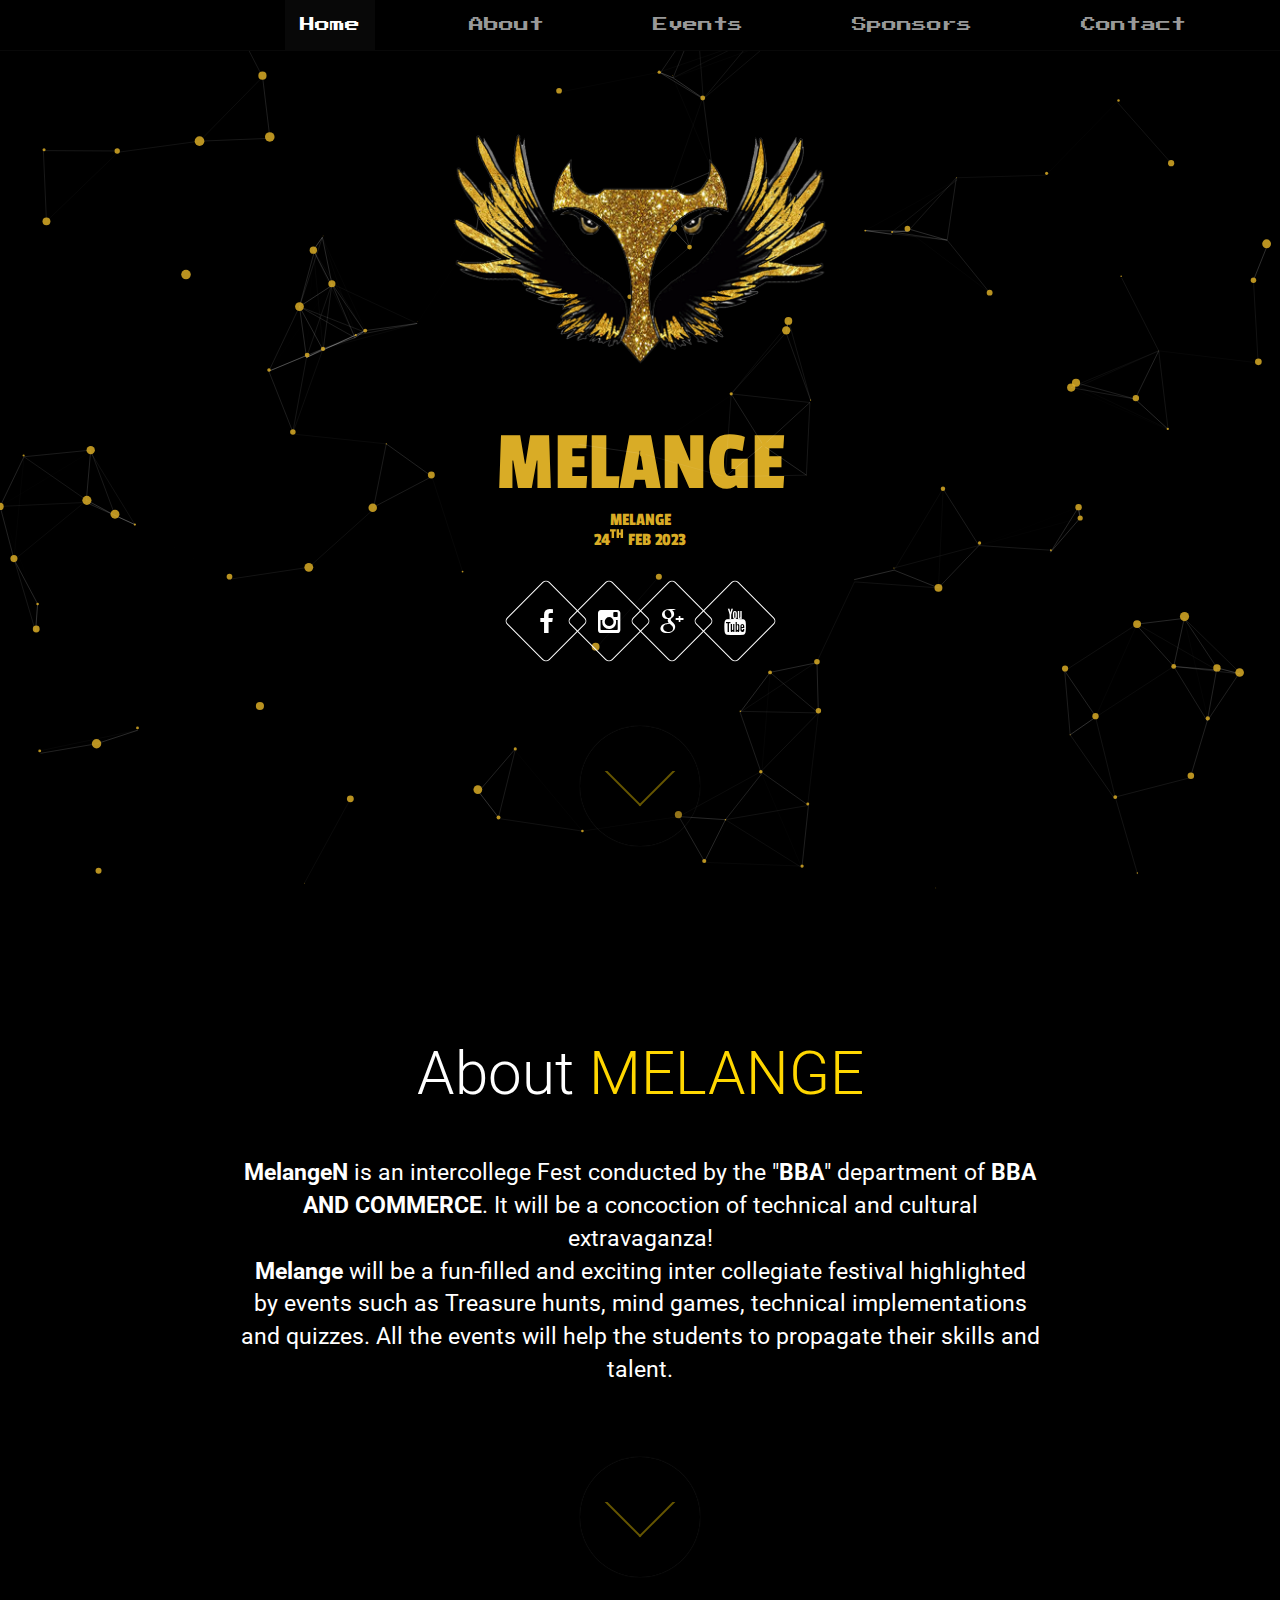
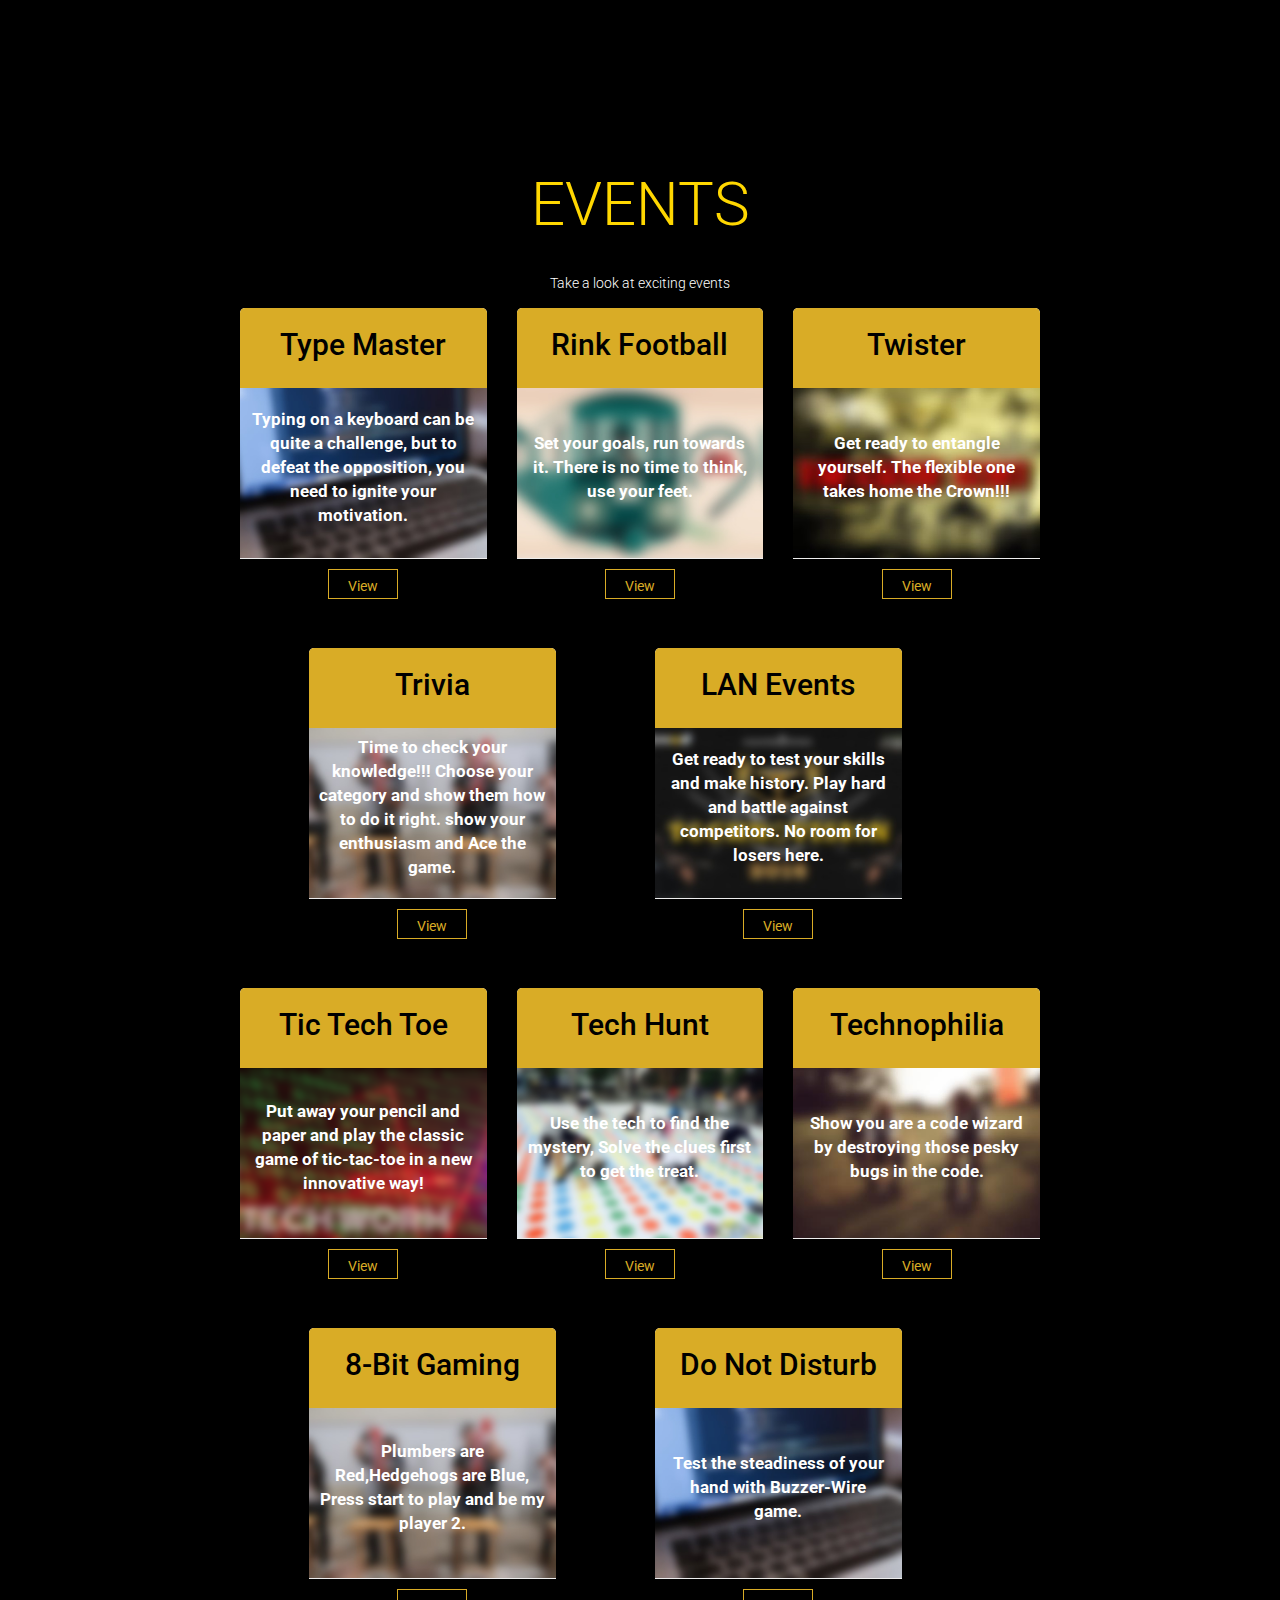
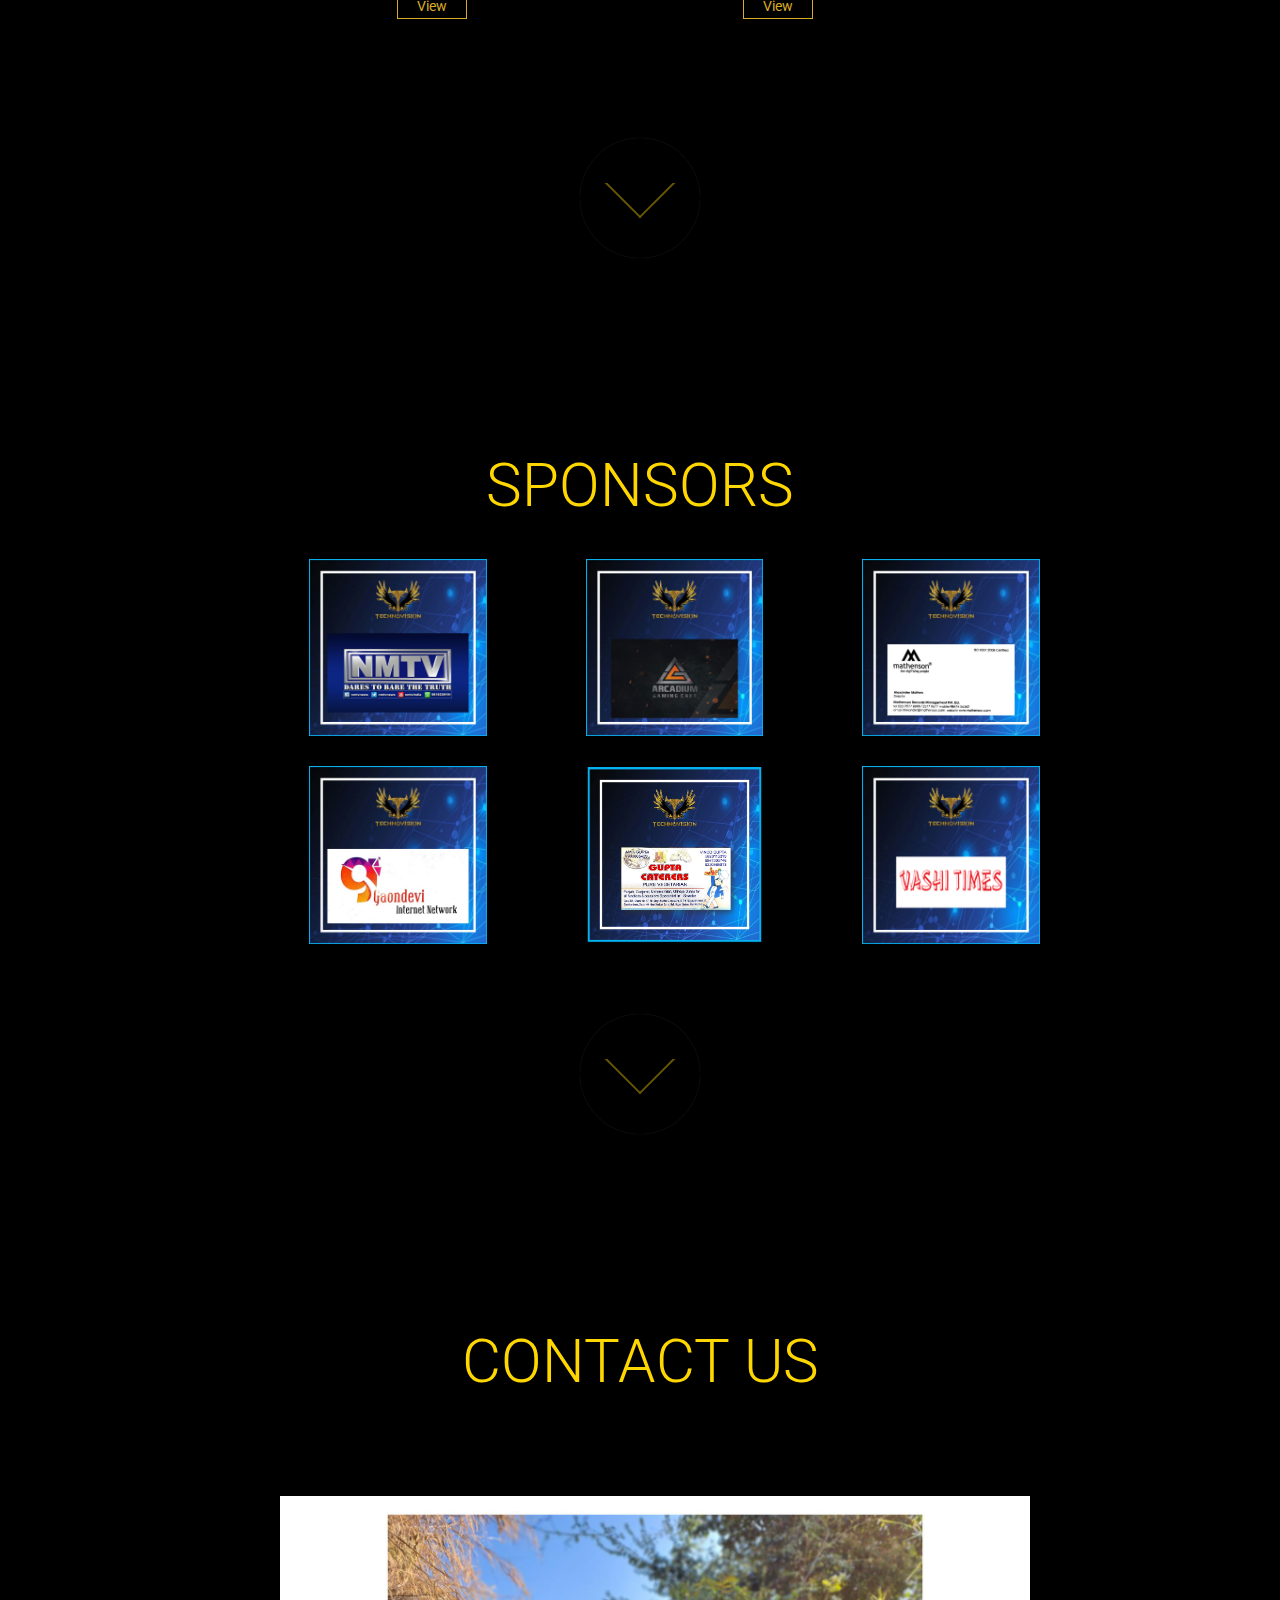
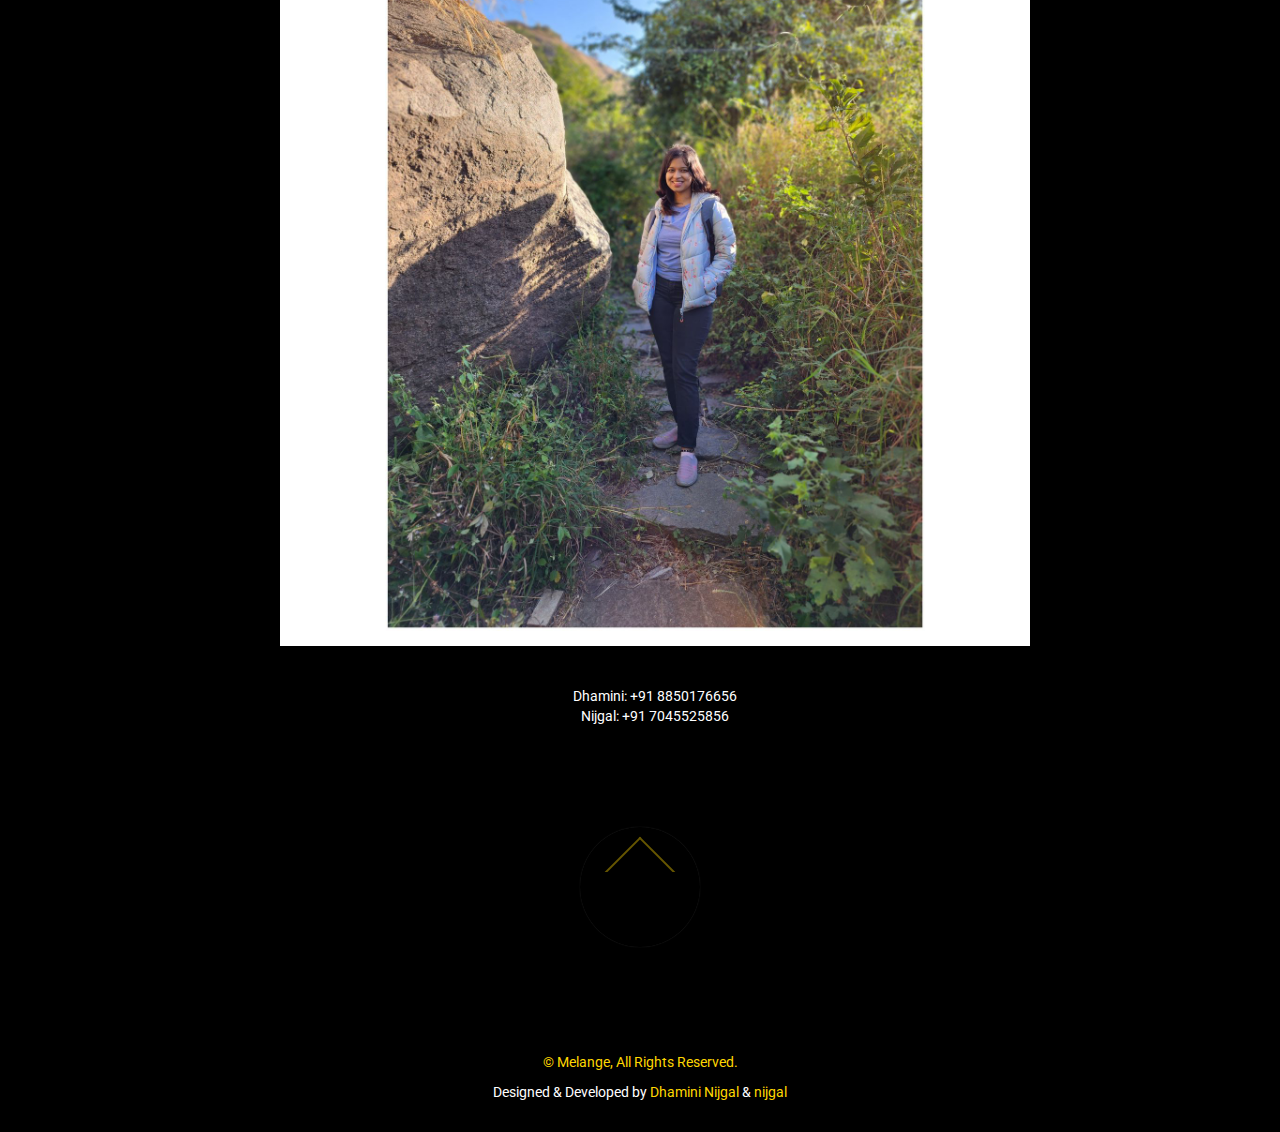
==== index.html @ e67d627a "Update index.html" ====
<!DOCTYPE html>
<html>
  <head>
    <meta charset="UTF-8">
    <title> Technovision</title>
    <link rel="icon" href="images/icon.gif">
    <meta name="description" content="Melange">
    <meta name="author" content="Techno">
    
    <!-- Mobile Specific Meta -->
    <meta name="viewport" content="width=device-width, initial-scale=1">

    <!--[if IE]>
        <meta http-equiv='X-UA-Compatible' content='IE=edge,chrome=1'>
    <![endif]-->

    <!-- Bootstrap  -->
    <link href="assets/css/bootstrap.min.css" rel="stylesheet">

    <!-- icon fonts font Awesome -->
    <link href="assets/css/font-awesome.min.css" rel="stylesheet">
    <link href='https://fonts.googleapis.com/css?family=PT+Sans+Narrow' rel='stylesheet' type='text/css'>
    <link href='https://fonts.googleapis.com/css?family=Press+Start+2P' rel='stylesheet' type='text/css'>
    <link href='https://fonts.googleapis.com/css?family=Passion+One' rel='stylesheet' type='text/css'>

    <!-- Custom Styles -->
    <link href="assets/css/style.css" rel="stylesheet">
    <link rel="stylesheet" type="text/css" href="assets/css/partical-animation.css">

    <!--[if lt IE 9]>
    <script src="assets/js/html5shiv.js"></script>
    <![endif]-->

    <!-- navigation bar old -->
    <!-- <nav class="navbar navbar-inverse navbar-fixed-top">
      <div class="container-fluid">

        <ul id="ul" class="nav navbar-nav navbar-right topnav">
          <li id="li"><a href="#page-top" class="scrollable">Home</a></li>
          <li id="li"><a href="#about" class="scrollable">About</a></li>
          <li id="li"><a href="#events" class=" scrollable ">Events</a></li> -->
          <!-- <li id="li"><a href="#gallery" class="scrollable">Gallery</a></li> -->
         <!--  <li id="li"><a href="#contact" class="scrollable">Contact</a></li> -->
  
             <!--  <button class="mobilemenu">&#8801;</button>
            <button class="cross">&#735;</button> -->
        <!-- </ul>
      </div>
    </nav> -->
    <!--Navigation bar old end-->

<!-- <header>

</header>

<div class="menu">
  <ul>
    <a href="#page-top"><li>Home</li></a>
    <a href="#about"><li>About</li></a>
    <a href="#events"><li>Events</li></a>
    <a href="#contact"><li>Contact</li></a>
    
  </ul>
</div>  -->

  </head>
  <body data-spy="scroll" data-target="#main-nav" data-offset="50">

   
    <!-- new nav by @sorinr-->
    <nav class="navbar navbar-inverse navbar-fixed-top" id="main-nav">
      <div class="container-fluid">
        <!-- Brand and toggle get grouped for better mobile display -->
        <div class="navbar-header">
          <button type="button" class="navbar-toggle collapsed" data-toggle="collapse" data-target="#main-navigation" aria-expanded="false">
            <span class="sr-only">Toggle navigation</span>
            <span class="icon-bar"></span>
            <span class="icon-bar"></span>
            <span class="icon-bar"></span>
          </button>
        </div>

        <!-- Collect the nav links, forms, and other content for toggling -->
        <div class="collapse navbar-collapse" id="main-navigation">
          <ul class="nav navbar-nav navbar-right topnav">
                <li><a href="#page-top" class="scrollable">Home</a></li>
                <li><a href="#about" class="scrollable">About</a></li>
                <li><a href="#events" class="scrollable">Events</a></li>
                <li><a href="#sponsors" class="scrollable">Sponsors</a></li>
                <li><a href="#contact" class="scrollable">Contact</a></li>
          </ul>
        </div><!-- /.navbar-collapse -->
      </div><!-- /.container-fluid -->
    </nav>
    <!-- end new nav -->













    <!-- Preloader -->
    <!--<div id="preloader">
      <div id="loader">
        <div class="dot"></div>
        <div class="dot"></div>
        <div class="dot"></div>
        <div class="dot"></div>
        <div class="dot"></div>
        <div class="dot"></div>
        <div class="dot"></div>
        <div class="dot"></div>
        <div class="lading"></div>
      </div>
    </div> -->

    <!-- Preloader End-->
    <!-- /#preloader -->

    <!-- Page Top Section -->
    <section id="page-top" class="section-style">
      <div id="particles-js"> </div>
      <div class="pattern height-resize">
        <div class="container">
          <h3 class="section-name">
              <span>
                <img src="images/icon1.png" alt="logo" 	height="300" width = "390" class="img-responsive" />
              </span>
            </h3>
          <!-- /.section-name -->

          <h2 class="section-title" id="h2">
        Melange
        <p class="text-center tagline"> Melange
        <br />
        24<sup>th</sup> feb 2023 </p>
      </h2>
          

          <div class="social-btn-container">
            <span class="social-btn-box">
                <a href="https://www.facebook.com/" class="facebook-btn" target="_blank">
                  <i class="fa fa-facebook"></i></a>
                </span>

<!-- /.social-btn-box -->
<!-- 
<span class="social-btn-box">
<a href="#" class="twitter-btn" target="_blank"><i class="fa fa-twitter"></i></a>
</span> 
-->
<!-- /.social-btn-box -->

            <span class="social-btn-box">
                  <a href="https://www.instagram.com/" class="instagram-btn" target="_blank"><i class="fa fa-instagram"></i></a>
                </span>

            <!-- /.social-btn-box -->

            <span class="social-btn-box">
                  <a href="https://plus.google.com/u/1/" class="google-plus-btn" target="_blank"><i class="fa fa-google-plus"></i></a>
                </span>

            <!-- /.social-btn-box -->

            <span class="social-btn-box">
                  <a href="https://www.youtube.com/" class="youtube-btn" target="_blank"><i class="fa fa-youtube"></i></a>
                </span>

            <!-- /.social-btn-box -->
          </div>
          <div class="next-section">
            <a class="go-to-about"><span></span></a>
          </div>
          <!-- /.next-section -->
        </div>
        <!-- /.container -->
      </div>
      <!-- /.pattern -->
    </section>
    <!-- /#page-top -->

    <!-- Page Top Section End -->
    <!-- About Us Section -->

    <section id="about" class="section-style">
      <div class="pattern height-resize">
        <div class="container">
          <!-- 
            <h3 class="section-name">
              <span>
                About Technovision
              </span>
            </h3 
          -->
          <!-- /.section-name -->
          <h2 class="section-title">
        About  <span id="abouttechnovision">Melange</span>
      </h2>
          <!-- /.Section-title  -->
          <div id="aboutdesc" class="text-center ">
            <b>MelangeN</b> is an intercollege Fest conducted by the "<b>BBA</b>" department of <b>BBA AND COMMERCE</b>. It will be a concoction of technical and cultural extravaganza!
            <br>
           
            
            <b>Melange</b> will be a fun-filled and exciting inter collegiate festival highlighted by events such as Treasure hunts, mind games, technical implementations and quizzes.  All the events will help the students to propagate their skills and talent.
           
          </div>
          <!-- /.section-description -->
          <div class="next-section">
            <a class="go-to-events"><span></span></a>
          </div>
          <!-- /.next-section -->
        </div>
        <!-- /.container -->
      </div>
      <!-- /.pattern -->
    </section>
    <!-- /#about -->
    <!-- About Us Section End -->

    <!-- events Section -->
    <section id="events" class="section-style">
      <div class="pattern height-resize">
        <div class="container">
          <!-- 
            <h3 class="section-name">
              <span>
                Events
              </span>
            </h3> 
          -->
          <!-- /.section-name -->
          <h2 class="section-title">
        <span id="eventheading">Events</span> 
      </h2>
          <!-- /.Section-title  -->
          <p class="section-description">
            Take a look at exciting events
          </p>
          <!-- /.section-description -->
         



 <!-- new events ui -->
          <div class="row">
            <div class="col-sm-12 col-md-4">
              <div class="sr-card-container">
                <div class="sr-card-title text-center">
                  <h2>Type Master</h2>
                </div>
                <div class="sr-card-info" id="ct">
                  <p>Typing on a keyboard can be quite a challenge, but to defeat the opposition, you need to ignite your motivation. </p>
                </div>
                <hr>
                <div class="sr-card-action">
                  <a href="codeathon.html" class="btn button" role="button" >View</a>
                </div>
              </div>
            </div>


            <div class="col-sm-12 col-md-4">
              <div class="sr-card-container">
                <div class="sr-card-title text-center">
                  <h2>Rink Football</h2>
                </div>
                <div class="sr-card-info" id="gd">
                  <p>Set your goals, run towards it. There is no time to think, use your feet.</p>
                </div>
                <hr>
                <div class="sr-card-action">
                  <a href="googledoodle.html" class="btn button" role="button" >View</a>
                </div>
              </div>
            </div>
            <div class="col-sm-12 col-md-4">
              <div class="sr-card-container">
                <div class="sr-card-title text-center">
                  <h2>Twister</h2>
                </div>
                <div class="sr-card-info" id="th">
                  <p>Get ready to entangle yourself. The flexible one takes home the Crown!!!</p>
                </div>
                <hr>
                <div class="sr-card-action">
                  <a href="tthunt.html" class="btn button" role="button" >View</a>
                </div>
              </div>
            </div>

          </div>
            <br>
           <div class="row">

            <div class="col-sm-12 col-md-4 col-md-offset-1 ">
              <div class="sr-card-container">
                <div class="sr-card-title text-center">
                  <h2>Trivia</h2>
                </div>
                <div class="sr-card-info" id="jm">
                  <p>Time to check your knowledge!!! Choose your category and show them how to do it right. show your enthusiasm and Ace the game.
</p>
                </div>
                <hr>
                <div class="sr-card-action">
                  <a href="jam.html" class="btn button" role="button" >View</a>
                </div>
              </div>
            </div>

            

            <div class="col-sm-12 col-md-4 col-md-offset-1 ">
              <div class="sr-card-container">
                <div class="sr-card-title text-center">
                  <h2>LAN Events</h2>
                </div>
                <div class="sr-card-info" id="ln">
                  <p>Get ready to test your skills and make history. Play hard and battle against competitors. No room for losers here.</p>
                </div>
                <hr>
                <div class="sr-card-action">
                  <a href="lan.html" class="btn button" role="button">View</a>
                </div>
              </div>
            </div>
           

          </div>
            <br>
          
          
           
         
          
           <div class="row">
            <div class="col-sm-12 col-md-4">
              <div class="sr-card-container">
                <div class="sr-card-title text-center">
                  <h2>Tic Tech Toe</h2>
                </div>
                <div class="sr-card-info" id="techworm">
                  <p> Put away your pencil and paper and play the classic game of tic-tac-toe in a new innovative way! </p>
                </div>
                <hr>
                <div class="sr-card-action">
                  <a href="techworm.html" class="btn button" role="button" >View</a>
                </div>
              </div>
            </div>


            <div class="col-sm-12 col-md-4">
              <div class="sr-card-container">
                <div class="sr-card-title text-center">
                  <h2>Tech Hunt</h2>
                </div>
                <div class="sr-card-info" id="tw">
                  <p>Use the tech to find the mystery, Solve the clues first to get the treat.
</p>
                </div>
                <hr>
                <div class="sr-card-action">
                  <a href="twister.html" class="btn button" role="button" >View</a>
                </div>
              </div>
            </div>
             
            <div class="col-sm-12 col-md-4">
              <div class="sr-card-container">
                <div class="sr-card-title text-center">
                  <h2>Technophilia</h2>
                </div>
                <div class="sr-card-info" id="sr">
                  <p>Show you are a code wizard by destroying those pesky bugs in the code.</p>
                </div>
                <hr>
                <div class="sr-card-action">
                  <a href="slowroll.html" class="btn button" role="button" >View</a>
                </div>
              </div>
            </div>
          </div>
<br>
             
             <div class="row">

            <div class="col-sm-12 col-md-4 col-md-offset-1 ">
              <div class="sr-card-container">
                <div class="sr-card-title text-center">
                  <h2>8-Bit Gaming</h2>
                </div>
                <div class="sr-card-info" id="jm">
                  <p>Plumbers are Red,Hedgehogs are Blue, Press start to play and be my player 2.
</p>
                </div>
                <hr>
                <div class="sr-card-action">
                  <a href="8bitgame.html" class="btn button" role="button" >View</a>
                </div>
              </div>
            </div>

             <div class="col-sm-12 col-md-4 col-md-offset-1">
              <div class="sr-card-container">
                <div class="sr-card-title text-center">
                  <h2>Do Not Disturb</h2>
                </div>
                <div class="sr-card-info" id="ct">
                  <p>Test the steadiness of your hand with Buzzer-Wire game. </p>
                </div>
                <hr>
                <div class="sr-card-action">
                  <a href="dnd.html" class="btn button" role="button" >View</a>
                </div>
              </div>
            </div>
            

          </div>
            <br>
          
             
          </div>
          <!-- end new events ui -->






          <div class="next-section">
            <a class="go-to-sponsors"><span></span></a>
          </div>
          <!-- /.next-section -->
        </div>
        <!-- /.container -->
      </div>
      <!-- /.pattern -->
    </section>
    <!-- /#subscribe -->
    <!-- Subscribe Section End -->
    <!-- Heads Section -->
    <!-- About Us Section End -->
    <!-- Contact Section -->
    <!-- data-background-image="images/background/contact.jpg" -->

<section id="sponsors" class="section-style">
<div class="pattern height-resize">
  <div class="container">

   <h3 class="section-title text-center" id="abouttechnovision">SPONSORS</h3>
    <div class="row centered mt mb">


      <div class="col-lg-3 col-md-3 col-sm-3 col-md-offset-1 gallery">
        <img src="assets/images/NMTV.jpg" class="img-responsive" >
      </div>

      <div class="col-lg-3 col-md-3 col-sm-3 col-md-offset-1 gallery">
        <img src="assets/images/gaming.jpg" class="img-responsive">
      </div>

      <div class="col-lg-3 col-md-3 col-sm-3 col-md-offset-1 gallery">
        <img src="assets/images/MATHENSON.jpg" class="img-responsive">
      </div>
    </div>
 <div class="row centered mt mb">
      <div class="col-lg-3 col-md-3 col-sm-3 col-md-offset-1 gallery">
       <img src="assets/images/gaondevi.jpg" class="img-responsive">
       </div>

   <div class="col-lg-3 col-md-3 col-sm-3 col-md-offset-1 gallery">
       <img src="assets/images/Picture1.png" class="img-responsive">
       </div>
   
    <div class="col-lg-3 col-md-3 col-sm-3 col-md-offset-1 gallery">
       <img src="assets/images/vashitime.png" class="img-responsive">
       </div>

   
 </div> 

<div class="next-section">
            <a class="go-to-contact"><span></span></a>
          </div>
          <!-- /.next-section -->
     
    </div>  <!-- container -->
  </div><!-- pattern -->

</section>
















    <section id="contact" class="section-style">
      <div class="pattern height-resize">
        <div class="container">
          <!-- 
            <h3 class="section-name">
              <span>
                Contact Us
              </span>
            </h3> 
          -->
          <!-- /.section-name -->
          <!-- 
            <h2 class="section-title" id="abouttechnovision">
              Contact Us
            </h2> 
          -->
          <div class="col-lg-12 text-center contacthead">
            <h3 class="section-title" id="abouttechnovision">Contact Us</h3>
          </div>
          
          <div id="team">
            <div class="container">
              <div id="contact"></div>
              <div class="row">
                <div class="col-lg-12 text-center">
                  <!-- <h3 class="section-heading">Contact Us</h3> -->
                </div>
              </div>
              <div class="row">
  <!--              <div class="col-md-offset-1">
                  <div class="col-md-4 col-xs-12 col-sm-4">        -->
                    <div class="card">
                      <div class="card-image">
                        <a href="https://www.facebook.com" target="_blank">
                          <img class="img-responsive" src="images/team/chairperson.jpg" alt="chairperson">
                        </a>
                      </div>
                      <!-- card image -->
                      <div class="card-content text-center">
                        <!--<center> -->
                        <span class="card-title">Dhamini: +91 8850176656 <br> Nijgal: +91 7045525856 </span>
  <!--                      <p class="card-info">ChairPerson</p> 
                        <!-- </center>  -->
                      </div>
<!--                      <div class="card-action text-center">
                        <!--<center>-->
 <!--                       <span>+918655740131</span><br>
  <!--                      <a href="mailto:jeyshreev@gmail.com" target="_top" style="text-decoration:none;color: gold">Jeyshreev@gmail.com</a>
                        <!--</center>-->
                        <div class="card-reveal">
                          <button type="button" class="close" data-dismiss="modal" aria-label="Close"><span aria-hidden="true">×</span></button>
                          <p class="text-muted"></p>
                        </div>
                      </div>
 <!--                   </div>
                 </div>
<!--                  <div class="col-md-4 col-xs-12 col-sm-4">
                    <div class="card">
                      <div class="card-image">
                        <a href="https://www.facebook.com/pratik.shinde.733" target="_blank">
                          <img class="img-responsive" src="images/team/pratik.jpg" alt="pratik">
                        </a>
                      </div>
                      <!-- card image -->

<!--                      <div class="card-content text-center">
                        <!--<center>-->
<!--                        <span class="card-title">PRATIK SHINDE</span>
                        <p class="card-info">ChairPerson</p>
                        <!--</center>-->
                      </div>
<!--                      <div class="card-action text-center">
                        <!-- <center> -->
<!--                        <span>+918552072099</span><br>
                        <a href="mailto:pratik.shinde1997@gmail.com" target="_top" style="text-decoration:none;color: gold">pratik.shinde1997@gmail.com</a>
                        <!-- </center> -->
 <!--                       <div class="card-reveal">
                          <button type="button" class="close" data-dismiss="modal" aria-label="Close"><span aria-hidden="true">×</span></button>
                          <p class="text-muted"></p>
                        </div>
                      </div>
                    </div>
                  </div>
                  <div class="col-md-4 col-xs-12 col-sm-4">
                    <div class="card">
                      <div class="card-image">
                        <a target="_blank" href="https://www.facebook.com/shruti.chavan.9081?tsid=0.05933550512418151&source=typeahead">
                          <img class="img-responsive" src="images/team/shruti.jpg" alt="Shruti">
                        </a>
                      </div>
                      <div class="card-content text-center">
                        <!---<center>-->
 <!--                       <span class="card-title">SHRUTI CHAVAN</span>
                        <p class="card-info">ChairPerson</p>
                        <!-- </center>-->
<!--                      </div>
                      <div class="card-action text-center">
                        <!--<center>-->
<!--                        <span>+918767081654</span><br>
                        <a href="mailto:shrutichavan98@gmail.com" target="_top" style="text-decoration:none; color: gold">shrutichavan98@gmail.com</a>
                        <!-- </center> -->
 <!--                       <div class="card-reveal">
                          <button type="button" class="close" data-dismiss="modal" aria-label="Close"><span aria-hidden="true">×</span></button>
                          <p class="text-muted"></p>
                        </div>
                      </div>
                    </div>
                  </div>          -->
                </div>
              </div>
            </div>
          </div>
          <!-- /#contact-form -->

          <div class="next-section">
            <a class="go-to-page-top"><span></span></a>
          </div>
          <!-- /.next-section -->

        </div>
        <!-- /.container -->
      </div>
      <!-- /.pattern -->
    </section>
    <!-- /#contact -->
    <!-- Contact Section End -->

    <!-- Footer Section -->
    <footer id="footer-section">
      <p class="copyright">
        <span id="footer-text">&copy;  Melange, All Rights Reserved. </span><br> <span id="footer1-text">Designed  & Developed by </span>
        <span id="footer-text">Dhamini Nijgal</span>
        <span id="footer1-text"> & </span>
        <span id="footer-text">nijgal</span>
      </p>
    </footer>
    <!-- Footer Section End -->

    <!-- jQuery Library -->
    <script type="text/javascript" src="assets/js/jquery-2.1.0.min.js"></script>
    <!-- Bootstrap.js  -->
    <script src="https://maxcdn.bootstrapcdn.com/bootstrap/3.3.7/js/bootstrap.min.js" integrity="sha384-Tc5IQib027qvyjSMfHjOMaLkfuWVxZxUPnCJA7l2mCWNIpG9mGCD8wGNIcPD7Txa" crossorigin="anonymous"></script>
    <!-- Modernizr js -->
    <script type="text/javascript" src="assets/js/modernizr-2.8.0.min.js"></script>
    <!-- Plugins -->
    <script type="text/javascript" src="assets/js/plugins.js"></script>
    <!-- Custom JavaScript Functions -->
    <script type="text/javascript" src="assets/js/functions.js"></script>
    <!-- Custom JavaScript Functions -->
    <script type="text/javascript" src="assets/js/jquery.ajaxchimp.min.js"></script>
    <!-- Main.js  -->
    <script type="text/javascript" src="assets/js/main.js"></script>

    <!-- [ PARTICLE SCRIPT ] -->
    <script src="assets/js/particles.min.js"></script>
    <script src="assets/js/partical-animation.js"></script>

  </body>
</html>
---- assets/css/style.css ----
/* Table of contents
---------------------------------------------------------------------- /
*
*  1 - Import Google Font
*  2 - Global Style
*    2.1 - Next Section
*    2.2 - Social Button
*    2.3 - Placeholder color
*    2.4 - Height Resize
*  3 - Main Menu 
*  4 - Page Top Section   
*  5 - About Us Section
*  6 - Subscribe Section
*  7 - Contact Section
*  8 - Footer Section  
*  9 - Media Query 
*    9.1 - media screen and (max-width: 992px)
*    9.2 - media screen and (max-width: 768px)
*    9.3 - media screen and (max-width: 1170px) 
*  10 - Preloader
*
---------------------------------------------------------------------- */


/* 1 - Import Google Font
---------------------------------------------------------------------- */

@import url(http://fonts.googleapis.com/css?family=Pacifico);
@import url(http://fonts.googleapis.com/css?family=Roboto:400,300,400italic,700);

/* 1 - Import Google Font End 
---------------------------------------------------------------------- */


/* 2 - Global Style
---------------------------------------------------------------------- */

body {
	font-family: 'Roboto', sans-serif;
	color: #fff;
	-webkit-font-smoothing: antialiased;
	-moz-osx-font-smoothing: grayscale;
}

a {
	color: #3498db;
}

a:focus {
	outline: none;
	outline-offset: inherit;
}

.section-style {
	background-attachment: inherit;
	background-position: 50% 0;
	background-repeat: no-repeat;
	margin: 0 auto;
	width: 100%;
	background-size: cover;
	background-color: black;
}

.pattern {
	background: rgba(0, 0, 0, .5) url(../images/pattern.png);
	padding-top: 100px;
}

.container {
	overflow: hidden;
}

.icon-pos span {}

.section-name {
	font-weight: 700;
	text-align: center;
	text-transform: uppercase;
	margin: 0px;
}

.section-name span {
	display: inline-block;
	position: relative;
	padding-bottom: 0px;
}

.section-name span:before,
.section-name span:after {
	content: "";
	width: 100%;
	height: 10px;
	border-bottom: 1px double #fff;
	position: absolute;
	left: 0;
}

.section-name span:before {
	bottom: 0;
}

.section-name span:after {
	bottom: 0px;
}

.section-title {
	text-align: center;
	/*	text-transform:uppercase;
*/
	font-weight: 300;
	font-size: 60px;
}

.section-description {
	font-weight: 300;
	text-align: center;
	line-height: 30px;
	padding-top: 20px;
}

.form-control {
	padding: 6px 30px;
}

.form-control,
.btn {
	background-color: transparent;
	-webkit-border-radius: 0;
	-moz-border-radius: 0;
	-ms-border-radius: 0;
	-o-border-radius: 0;
	border-radius: 0;
	-webkit-transition: all .25s;
	-moz-transition: all .25s;
	-ms-transition: all .25s;
	-o-transition: all .25s;
	transition: all .25s;
}

.btn:focus,
.btn:active:focus,
.btn.active:focus {
	outline: none;
	color: #ffffff;
}

.form-control,
.form-control:focus {
	border-color: #fff;
	color: #fff;
	-webkit-box-shadow: none;
	-moz-box-shadow: none;
	-ms-box-shadow: none;
	-o-box-shadow: none;
	box-shadow: none;
}


/* 2.1 - Next Section
------------------------------------------ */

. {
	text-align: center;
}

.next-section {
	margin: 0 auto;
	width: 120px;
}

.next-section a {
	cursor: pointer;
	display: inline-block;
	width: 120px;
	height: 120px;
	-webkit-border-radius: 100%;
	-moz-border-radius: 100%;
	-ms-border-radius: 100%;
	-o-border-radius: 100%;
	border-radius: 100%;
	background-color: rgba(0, 0, 0, .2);
	box-shadow: 0 0 1px rgba(255, 255, 255, .2);
	margin: 70px 0;
	padding-top: 45px;
	position: relative;
}

.next-section a span {
	display: inline-block;
	width: 50px;
	height: 50px;
	border: 2px solid gold;
	border-left-color: transparent;
	border-top-color: transparent;
	position: absolute;
	top: 20px;
	left: 35px;
	-webkit-transform: rotate(45deg);
	-moz-transform: rotate(45deg);
	-ms-transform: rotate(45deg);
	-o-transform: rotate(45deg);
	transform: rotate(45deg);
	opacity: .4;
	-webkit-transition: all .25s;
	-moz-transition: all .25s;
	-ms-transition: all .25s;
	-o-transition: all .25s;
	transition: all .25s;
}

.next-section .go-to-page-top span {
	border: 2px solid gold;
	border-bottom-color: transparent;
	border-right-color: transparent;
}

.next-section .go-to-page-top a {
	height: 40px;
}

.next-section a:hover span {
	opacity: 1;
}


/* 2.1 - Next Section
------------------------------------------ */


/* 2.2 - Social Button
------------------------------------------ */

.social-btn-container {
	text-align: center;
	margin: 0px auto 0 auto;
}

.social-btn-container .social-btn-box {
	display: inline-block;
	width: 60px;
	height: 60px;
	-webkit-transform: rotate(45deg);
	-moz-transform: rotate(45deg);
	-ms-transform: rotate(45deg);
	-o-transform: rotate(45deg);
	transform: rotate(45deg);
	border: 1px solid #fff;
	-webkit-border-radius: 5px;
	-moz-border-radius: 5px;
	-ms-border-radius: 5px;
	-o-border-radius: 5px;
	border-radius: 5px;
	margin: 0px;
	position: relative;
	overflow: hidden;
}

.social-btn-container .social-btn-box a {
	color: #fff;
	font-size: 26px;
	line-height: 80px;
	display: inline-block;
	width: 80px;
	height: 80px;
	position: absolute;
	top: -10px;
	left: -10px;
	-webkit-transform: rotate(-45deg);
	-moz-transform: rotate(-45deg);
	-ms-transform: rotate(-45deg);
	-o-transform: rotate(-45deg);
	transform: rotate(-45deg);
}

.social-btn-box,
.social-btn-box a {
	-webkit-transition: all .25s;
	-moz-transition: all .25s;
	-ms-transition: all .25s;
	-o-transition: all .25s;
	transition: all .25s;
}

.social-btn-box:hover {
	border-color: transparent;
	z-index: 100; /* added by @sorinr */
}

.social-btn-box .facebook-btn:hover {
	background: #3B5998;
	color: #fff;
}

.social-btn-box .twitter-btn:hover {
	background: #55ACEE;
	color: #fff;
}

.social-btn-box .instagram-btn:hover {
	background: #FF1493;
	color: #fff;
}

.social-btn-box .google-plus-btn:hover {
	background: #db514f;
	color: #fff;
}

.social-btn-box .youtube-btn:hover {
	background: #cc181e;
	color: #fff;
}

.social-btn-box .github-btn:hover {
	background: #2b2e30;
	color: #fff;
}

.social-btn-box .a:hover {
	background: #3498db;
	color: #fff;
}


/* 2.2 - Social Button
------------------------------------------ */


/* 2.3 - Placeholder color
------------------------------------------ */

.form-control::-webkit-input-placeholder {
	color: #ffffff;
}

.form-control:-moz-placeholder {
	color: #ffffff;
}

.form-control::-moz-placeholder {
	color: #ffffff;
}

.form-control:-ms-input-placeholder {
	color: #ffffff;
}


/* 2.3 - Placeholder color End 
------------------------------------------ */


/* 2.4 - Height Resize
------------------------------------------ */

.pattern.height-resize {
	padding-top: 40px;
}

.height-resize .time-count-container {
	margin-top: 20px !important;
}

.height-resize .team-container .col-sm-4 {
	padding-top: 20px !important;
}


/* 2.4 - Height Resize End 
------------------------------------------ */


/* 2 - Global Style End 
---------------------------------------------------------------------- */


/* 3 - Main Menu
---------------------------------------------------------------------- */


/*.navbar-default .navbar-nav>li>a:hover, 
.navbar-default .navbar-nav>li>a:focus,
.navbar-default .navbar-nav>li>a,
.navbar-default .navbar-nav>.active>a, 
.navbar-default .navbar-nav>.active>a:hover, 
.navbar-default .navbar-nav>.active>a:focus{
	color:#fff;
	background-color:transparent;
}
.navbar-default{
	background-color:transparent;
	border-color:transparent;
}
.navbar-default .navbar-nav>.active>a:after{
	content:"\2192";
	display:inline-block;
	font-style:normal;
	font-weight:normal;
	line-height:1;
	margin-left:10px;
	-webkit-font-smoothing:antialiased;
	-moz-osx-font-smoothing:grayscale;
	
	-webkit-transition:all .25s;
	   -moz-transition:all .25s;
	    -ms-transition:all .25s;
	     -o-transition:all .25s;
	        transition:all .25s;
}
.navbar-nav>li>a{
	padding:5px 15px;
	font-weight:400;
	font-style:italic;
	
	-webkit-transition:all .25s;
	   -moz-transition:all .25s;
	    -ms-transition:all .25s;
	     -o-transition:all .25s;
	        transition:all .25s;
}
.navbar-nav>li>a:hover{
	padding-left:25px;
}
.navbar-default .navbar-collapse, 
.navbar-default .navbar-form{
	border-color: transparent;
}


@media (max-width: 992px) {
    .navbar-header {
        float: none;
    }
    .navbar-left,.navbar-right {
        float: none !important;
    }
    .navbar-toggle {
        display: block;
    }
    .navbar-collapse {
        border-top: 1px solid transparent;
        box-shadow: none;
    }
    .navbar-fixed-top {
		top: 0;
		border-width: 0 0 1px;
	}
    .navbar-collapse.collapse {
        display: none!important;
    }
    .navbar-nav {
        float: none!important;
		margin-top: 7.5px;
	}
	.navbar-nav>li {
        float: none;
    }
    .navbar-nav>li>a {
        padding-top: 10px;
        padding-bottom: 10px;
    }
    .collapse.in{
  		display:block !important;
	}
}

@media screen and (max-width: 992px){
	#headernavigation{
		background:rgba(0,0,0,.5);
	}
	.navbar-default .navbar-toggle:hover, 
	.navbar-default .navbar-toggle:focus{
		background-color:transparent;
	}
	.navbar-default .navbar-toggle{
		margin-top: 15px;
	}
}
@media screen and (min-width: 992px){
	.navbar-fixed-top{
		top:100px;
		z-index:9999;
	}
	.navbar-default{
		width:180px;
	}
	.navbar-nav>li{
		float:none !important;
	}
}*/

/* 3 - Main Menu End 
---------------------------------------------------------------------- */


/* 4 - Page Top Section 
---------------------------------------------------------------------- */

.site-title {
	text-align: center;
	font-size: 66px;
	font-family: 'Pacifico';
	margin: 0 0 50px 0;
	padding-bottom: 50px;
	position: relative;
}

.site-title:before,
.site-title:after {
	content: "";
	width: 100px;
	height: 10px;
	left: 50%;
	margin-left: -50px;
	border-bottom: 1px double #fff;
	position: absolute;
}

.site-title:before {
	bottom: 0;
}

.site-title:after {
	bottom: 2px;
}

#page-top .section-name span:before,
#page-top .section-name span:after {
	content: none;
}

.time-count-container {
	min-height: 0px;
	margin-top: 0px;
}

.time-box {
	width: 150px;
	height: 150px;
	display: table;
	border: 1px solid #fff;
	margin: 50px auto;
	-webkit-border-radius: 15px;
	-moz-border-radius: 15px;
	-ms-border-radius: 15px;
	-o-border-radius: 15px;
	border-radius: 15px;
	-webkit-transform: rotate(45deg);
	-moz-transform: rotate(45deg);
	-ms-transform: rotate(45deg);
	-o-transform: rotate(45deg);
	transform: rotate(45deg);
}

.time-box-inner {
	width: 150px;
	height: 150px;
	display: table;
	text-align: center;
	-webkit-transform: rotate(-45deg);
	-moz-transform: rotate(-45deg);
	-ms-transform: rotate(-45deg);
	-o-transform: rotate(-45deg);
	transform: rotate(-45deg);
}

.time-number {
	font-size: 65px;
	width: 100%;
	display: inline-block;
	font-weight: 300;
	padding-top: 15%;
	-webkit-transition: all .25s;
	-moz-transition: all .25s;
	-ms-transition: all .25s;
	-o-transition: all .25s;
	transition: all .25s;
}

.time-number .digit {
	line-height: 60px;
	display: inline-block;
	overflow: hidden;
}

.time-name {
	font-size: 15px;
	text-transform: uppercase;
	font-weight: 700;
}


/*.time-until{
	text-align:center;
	margin:0;
}*/

.time-until span {
	color: #fff;
	font-size: 18px;
	line-height: 40px;
	display: inline-block;
	background-color: #3498db;
	text-transform: uppercase;
	padding: 0px 25px;
}


/* 4 - Page Top Section End 
---------------------------------------------------------------------- */


/* 5 - About Us Section
---------------------------------------------------------------------- */


/*.team-container .col-sm-4{
	padding:60px 15px 0 15px;
}
.team-container .team-member{
	max-width:245px;
	margin:auto;
	position:relative;
	overflow:hidden;
}


.team-container figcaption{
	text-align:center;
	text-transform:uppercase;
	width:100%;
	height:110px;
	border:1px solid #fff;
	border-top-color:transparent;
	margin:0;
}
.team-container figcaption h4{
	font-size:22px;
	font-weight:700;
	padding-top:20px;
}
.team-container .member-name {
	font-size: 1.5em;
	font-weight: 700;
	margin: 0;
	padding: 26px 10px 5px 10px;
}
.team-container figcaption p{
	font-size: 1.125em;
}
.team-container .social-buttons{
	display:inline-block;
	margin:auto;
	text-align:center;
	width:100%;
}

.team-member .social-btn-container,
.team-member .social-btn-container .social-btn-box{
	-webkit-transition:all .25s;
	   -moz-transition:all .25s;
	    -ms-transition:all .25s;
	     -o-transition:all .25s;
	        transition:all .25s;
}

.team-member .social-btn-container {
	position: absolute;
	top: 0px;
	margin: 0 auto;
	left: 0;
}
.team-member:hover .social-btn-container{
	background: rgba(0,0,0,.5);
}
.team-member .social-btn-container .team-socail-btn{
	overflow: hidden;
	position: relative;
	width:245px;
	height: 230px;
}
.team-member .social-btn-container .social-btn-box{
	position: absolute;

}
.team-member .social-btn-container .facebook-btn-container{
	bottom: 220px;
	right: 230px;
}
.team-member .social-btn-container .twitter-btn-container{
	bottom: 220px;
	left: 230px;
}
.team-member .social-btn-container .instagram-btn-container{
	top: 220px;
	right: 230px;
}
.team-member .social-btn-container .github-btn-container{
	top: 220px;
	left: 230px;
}

.team-member:hover .social-btn-container .facebook-btn-container{
	bottom: 115px;
	right: 122px;
}
.team-member:hover .social-btn-container .twitter-btn-container{
	bottom: 115px;
	left: 122px;
}
.team-member:hover .social-btn-container .instagram-btn-container{
	top: 115px;
	right: 122px;
}
.team-member:hover .social-btn-container .github-btn-container{
	top: 115px;
	left: 122px;
}
.team-container .social-buttons a{
	color:#fff;
	width:24px;
	height:24px;
	display:inline-block;
	font-size:24px;
	text-align:center;
}
.team-container .team-member figure,
.team-container .team-member figcaption,
.team-container .team-member img,
.team-container .team-member .social-buttons{
	
	-webkit-transition:all .25s;
	   -moz-transition:all .25s;
	    -ms-transition:all .25s;
	     -o-transition:all .25s;
	        transition:all .25s;
}
.team-container .team-member:hover figure{
	background-color:#3498db;
	color:#fff;
}
.team-container .team-member:hover figcaption{
	border-color:#3498db;
	color:#fff;
}

.team-container .team-member:hover .social-buttons{
	top:90px;
}*/


/* 5 - About Us Section End 
---------------------------------------------------------------------- */


/* 7 - Contact Section
---------------------------------------------------------------------- */


/*#contact .next-section a{

	-webkit-transform:rotate(180deg);
	   -moz-transform:rotate(180deg);
	    -ms-transform:rotate(180deg);
	     -o-transform:rotate(180deg);
	        transform:rotate(180deg);
}
#contact-form .col-sm-6, 
#contact-form .col-sm-10,
#contact-form .col-sm-2{
	padding:0;
}
#contact-form{
	margin-top:70px;
	margin-bottom:10px;
}
#contact-form  input{
	height:60px;
}
#contact-form #first_name{
	border-right:0px solid transparent;
	border-bottom:0px solid transparent;
}
#contact-form #last_name{
	border-bottom:0px solid transparent;
}
#contact-form  #email{
	border-right:0px solid transparent;
}
#contact-form textarea.form-control{
	height:130px;
	border-top:0px solid transparent;
	padding-top: 20px;
}
#contact-form  .btn{
	font-size:50px;
	height:130px;
	border:1px solid #fff;
	border-left:0px solid transparent;
	border-top:0px solid transparent;
}
#contact-form  .btn:hover{
	color:#3498db;
}
#contact-form  .col-sm-6,
#contact-form  .col-sm-10{
	position: relative;
}
.first-name-error,
.last-name-error,
.contact-email-error,
.contact-subject-error,
.contact-message-error{
	color: #ffffff;
	position: absolute;
	background: rgba(52, 152, 219,1);
	display: none;
	left: 25px;
	top: -30px;
	padding: 5px 10px;
	border-radius: 3px;
}

.first-name-error:after,
.last-name-error:after,
.contact-email-error:after,
.contact-subject-error:after,
.contact-message-error:after{
	position: absolute;
	content: "";
	width: 0;
	height: 0;
	border-style: solid;
	border-width: 12px;
	border-color: rgba(52, 152, 219,1) transparent  transparent transparent;
	left: 25px;
	bottom: -24px;
}
#contact-loading{
	display: none;
	cursor: inherit;
	line-height: 110px;
}
#contact-loading:hover{
	color: inherit;
}
.contact-message{
	text-align: center;
	font-size: 1.125em;
}
*/


/* 7 - Contact Section End 
---------------------------------------------------------------------- */


/* 8 - Footer Section  
---------------------------------------------------------------------- */

#footer-section {
	width: 100%;
	min-height: 80px;
	background-color: black;
}

#footer-section p {
	margin: 0;
	padding: 25px 15px;
	text-align: center;
	line-height: 30px;
	color: #1a1a1a;
}

#footer-section p a {
	color: #3498db;
}


/* 8 - Footer Section End 
---------------------------------------------------------------------- */


/* 9 - Media Query 
---------------------------------------------------------------------- */


/* 9.1 - media screen and (max-width: 992px)
------------------------------------------------ */

@media screen and (max-width: 992px) {
	.container {
		width: 100%;
		max-width: 900px;
	}
}

@media (min-width: 992px) {
	.container {
		width: 100%;
		max-width: 830px;
	}
}




/* 9.1 - media screen and (max-width: 992px)  End
------------------------------------------------ */


/* 9.2 - media screen and (max-width: 768px)
------------------------------------------------ */

@media screen and (max-width: 768px) {
	.section-title {
		font-size: 2em;
	}
	 #aboutdesc {
        font-size: 1.2em;
    }
	#page-top h2 {
		/*font-size: 33px;*/
		font-size: 3.5em;
	}
	.section-name {
		/*margin-top: 100px;*/
		margin-top: 5vh;
	}
}


/* 9.2 - media screen and (max-width: 768px) End
------------------------------------------------ */


/* 9.3 - media screen and (max-width: 1170px)
------------------------------------------------ */

@media (min-width: 1170px) {
	.container {
		width: 830px;
	}
}


/* 9.3 - media screen and (max-width: 1170px) End
------------------------------------------------ */


/* 9 - Media Query End
---------------------------------------------------------------------- */


/* 10 - Preloader
---------------------------------------------------------------------- */

#preloader {
	position: fixed;
	width: 100%;
	background-color: black;
	height: 100%;
	z-index: 99999999999;
}

#loader {
	position: absolute;
	top: 0;
	left: 0;
	right: 0;
	bottom: 0;
	width: 175px;
	height: 175px;
	margin: auto;
	background-color: black;
}

#loader .dot {
	position: absolute;
	top: 0;
	left: 0;
	right: 0;
	bottom: 0;
	width: 87.5px;
	height: 100%;
	margin: auto;
}

#loader .dot:before {
	content: '';
	position: absolute;
	top: 0;
	left: 0;
	right: 0;
	width: 87.5px;
	height: 87.5px;
	border-radius: 100%;
	-webkit-transform: scale(0);
	-moz-transform: scale(0);
	-ms-transform: scale(0);
	-o-transform: scale(0);
	transform: scale(0);
}

#loader .dot:nth-child(7n+1) {
	-webkit-transform: rotate(45deg);
	-moz-transform: rotate(45deg);
	-ms-transform: rotate(45deg);
	-o-transform: rotate(45deg);
	transform: rotate(45deg);
}

#loader .dot:nth-child(7n+1):before {
	background: #00ff80;
	-webkit-animation: load 0.8s linear 0.1s infinite;
	-moz-animation: load 0.8s linear 0.1s infinite;
	-ms-animation: load 0.8s linear 0.1s infinite;
	-o-animation: load 0.8s linear 0.1s infinite;
	animation: load 0.8s linear 0.1s infinite;
}

#loader .dot:nth-child(7n+2) {
	-webkit-transform: rotate(90deg);
	-moz-transform: rotate(90deg);
	-ms-transform: rotate(90deg);
	-o-transform: rotate(90deg);
	transform: rotate(90deg);
}

#loader .dot:nth-child(7n+2):before {
	background: #00ffea;
	-webkit-animation: load 0.8s linear 0.2s infinite;
	-moz-animation: load 0.8s linear 0.2s infinite;
	-ms-animation: load 0.8s linear 0.2s infinite;
	-o-animation: load 0.8s linear 0.2s infinite;
	animation: load 0.8s linear 0.2s infinite;
}

#loader .dot:nth-child(7n+3) {
	-webkit-transform: rotate(135deg);
	-moz-transform: rotate(135deg);
	-ms-transform: rotate(135deg);
	-o-transform: rotate(135deg);
	transform: rotate(135deg);
}

#loader .dot:nth-child(7n+3):before {
	background: #00aaff;
	-webkit-animation: load 0.8s linear 0.3s infinite;
	-moz-animation: load 0.8s linear 0.3s infinite;
	-ms-animation: load 0.8s linear 0.3s infinite;
	-o-animation: load 0.8s linear 0.3s infinite;
	animation: load 0.8s linear 0.3s infinite;
}

#loader .dot:nth-child(7n+4) {
	-webkit-transform: rotate(180deg);
	-moz-transform: rotate(180deg);
	-ms-transform: rotate(180deg);
	-o-transform: rotate(180deg);
	transform: rotate(180deg);
}

#loader .dot:nth-child(7n+4):before {
	background: #0040ff;
	-webkit-animation: load 0.8s linear 0.4s infinite;
	-moz-animation: load 0.8s linear 0.4s infinite;
	-ms-animation: load 0.8s linear 0.4s infinite;
	-o-animation: load 0.8s linear 0.4s infinite;
	animation: load 0.8s linear 0.4s infinite;
}

#loader .dot:nth-child(7n+5) {
	-webkit-transform: rotate(225deg);
	-moz-transform: rotate(225deg);
	-ms-transform: rotate(225deg);
	-o-transform: rotate(225deg);
	transform: rotate(225deg);
}

#loader .dot:nth-child(7n+5):before {
	background: #2a00ff;
	-webkit-animation: load 0.8s linear 0.5s infinite;
	-moz-animation: load 0.8s linear 0.5s infinite;
	-ms-animation: load 0.8s linear 0.5s infinite;
	-o-animation: load 0.8s linear 0.5s infinite;
	animation: load 0.8s linear 0.5s infinite;
}

#loader .dot:nth-child(7n+6) {
	-webkit-transform: rotate(270deg);
	-moz-transform: rotate(270deg);
	-ms-transform: rotate(270deg);
	-o-transform: rotate(270deg);
	transform: rotate(270deg);
}

#loader .dot:nth-child(7n+6):before {
	background: #9500ff;
	-webkit-animation: load 0.8s linear 0.6s infinite;
	-moz-animation: load 0.8s linear 0.6s infinite;
	-ms-animation: load 0.8s linear 0.6s infinite;
	-o-animation: load 0.8s linear 0.6s infinite;
	animation: load 0.8s linear 0.6s infinite;
}

#loader .dot:nth-child(7n+7) {
	-webkit-transform: rotate(315deg);
	-moz-transform: rotate(315deg);
	-ms-transform: rotate(315deg);
	-o-transform: rotate(315deg);
	transform: rotate(315deg);
}

#loader .dot:nth-child(7n+7):before {
	background: magenta;
	-webkit-animation: load 0.8s linear 0.7s infinite;
	-moz-animation: load 0.8s linear 0.7s infinite;
	-ms-animation: load 0.8s linear 0.7s infinite;
	-o-animation: load 0.8s linear 0.7s infinite;
	animation: load 0.8s linear 0.7s infinite;
}

#loader .dot:nth-child(7n+8) {
	-webkit-transform: rotate(360deg);
	-moz-transform: rotate(360deg);
	-ms-transform: rotate(360deg);
	-o-transform: rotate(360deg);
	transform: rotate(360deg);
}

#loader .dot:nth-child(7n+8):before {
	background: #ff0095;
	-webkit-animation: load 0.8s linear 0.8s infinite;
	-moz-animation: load 0.8s linear 0.8s infinite;
	-ms-animation: load 0.8s linear 0.8s infinite;
	-o-animation: load 0.8s linear 0.8s infinite;
	animation: load 0.8s linear 0.8s infinite;
}

#loader .lading {
	background-image: url(../images/loading.gif);
	background-repeat: no-repeat;
	position: absolute;
	left: 0;
	right: 0;
	bottom: -40px;
	height: 20px;
	width: 180px;
	background-position: 50% 50%;
}

@-webkit-keyframes load {
	100% {
		opacity: 0;
		-webkit-transform: scale(1);
	}
}

@-moz-keyframes load {
	100% {
		opacity: 0;
		-moz-transform: scale(1);
	}
}

@-ms-keyframes load {
	100% {
		opacity: 0;
		-ms-transform: scale(1);
	}
}

@-o-keyframes load {
	100% {
		opacity: 0;
		-o-transform: scale(1);
	}
}

@keyframes load {
	100% {
		opacity: 0;
		transform: scale(1);
	}
}


/* - Preloader End
---------------------------------------------------------------------- */


/* front/back animation css code */

.raw {
	height: 220px;
	max-width: 800px;
	margin-left: 20px;
}


/* perspective */

.flip-container {
	perspective: 1000;
	margin: 20px;
	float: left;
}


/* turning on hover */

.flip-container:hover .flipper {
	transform: rotateY(180deg);
}

.flip-container,
.front {
	width: 150px;
	height: 120px;
	line-height: 120px;
	text-align: center;
	font-size: 30px;
	border-radius: 20px;
}

.front a,
p {
	text-decoration: none;
	color: black;
}

.back {
	width: 150px;
	height: 120px;
	line-height: 120px;
	border-radius: 20px;
}


/* flipping speed here */

.flipper {
	transition: 0.6s;
	transform-style: preserve-3d;
	position: relative;
}


/* making the the other side hidden while flipping */

.front,
.back {
	backface-visibility: hidden;
	position: absolute;
	top: 0;
	left: 0;
}


/* front side is in front of a back side */

.front {
	z-index: 2;
	background-color: #d9ac26;
	/*background: url(../images/tw-bg.jpg) no-repeat center top;*/
	color: black;
}


/* back side */

.back {
	transform: rotateY(180deg);
	background-color: black;
	border: 1px solid white
}

.back p {
	font-size: 10px;
	margin-top: 0px;
	border-radius: 10px;
	background-color: #333;
	color: #d9ac26;
}


/* 10 - Preloader End
---------------------------------------------------------------------- */


/* jose ka naigation */

#ul {
	padding: 0;
	list-style: none;
	display: table;
	list-style-type: none;
	margin: 0;
	padding: 0;
	overflow: hidden;
}

ul.topnav li a:hover:not(.active) {
	background-color: ;
}

ul.topnav li a.active {
	background-color: #4CAF50;
}

ul.topnav li.right {
	float: right;
}

@media screen and (max-width: 600px) {
	ul.topnav li.right,
	ul.topnav li {
		float: none;
	}
}

#li {
	display: table-cell;
	position: relative;
	float: left;
}

#a {
	color: #fff;
	text-transform: uppercase;
	text-decoration: none;
	letter-spacing: 0.15em;
	display: block;
	padding: 15px 20px;
	position: relative;
}

a:after {
	background: none repeat scroll 0 0 transparent;
	bottom: 0;
	content: "";
	display: block;
	height: 2px;
	left: 50%;
	position: absolute;
	background: gold;
	transition: width 0.3s ease 0s, left 0.3s ease 0s;
	width: 0;
}

a:hover:after {
	width: 100%;
	left: 0;
}

.navbar {
	font-family: 'Press Start 2P', cursive;
	color: gold;
	font-size: 15px;
	background-color: black;
	margin-right: auto;
	margin-left: auto;
}


/*.navbar-left{
	padding-top:6px;
	}
*/

.scrollable {
	margin-right: 79px;
	color: gold;
}

#h2 {
	font-family: 'Passion One', cursive;
	text-align: center;
	text-transform: uppercase;
	font-weight: 300;
	font-size: 8.5rem;
	color: #d9ac26;
	margin-bottom: 40px;
}

p.tagline {
	font-variant: small-caps;
	color: #d9ac26;
	font-size: 18px;
}

#abouttechnovision {
	color: gold;
	text-transform: uppercase;
}

#aboutdesc {
	font-color: #FFFFFF;
	font-size: 23px;
	padding-top: 40px;
}

#eventheading {
	color: gold;
	text-transform: uppercase;
}


/*footer css by praveen*/

#footer-text {
	color: gold;
	text-decoration: none;
}

a#footer-text {
	color: gold;
	text-decoration: none;
}

#footer1-text {
	color: white;
}

a {
	text-decoration: none;
}


/*our team ka heading and circles ka distance */

.ourteam {
	padding-bottom: 50px;
}


/* distance betwee ourteam ka circles*/

.distance img:hover {
	-webkit-filter: grayscale(0);
	transform: scale(1.2, 1.2);
}

.margin-top-100 {
	margin-top: 100px;
}


/*event page ka event list ka css*/

.eventlist {
	font-size: 20px;
	color: black;
}

.contacthead {
	margin-bottom: 50px;
}

.button {
	vertical-align: middle;
	background: transparent;
	border: 1px solid #d9ac26;
	color: #d9ac26;
	height: 30px;
	width: 70px;
}

.back a:hover {
	background-color: white;
	border-color: white;
}

p {
	color: white;
}


/* contact section circles */

.card-image {
	margin: 40px;
}



/* added for events section */
.sr-card-container {
	background: #fff;
    height: 300px;
	border-radius: 5px;
	margin-bottom: 20px;

}
.sr-card-title{
	position: relative;
	color: #000;
	background: #d9ac26;
	height: 80px;
	border-top-left-radius: 5px;
    border-top-right-radius: 5px;
}
.sr-card-title h2 {
  	position: absolute;
	width: 100%
}
.sr-card-info {
  	display: flex;
  	justify-content: center;
  	align-items: center;
	height: 170px;
	

}
.sr-card-info p {
	width: 100%;
	padding: 10px;
	color: #fff;
	font-weight: 700;
	font-size: 1.2em;
	text-align: center;

}
.sr-card-container hr {
	margin-top: 0px;
	margin-bottom: 0px;
}
.sr-card-action {
  	display: flex;
  	justify-content: center;
  	align-items: center;
	height: 50px;
	background: #000; 

}

.sr-card-action a:hover{
	background-color: #fff;
}

#ct{
	background: url("../images/code1-blur.jpg") no-repeat center;
	background-size: cover;
}
#gd{
	background: url("../images/gdbg-blur.jpg") no-repeat center;
	background-size: cover;
}
#th{
	background: url("../images/tthunt-blur.jpg") no-repeat center;
	background-size: cover;
}
#jm{
	background: url("../images/jam-blur.jpg") no-repeat center;
	background-size: cover;
}
#ln{
	background: url("../images/lan-blur.jpg") no-repeat center;
	background-size: cover;
}
#techworm{
	background: url("../images/techworm-blur.png") no-repeat center;
	background-size: cover;
}
#tw{
	background: url("../images/twister-blur.jpg") no-repeat center;
	background-size: cover;
}
#sr{
	background: url("../images/slow-blur.jpg") no-repeat center;
	background-size: cover;
}


/*SPONSOR PAGE*/

.gallery {
	margin-top: 30px;

}

.gallery img:hover {
	opacity: 0.8;
}
---- assets/css/partical-animation.css ----
canvas {
	display: block;
	vertical-align: bottom;
}


/* ---- particles.js container ---- */

#particles-js {
	position: fixed;
	width: 100%;
	height: 100%;
	top: 0;
	left: 0;
	background-color: transparent;
}


/* ---- stats.js ---- */

.count-particles {
	background: #000022;
	position: absolute;
	top: 48px;
	left: 0;
	width: 80px;
	color: #13E8E9;
	font-size: .8em;
	text-align: left;
	text-indent: 4px;
	line-height: 14px;
	padding-bottom: 2px;
	font-family: Helvetica, Arial, sans-serif;
	font-weight: bold;
}

.js-count-particles {
	font-size: 1.1em;
}

#stats,
.count-particles {
	-webkit-user-select: none;
	margin-top: 5px;
	margin-left: 5px;
}

#stats {
	border-radius: 3px 3px 0 0;
	overflow: hidden;
}

.count-particles {
	border-radius: 0 0 3px 3px;
}
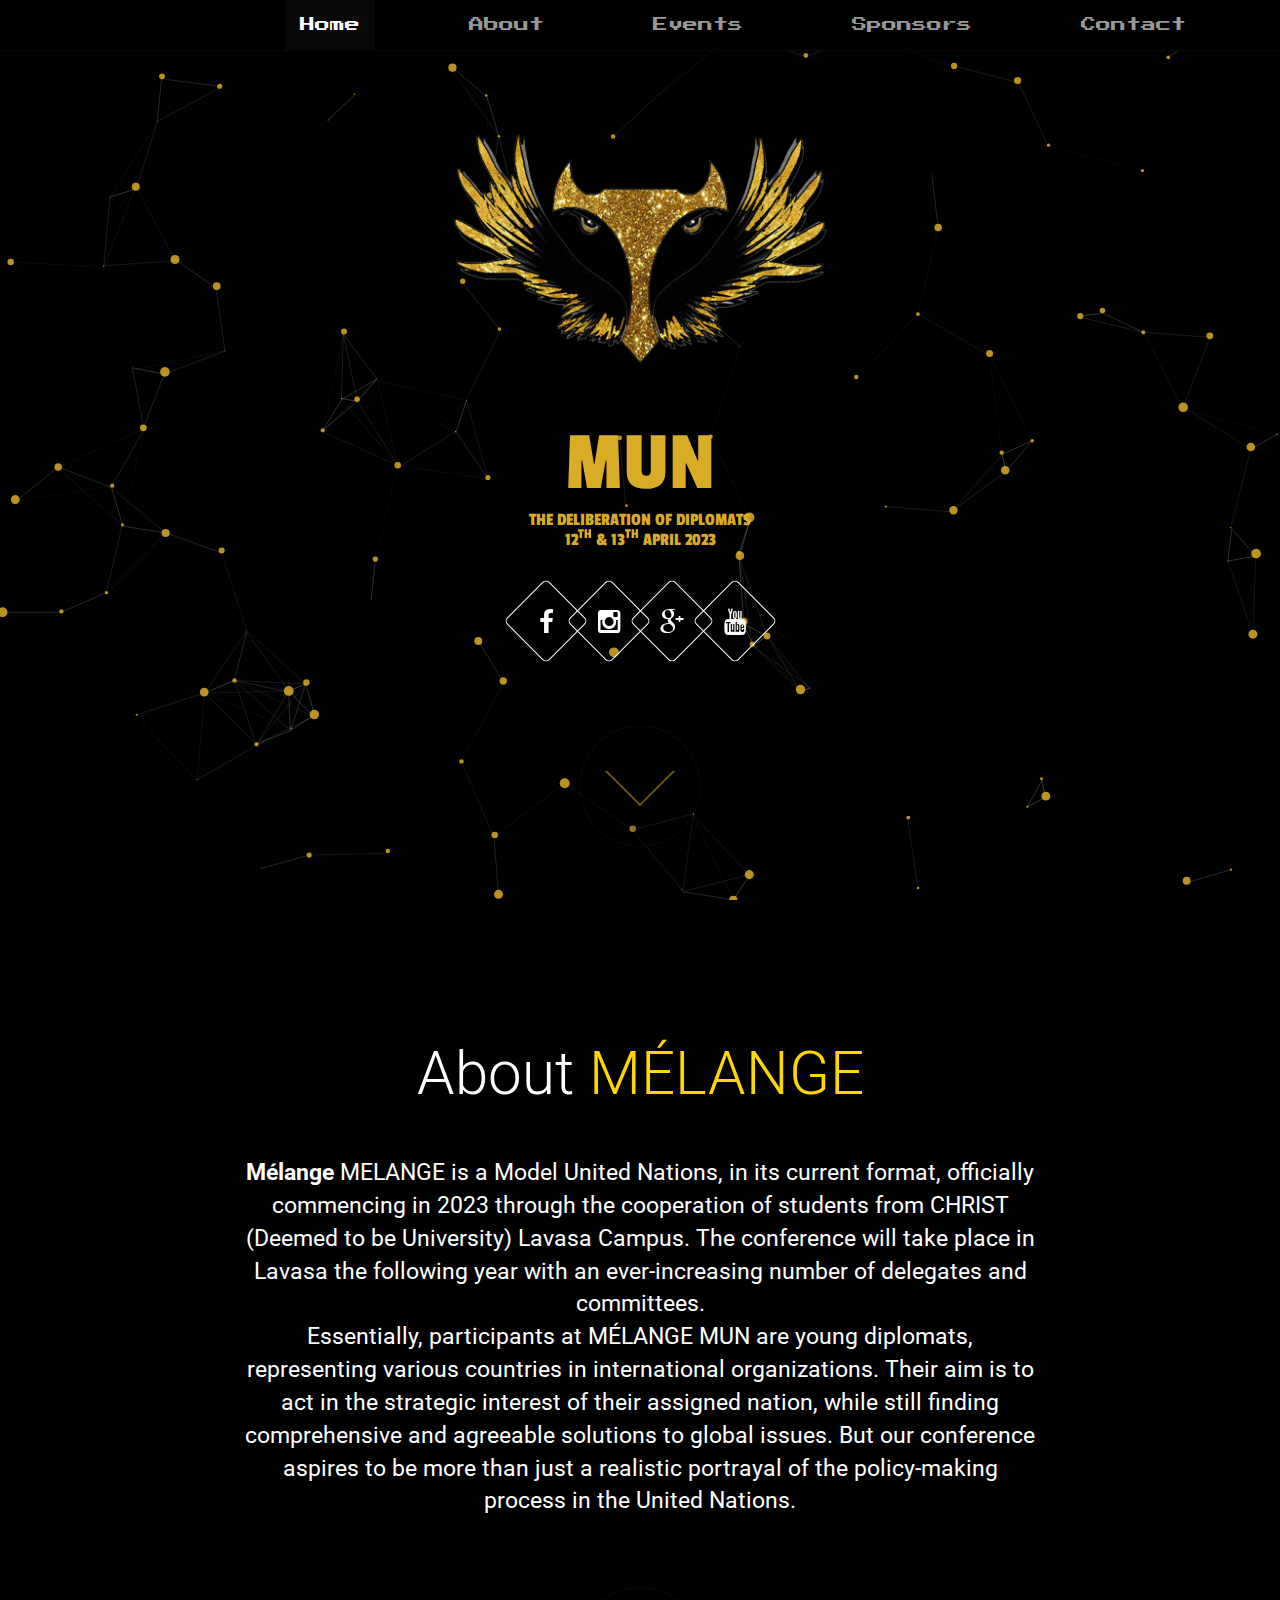
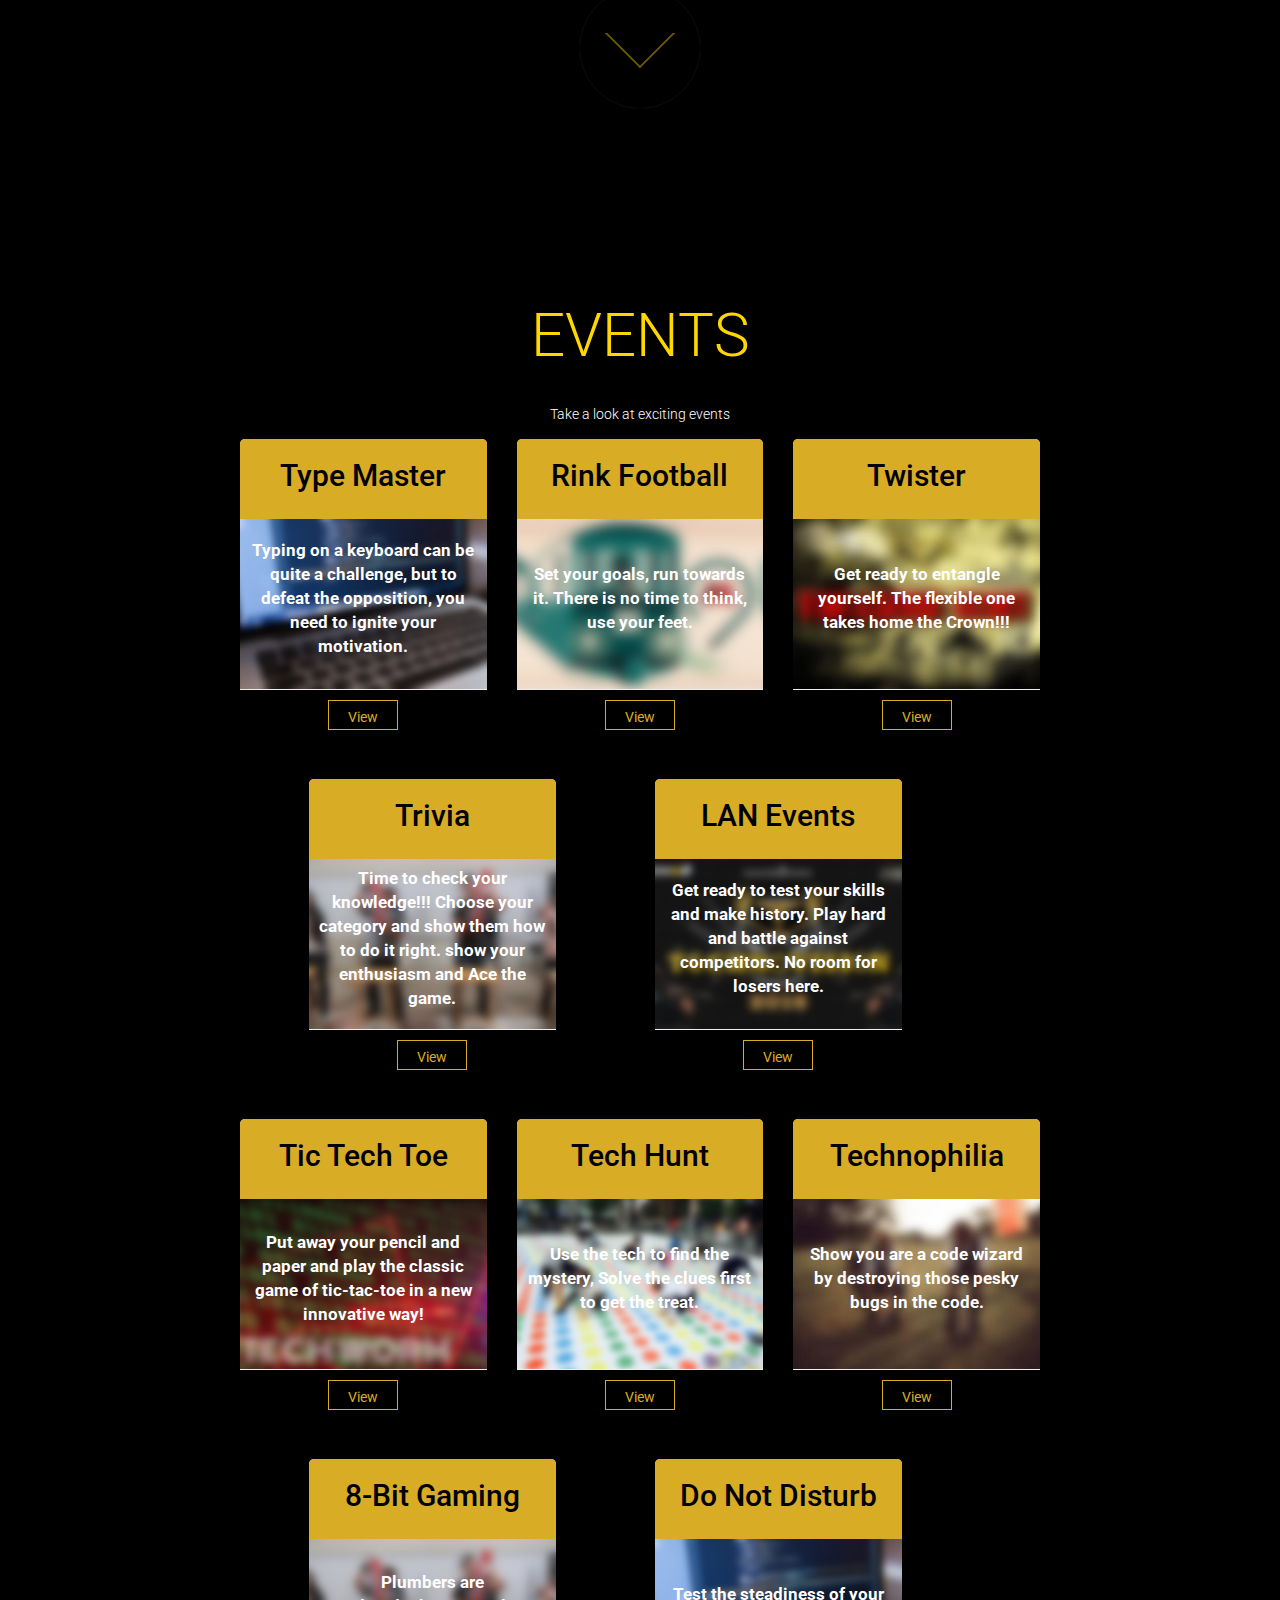
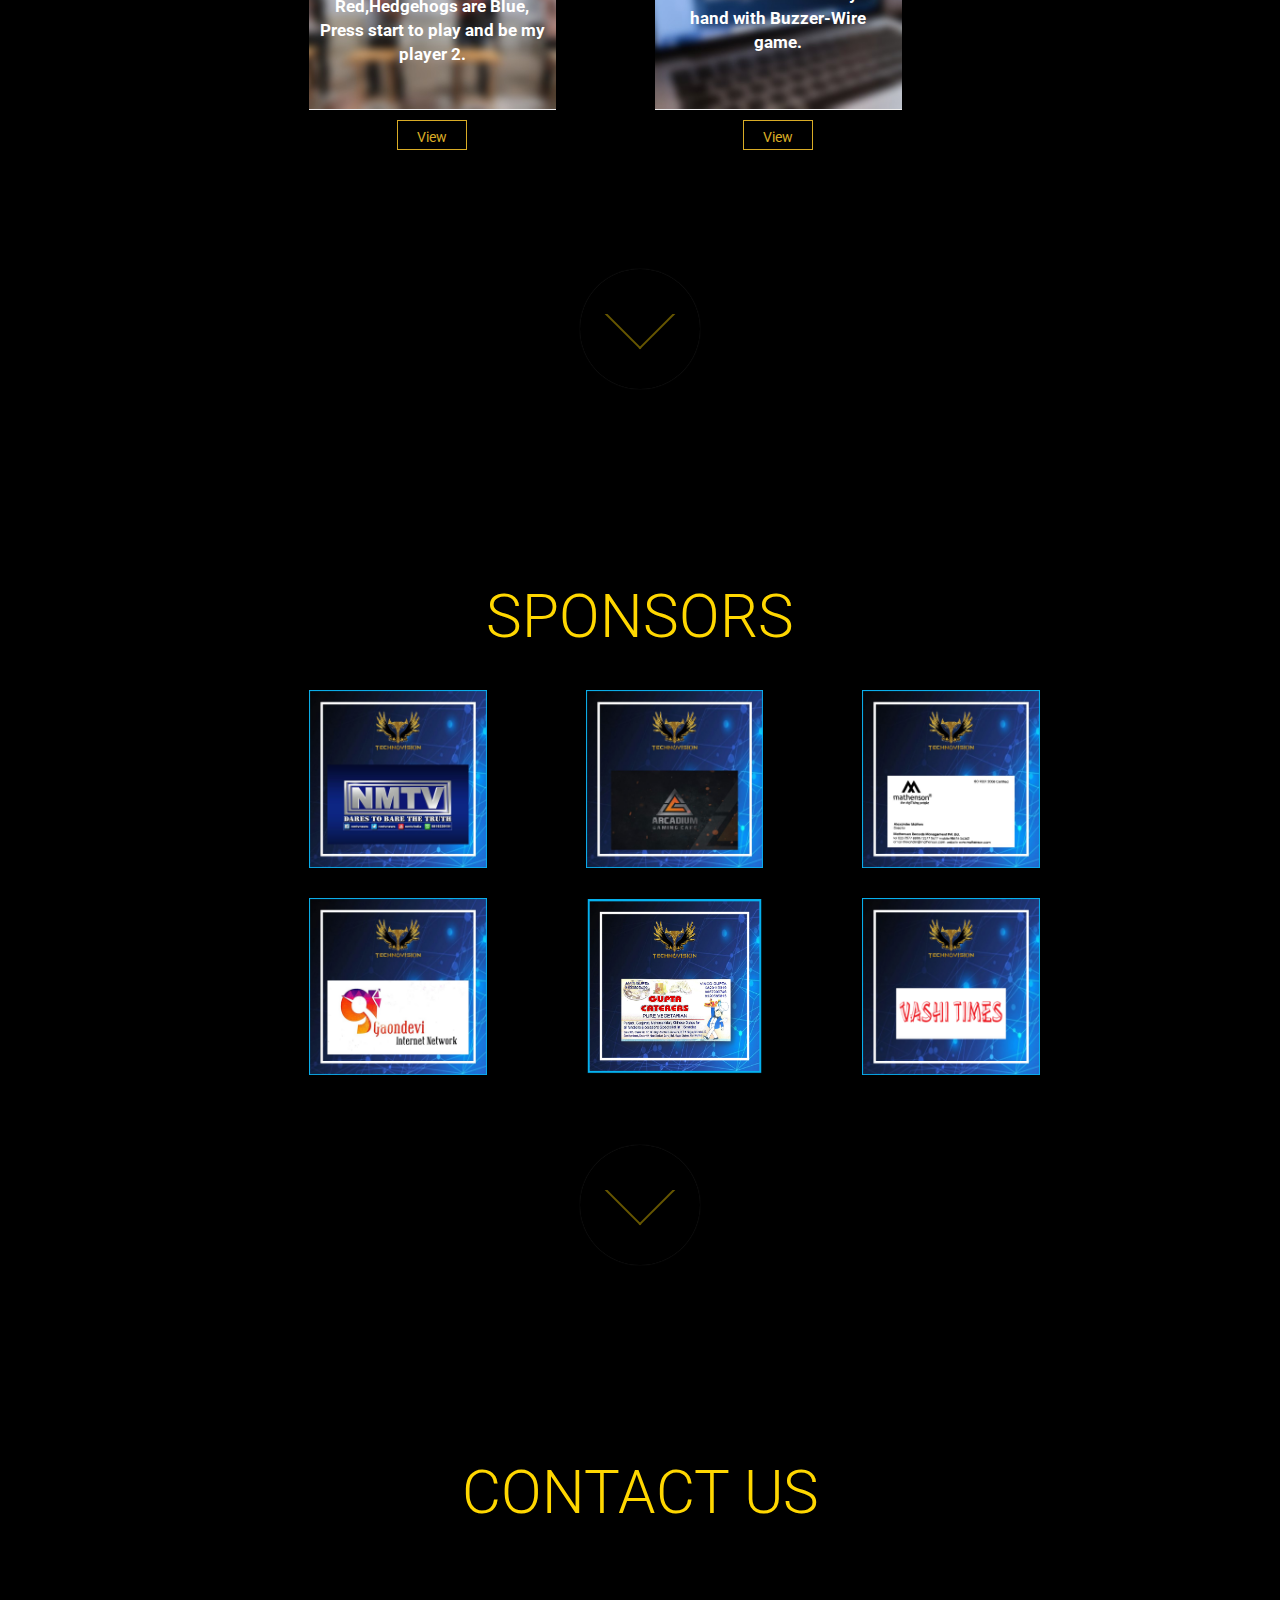
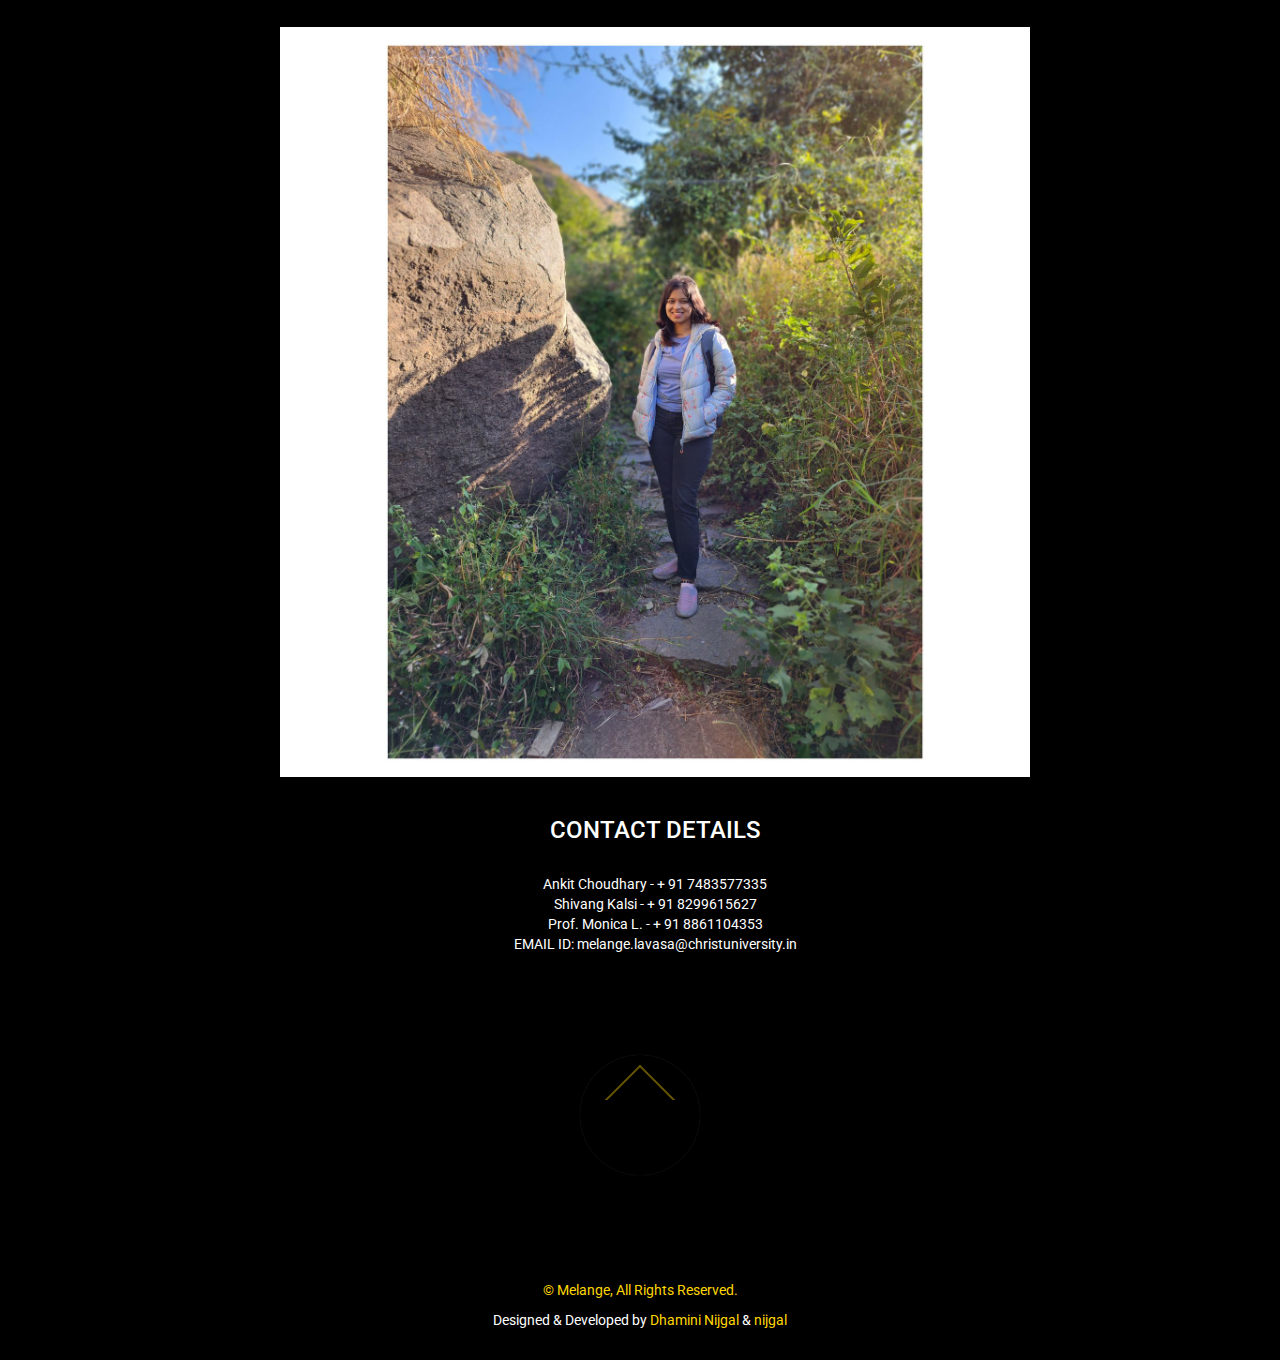
==== commit ab224ddc: "Update index.html" ====
--- a/index.html
+++ b/index.html
@@ -2,8 +2,8 @@
 <html>
   <head>
     <meta charset="UTF-8">
-    <title> Technovision</title>
-    <link rel="icon" href="images/icon.gif">
+    <title> Mélange</title>
+    <link rel="icon" href="">
     <meta name="description" content="Melange">
     <meta name="author" content="Techno">
     
@@ -129,18 +129,19 @@
       <div id="particles-js"> </div>
       <div class="pattern height-resize">
         <div class="container">
+        
           <h3 class="section-name">
               <span>
                 <img src="images/icon1.png" alt="logo" 	height="300" width = "390" class="img-responsive" />
               </span>
             </h3>
           <!-- /.section-name -->
-
+            
           <h2 class="section-title" id="h2">
-        Melange
-        <p class="text-center tagline"> Melange
+          MUN
+        <p class="text-center tagline"> The Deliberation of Diplomats
         <br />
-        24<sup>th</sup> feb 2023 </p>
+        12<sup>th</sup> & 13<sup>th</sup> April 2023 </p>
       </h2>
           
 
@@ -202,15 +203,17 @@
           -->
           <!-- /.section-name -->
           <h2 class="section-title">
-        About  <span id="abouttechnovision">Melange</span>
+        About  <span id="abouttechnovision">Mélange</span>
       </h2>
           <!-- /.Section-title  -->
-          <div id="aboutdesc" class="text-center ">
-            <b>MelangeN</b> is an intercollege Fest conducted by the "<b>BBA</b>" department of <b>BBA AND COMMERCE</b>. It will be a concoction of technical and cultural extravaganza!
-            <br>
+          <div id="aboutdesc" class="text-center">
+            <b>Mélange</b> MELANGE is a Model United Nations, in its current format, officially commencing in 2023 through the cooperation of students from CHRIST (Deemed to be University) Lavasa Campus. The conference will take place in Lavasa the following year with an ever-increasing number of delegates and committees.
+            <br>Essentially, participants at MÉLANGE MUN are young diplomats, representing various countries in international organizations. Their aim is to act in the strategic interest of their assigned nation, while still finding comprehensive and agreeable solutions to global issues. But our conference aspires to be more than just a realistic portrayal of the policy-making process in the United Nations.</div>
+            
+            
            
             
-            <b>Melange</b> will be a fun-filled and exciting inter collegiate festival highlighted by events such as Treasure hunts, mind games, technical implementations and quizzes.  All the events will help the students to propagate their skills and talent.
+          
            
           </div>
           <!-- /.section-description -->
@@ -555,7 +558,11 @@
                       <!-- card image -->
                       <div class="card-content text-center">
                         <!--<center> -->
-                        <span class="card-title">Dhamini: +91 8850176656 <br> Nijgal: +91 7045525856 </span>
+                        <span class="card-title"><h3>CONTACT DETAILS</h3> 
+                          <br>Ankit Choudhary - + 91 7483577335</br>
+                          Shivang Kalsi - + 91 8299615627</br>
+                          Prof. Monica L. - + 91 8861104353</br>
+                          EMAIL ID:  melange.lavasa@christuniversity.in</br></span>
   <!--                      <p class="card-info">ChairPerson</p> 
                         <!-- </center>  -->
                       </div>
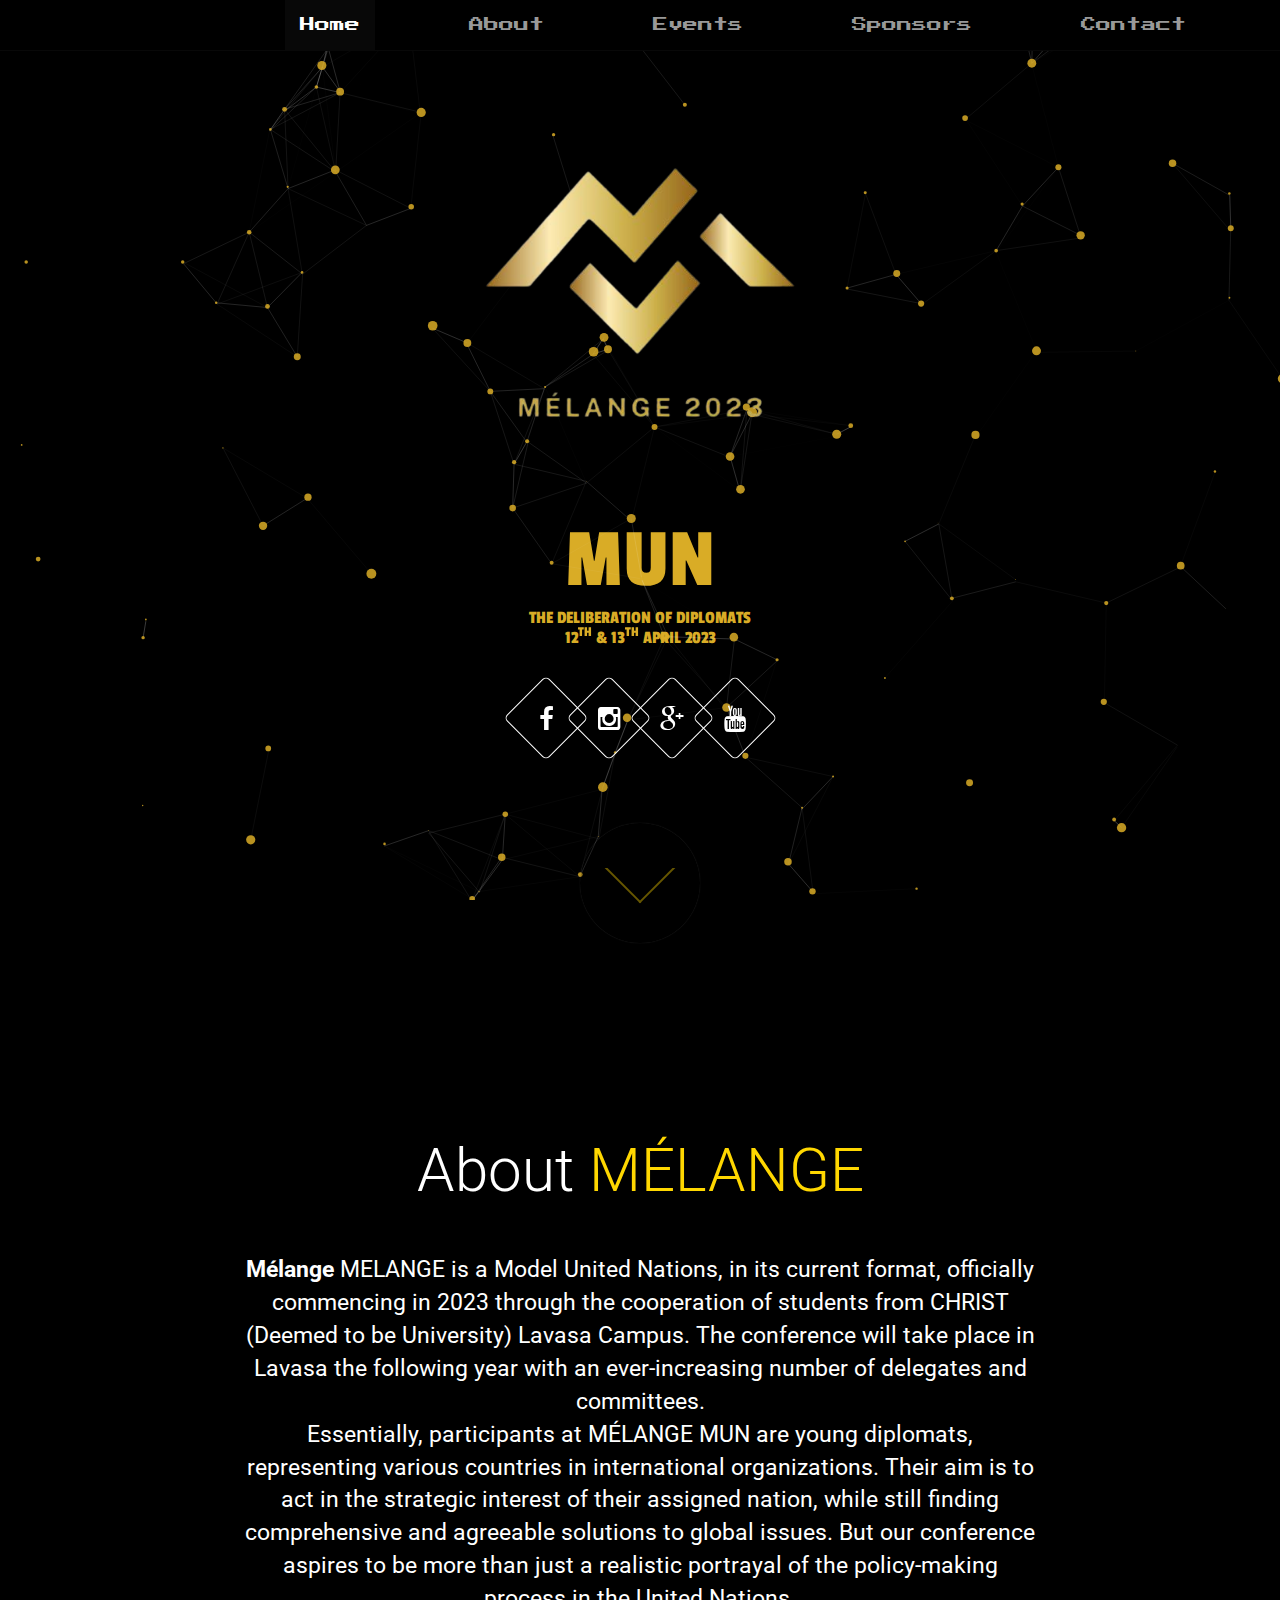
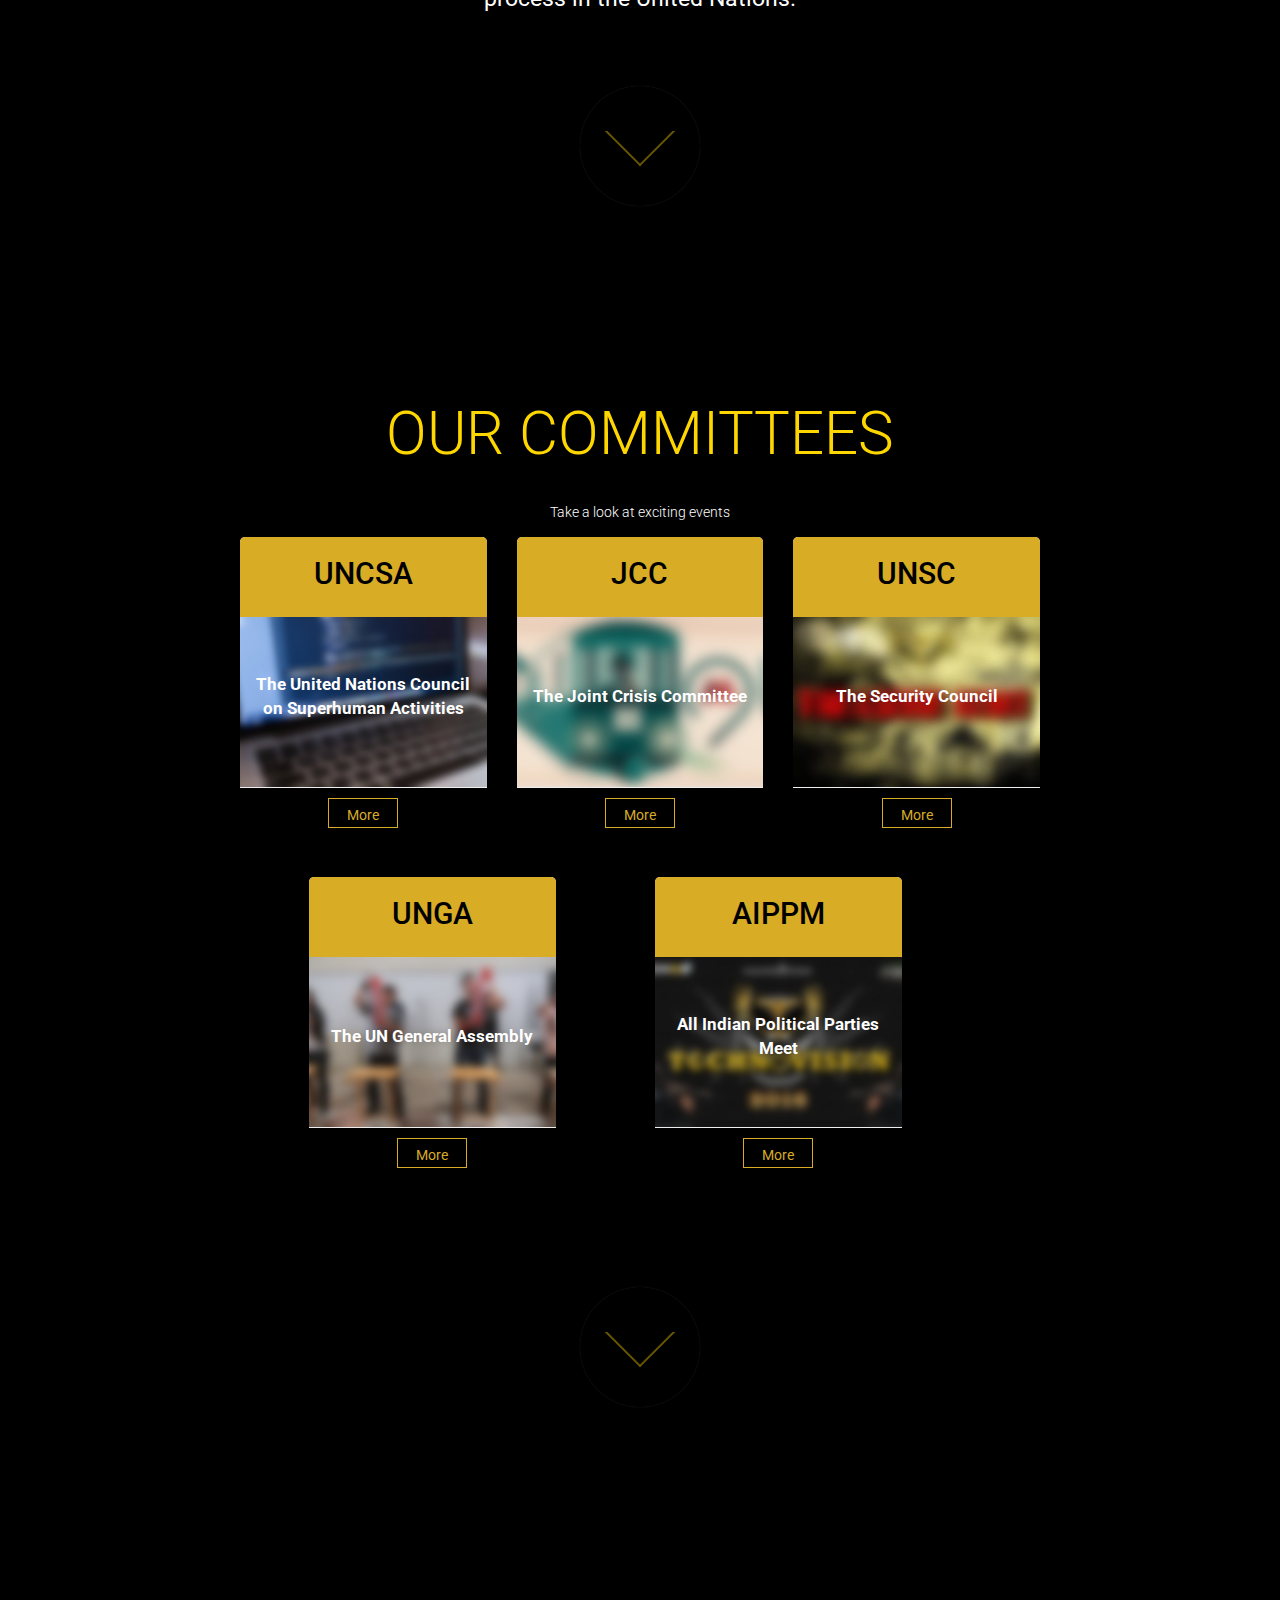
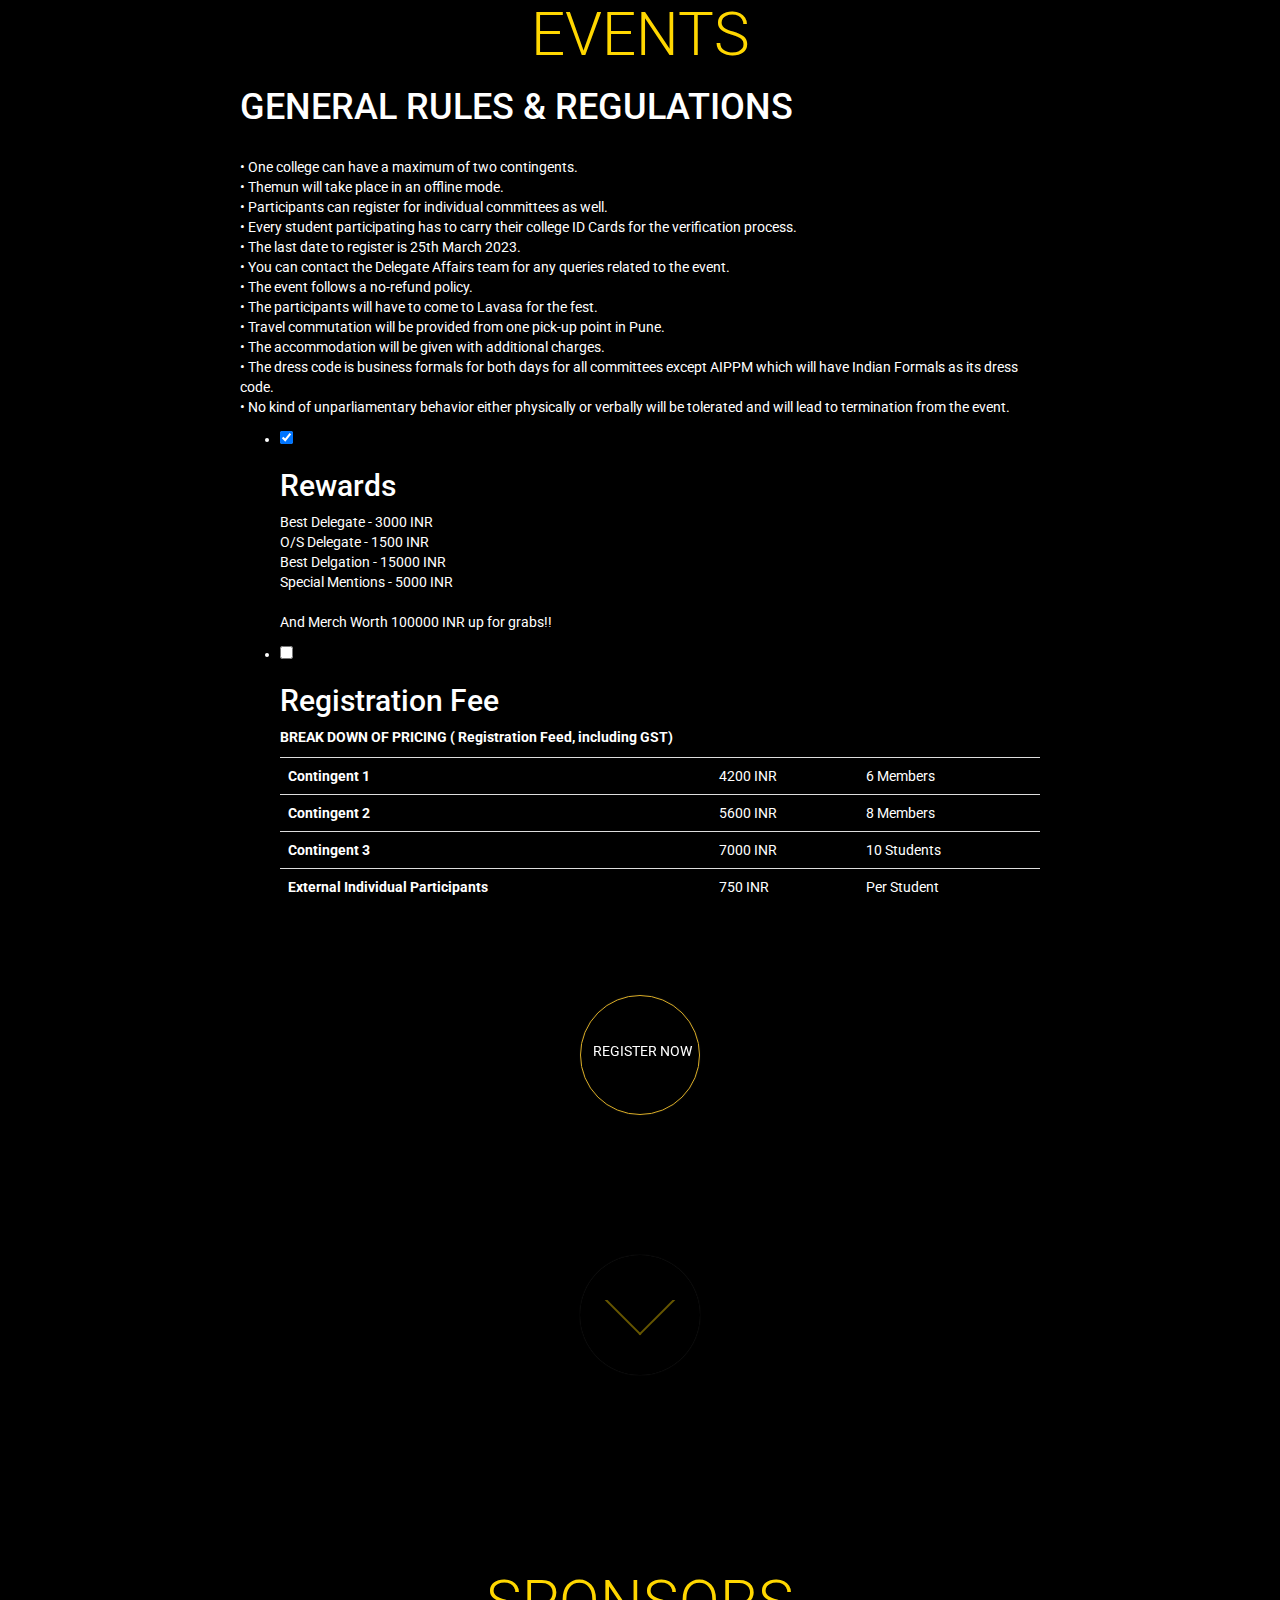
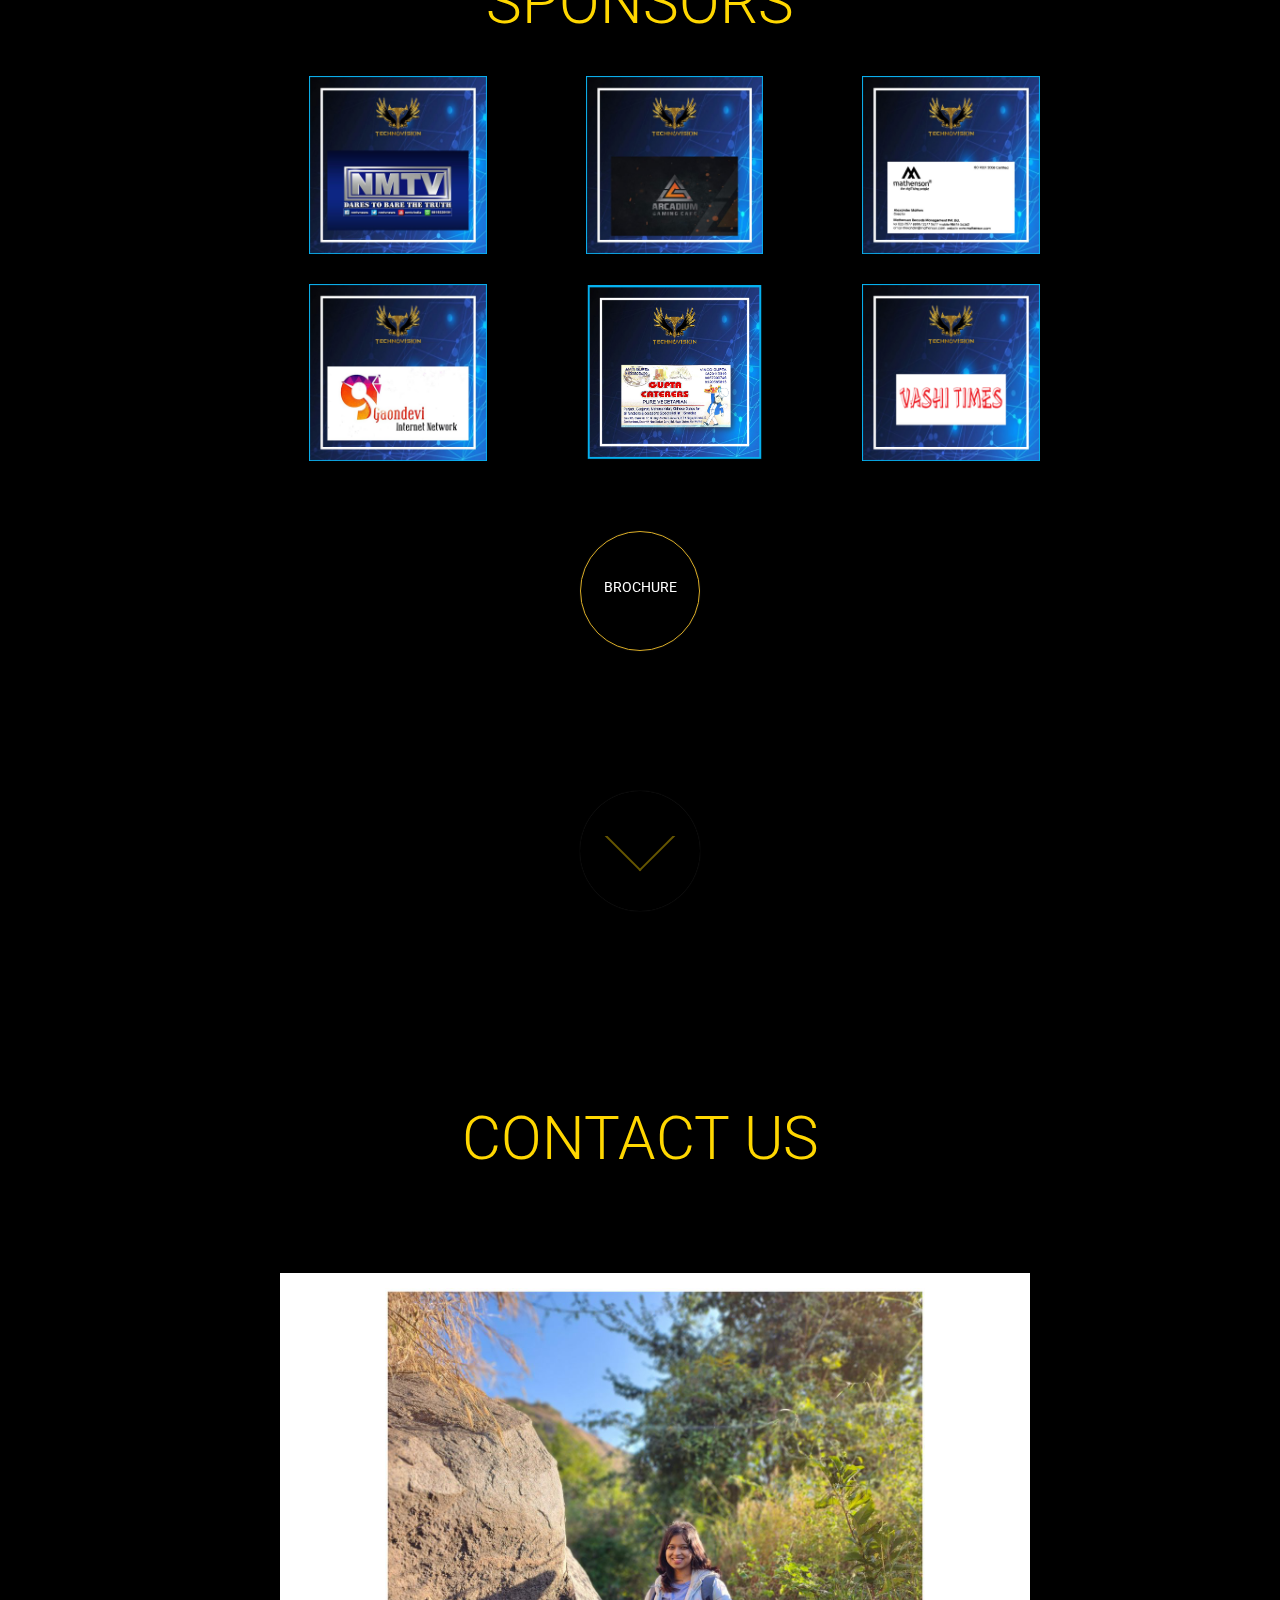
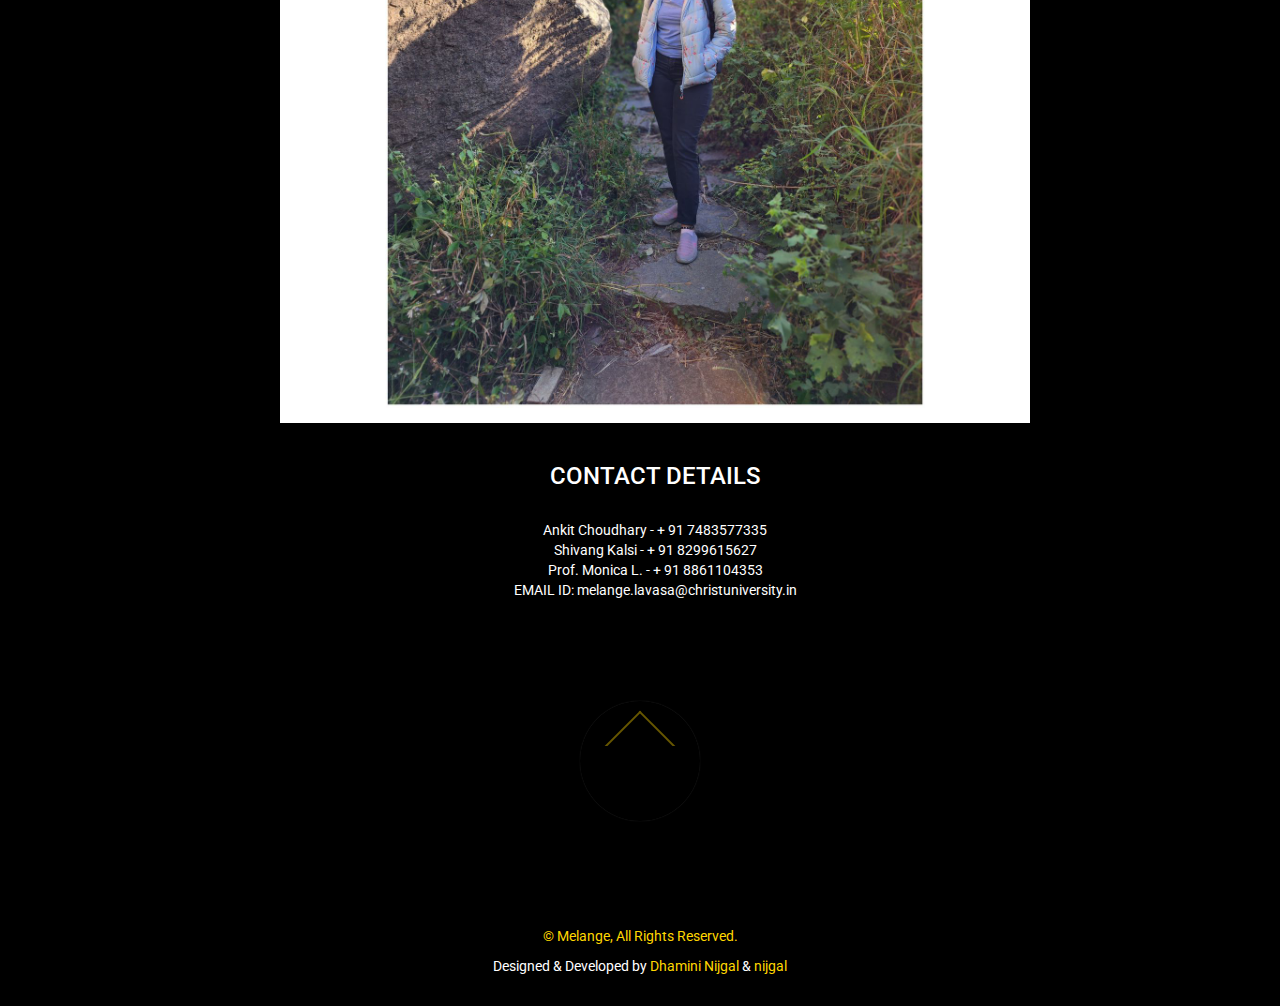
==== commit 2c9aa499: "Update index.html" ====
--- a/index.html
+++ b/index.html
@@ -229,6 +229,127 @@
     <!-- /#about -->
     <!-- About Us Section End -->
 
+    <!-- Committe Start -->
+        <!-- events Section -->
+        <section id="events" class="section-style">
+          <div class="pattern height-resize">
+            <div class="container">
+              <!-- 
+                <h3 class="section-name">
+                  <span>
+                    Events
+                  </span>
+                </h3> 
+              -->
+              <!-- /.section-name -->
+              <h2 class="section-title">
+            <span id="eventheading">OUR COMMITTEES </span> 
+          </h2>
+              <!-- /.Section-title  -->
+              <p class="section-description">
+                Take a look at exciting events
+              </p>
+              <!-- /.section-description -->
+             
+    
+    
+    
+     <!-- new events ui -->
+              <div class="row">
+                <div class="col-sm-12 col-md-4">
+                  <div class="sr-card-container">
+                    <div class="sr-card-title text-center">
+                      <h2>UNCSA</h2>
+                    </div>
+                    <div class="sr-card-info" id="ct">
+                      <p>The United Nations Council on Superhuman Activities </p>
+                    </div>
+                    <hr>
+                    <div class="sr-card-action">
+                      <a href="codeathon.html" class="btn button" role="button" >More</a>
+                    </div>
+                  </div>
+                </div>
+    
+    
+                <div class="col-sm-12 col-md-4">
+                  <div class="sr-card-container">
+                    <div class="sr-card-title text-center">
+                      <h2>JCC</h2>
+                    </div>
+                    <div class="sr-card-info" id="gd">
+                      <p>The Joint Crisis Committee</p>
+                    </div>
+                    <hr>
+                    <div class="sr-card-action">
+                      <a href="googledoodle.html" class="btn button" role="button" >More</a>
+                    </div>
+                  </div>
+                </div>
+                <div class="col-sm-12 col-md-4">
+                  <div class="sr-card-container">
+                    <div class="sr-card-title text-center">
+                      <h2>UNSC</h2>
+                    </div>
+                    <div class="sr-card-info" id="th">
+                      <p>The Security Council</p>
+                    </div>
+                    <hr>
+                    <div class="sr-card-action">
+                      <a href="tthunt.html" class="btn button" role="button" >More</a>
+                    </div>
+                  </div>
+                </div>
+    
+              </div>
+                <br>
+               <div class="row">
+    
+                <div class="col-sm-12 col-md-4 col-md-offset-1 ">
+                  <div class="sr-card-container">
+                    <div class="sr-card-title text-center">
+                      <h2>UNGA</h2>
+                    </div>
+                    <div class="sr-card-info" id="jm">
+                      <p>The UN General Assembly
+    </p>
+                    </div>
+                    <hr>
+                    <div class="sr-card-action">
+                      <a href="jam.html" class="btn button" role="button" >More</a>
+                    </div>
+                  </div>
+                </div>
+    
+                
+    
+                <div class="col-sm-12 col-md-4 col-md-offset-1 ">
+                  <div class="sr-card-container">
+                    <div class="sr-card-title text-center">
+                      <h2>AIPPM</h2>
+                    </div>
+                    <div class="sr-card-info" id="ln">
+                      <p>All Indian Political Parties Meet </p>
+                    </div>
+                    <hr>
+                    <div class="sr-card-action">
+                      <a href="lan.html" class="btn button" role="button">More</a>
+                    </div>
+                  </div>
+                </div>
+              </div>
+                <br> 
+              <div class="next-section">
+                <a class="go-to-sponsors"><span></span></a>
+              </div>
+              <!-- /.next-section -->
+            </div>
+            <!-- /.container -->
+          </div>
+          <!-- /.pattern -->
+        </section>
+
+    <!-- Committe End -->
     <!-- events Section -->
     <section id="events" class="section-style">
       <div class="pattern height-resize">
@@ -245,201 +366,88 @@
         <span id="eventheading">Events</span> 
       </h2>
           <!-- /.Section-title  -->
-          <p class="section-description">
+          <!-- <p class="section-description">
             Take a look at exciting events
-          </p>
+          </p> -->
           <!-- /.section-description -->
-         
-
-
-
- <!-- new events ui -->
-          <div class="row">
-            <div class="col-sm-12 col-md-4">
-              <div class="sr-card-container">
-                <div class="sr-card-title text-center">
-                  <h2>Type Master</h2>
-                </div>
-                <div class="sr-card-info" id="ct">
-                  <p>Typing on a keyboard can be quite a challenge, but to defeat the opposition, you need to ignite your motivation. </p>
-                </div>
-                <hr>
-                <div class="sr-card-action">
-                  <a href="codeathon.html" class="btn button" role="button" >View</a>
-                </div>
-              </div>
+          
+          <div class="rules">
+
+
+              <h1>
+                  GENERAL RULES & REGULATIONS
+                </b>
+              </h1>
+              
+            
+            <p style="text-align: left;">
+              <br> •	One college can have a maximum of two contingents.
+              <br> •	Themun will take place in an offline mode.
+              <br> •	Participants can register for individual committees as well.
+              <br> •	Every student participating has to carry their college ID Cards for the verification process.
+              <br> •	The last date to register is 25th March 2023.
+              <br> •	You can contact the Delegate Affairs team for any queries related to the event.
+              <br> •	The event follows a no-refund policy.
+              <br> •	The participants will have to come to Lavasa for the fest.
+              <br> •	Travel commutation will be provided from one pick-up point in Pune.
+              <br> •	The accommodation will be given with additional charges.
+              <br> •	The dress code is business formals for both days for all committees except AIPPM which will have Indian Formals as its dress code.
+              <br> • No kind of unparliamentary behavior either physically or verbally will be tolerated and will lead to termination from the event.
+           
+                </p>
+      
+            <!--****************       Sectional Paragraphs      *****************-->
+            <ul>
+              <li>
+                <input type="checkbox" checked>
+                
+                <i></i>
+                <h2>Rewards</h2>
+                <p>
+                      Best Delegate - 3000 INR
+                  <br>O/S Delegate - 1500 INR
+                  <br>Best Delgation - 15000 INR
+                  <br>Special Mentions - 5000 INR
+                  <br>
+                  <br>And Merch Worth 100000 INR up for grabs!!
+                  
+                </p>
+              </li>
+              <li>
+                <input type="checkbox" unchecked>
+                <i></i>
+                <h2>Registration Fee</h2>
+                <p><b>BREAK DOWN OF PRICING ( Registration Feed, including GST)<br></b>
+                  <table class="table rules">                    
+                    <tbody>
+                      <tr>
+                        <th scope="row">Contingent 1</th>
+                        <td>4200 INR</td>
+                        <td>6 Members</td>
+                      </tr>
+                      <tr>
+                        <th scope="row">Contingent 2</th>
+                        <td>5600 INR</td>
+                        <td>8 Members</td>
+                      </tr>
+                      <tr>
+                        <th scope="row">Contingent 3</th>
+                        <td>7000 INR</td>
+                        <td>10 Students</td>
+                      </tr>
+                      <tr>
+                        <th scope="row" > External Individual Participants</th>
+                        <td>750 INR</td>
+                        <td>Per Student</td>
+                      </tr>
+                    </tbody>
+                  </table>
+              </li>
+            </ul>
             </div>
-
-
-            <div class="col-sm-12 col-md-4">
-              <div class="sr-card-container">
-                <div class="sr-card-title text-center">
-                  <h2>Rink Football</h2>
-                </div>
-                <div class="sr-card-info" id="gd">
-                  <p>Set your goals, run towards it. There is no time to think, use your feet.</p>
-                </div>
-                <hr>
-                <div class="sr-card-action">
-                  <a href="googledoodle.html" class="btn button" role="button" >View</a>
-                </div>
-              </div>
+            <div class="next-section">
+                <a href="https://forms.gle/UcKTVqmEBTVxxhKPA" target="_blank" class="btn button" role="button"><p>REGISTER NOW</p></a>            
             </div>
-            <div class="col-sm-12 col-md-4">
-              <div class="sr-card-container">
-                <div class="sr-card-title text-center">
-                  <h2>Twister</h2>
-                </div>
-                <div class="sr-card-info" id="th">
-                  <p>Get ready to entangle yourself. The flexible one takes home the Crown!!!</p>
-                </div>
-                <hr>
-                <div class="sr-card-action">
-                  <a href="tthunt.html" class="btn button" role="button" >View</a>
-                </div>
-              </div>
-            </div>
-
-          </div>
-            <br>
-           <div class="row">
-
-            <div class="col-sm-12 col-md-4 col-md-offset-1 ">
-              <div class="sr-card-container">
-                <div class="sr-card-title text-center">
-                  <h2>Trivia</h2>
-                </div>
-                <div class="sr-card-info" id="jm">
-                  <p>Time to check your knowledge!!! Choose your category and show them how to do it right. show your enthusiasm and Ace the game.
-</p>
-                </div>
-                <hr>
-                <div class="sr-card-action">
-                  <a href="jam.html" class="btn button" role="button" >View</a>
-                </div>
-              </div>
-            </div>
-
-            
-
-            <div class="col-sm-12 col-md-4 col-md-offset-1 ">
-              <div class="sr-card-container">
-                <div class="sr-card-title text-center">
-                  <h2>LAN Events</h2>
-                </div>
-                <div class="sr-card-info" id="ln">
-                  <p>Get ready to test your skills and make history. Play hard and battle against competitors. No room for losers here.</p>
-                </div>
-                <hr>
-                <div class="sr-card-action">
-                  <a href="lan.html" class="btn button" role="button">View</a>
-                </div>
-              </div>
-            </div>
-           
-
-          </div>
-            <br>
-          
-          
-           
-         
-          
-           <div class="row">
-            <div class="col-sm-12 col-md-4">
-              <div class="sr-card-container">
-                <div class="sr-card-title text-center">
-                  <h2>Tic Tech Toe</h2>
-                </div>
-                <div class="sr-card-info" id="techworm">
-                  <p> Put away your pencil and paper and play the classic game of tic-tac-toe in a new innovative way! </p>
-                </div>
-                <hr>
-                <div class="sr-card-action">
-                  <a href="techworm.html" class="btn button" role="button" >View</a>
-                </div>
-              </div>
-            </div>
-
-
-            <div class="col-sm-12 col-md-4">
-              <div class="sr-card-container">
-                <div class="sr-card-title text-center">
-                  <h2>Tech Hunt</h2>
-                </div>
-                <div class="sr-card-info" id="tw">
-                  <p>Use the tech to find the mystery, Solve the clues first to get the treat.
-</p>
-                </div>
-                <hr>
-                <div class="sr-card-action">
-                  <a href="twister.html" class="btn button" role="button" >View</a>
-                </div>
-              </div>
-            </div>
-             
-            <div class="col-sm-12 col-md-4">
-              <div class="sr-card-container">
-                <div class="sr-card-title text-center">
-                  <h2>Technophilia</h2>
-                </div>
-                <div class="sr-card-info" id="sr">
-                  <p>Show you are a code wizard by destroying those pesky bugs in the code.</p>
-                </div>
-                <hr>
-                <div class="sr-card-action">
-                  <a href="slowroll.html" class="btn button" role="button" >View</a>
-                </div>
-              </div>
-            </div>
-          </div>
-<br>
-             
-             <div class="row">
-
-            <div class="col-sm-12 col-md-4 col-md-offset-1 ">
-              <div class="sr-card-container">
-                <div class="sr-card-title text-center">
-                  <h2>8-Bit Gaming</h2>
-                </div>
-                <div class="sr-card-info" id="jm">
-                  <p>Plumbers are Red,Hedgehogs are Blue, Press start to play and be my player 2.
-</p>
-                </div>
-                <hr>
-                <div class="sr-card-action">
-                  <a href="8bitgame.html" class="btn button" role="button" >View</a>
-                </div>
-              </div>
-            </div>
-
-             <div class="col-sm-12 col-md-4 col-md-offset-1">
-              <div class="sr-card-container">
-                <div class="sr-card-title text-center">
-                  <h2>Do Not Disturb</h2>
-                </div>
-                <div class="sr-card-info" id="ct">
-                  <p>Test the steadiness of your hand with Buzzer-Wire game. </p>
-                </div>
-                <hr>
-                <div class="sr-card-action">
-                  <a href="dnd.html" class="btn button" role="button" >View</a>
-                </div>
-              </div>
-            </div>
-            
-
-          </div>
-            <br>
-          
-             
-          </div>
-          <!-- end new events ui -->
-
-
-
-
-
 
           <div class="next-section">
             <a class="go-to-sponsors"><span></span></a>
@@ -489,7 +497,11 @@
     <div class="col-lg-3 col-md-3 col-sm-3 col-md-offset-1 gallery">
        <img src="assets/images/vashitime.png" class="img-responsive">
        </div>
-
+       <div class="next-section">
+        
+        <!-- <button class="btn buttondown"  role="button">Download </button>    -->
+        <a href="" target="_blank" class="btn button" role="button"><p>BROCHURE </p></a>        
+    </div>
    
  </div> 
 
--- a/assets/css/partical-animation.css
+++ b/assets/css/partical-animation.css
@@ -12,7 +12,9 @@
 	height: 100%;
 	top: 0;
 	left: 0;
-	background-color: transparent;
+	/* background-color: #1556cf transparent  ; */
+	/* background-color: #01102b; */
+	/* background: rgba(4, 60, 173, 0.8); */
 }
 
 
@@ -52,4 +54,4 @@
 
 .count-particles {
 	border-radius: 0 0 3px 3px;
-}+}
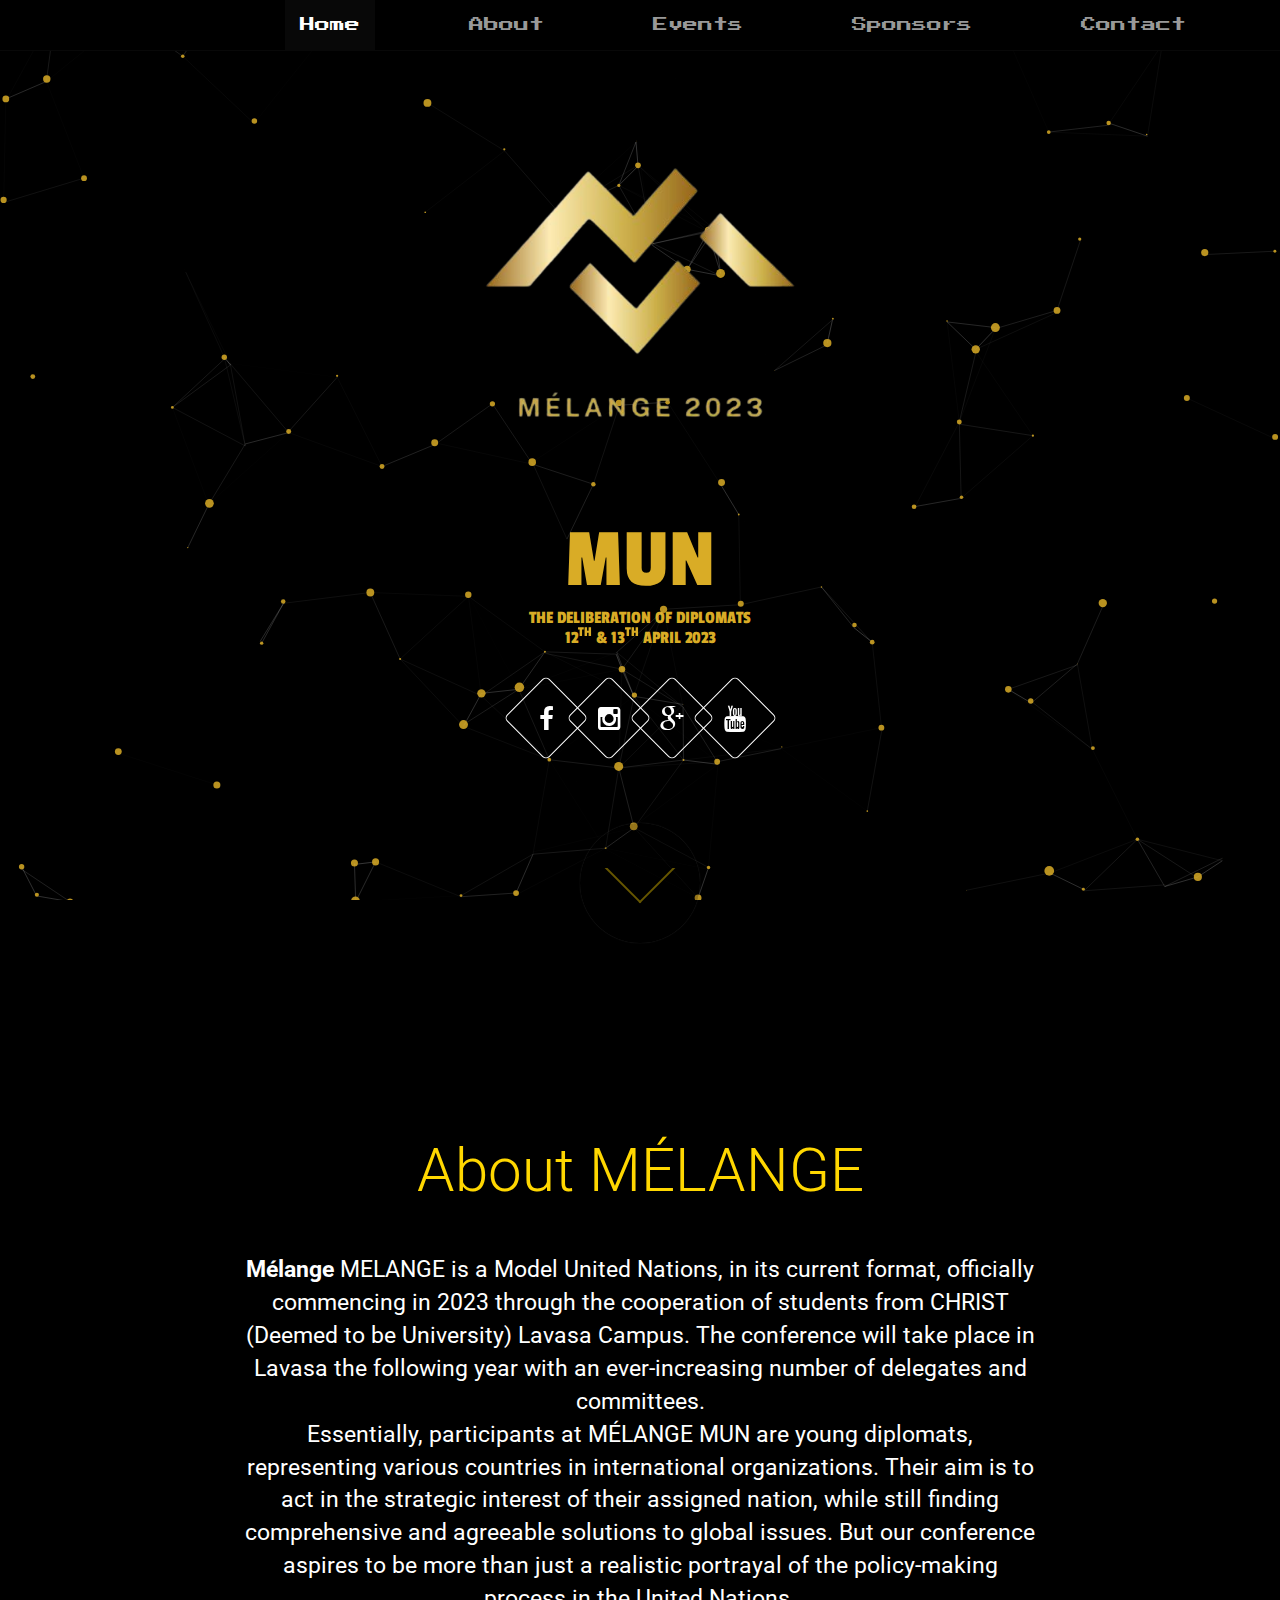
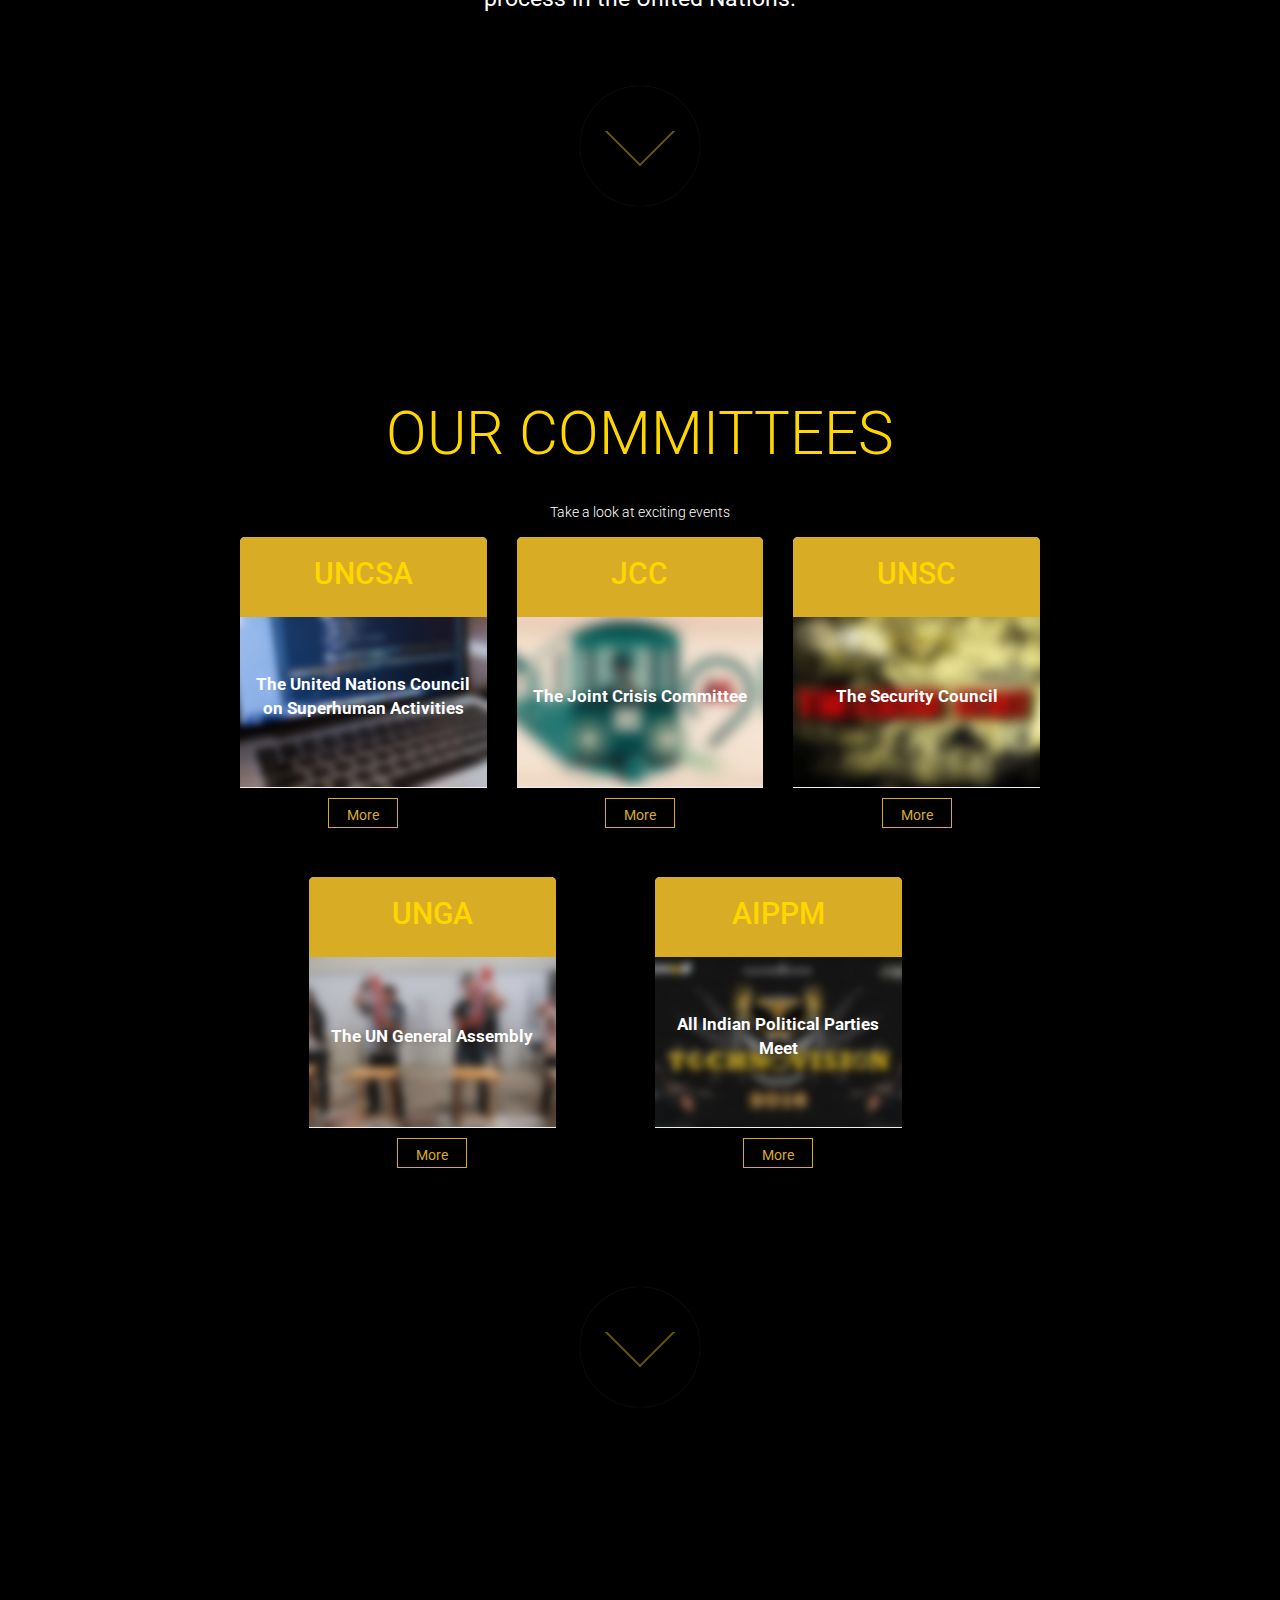
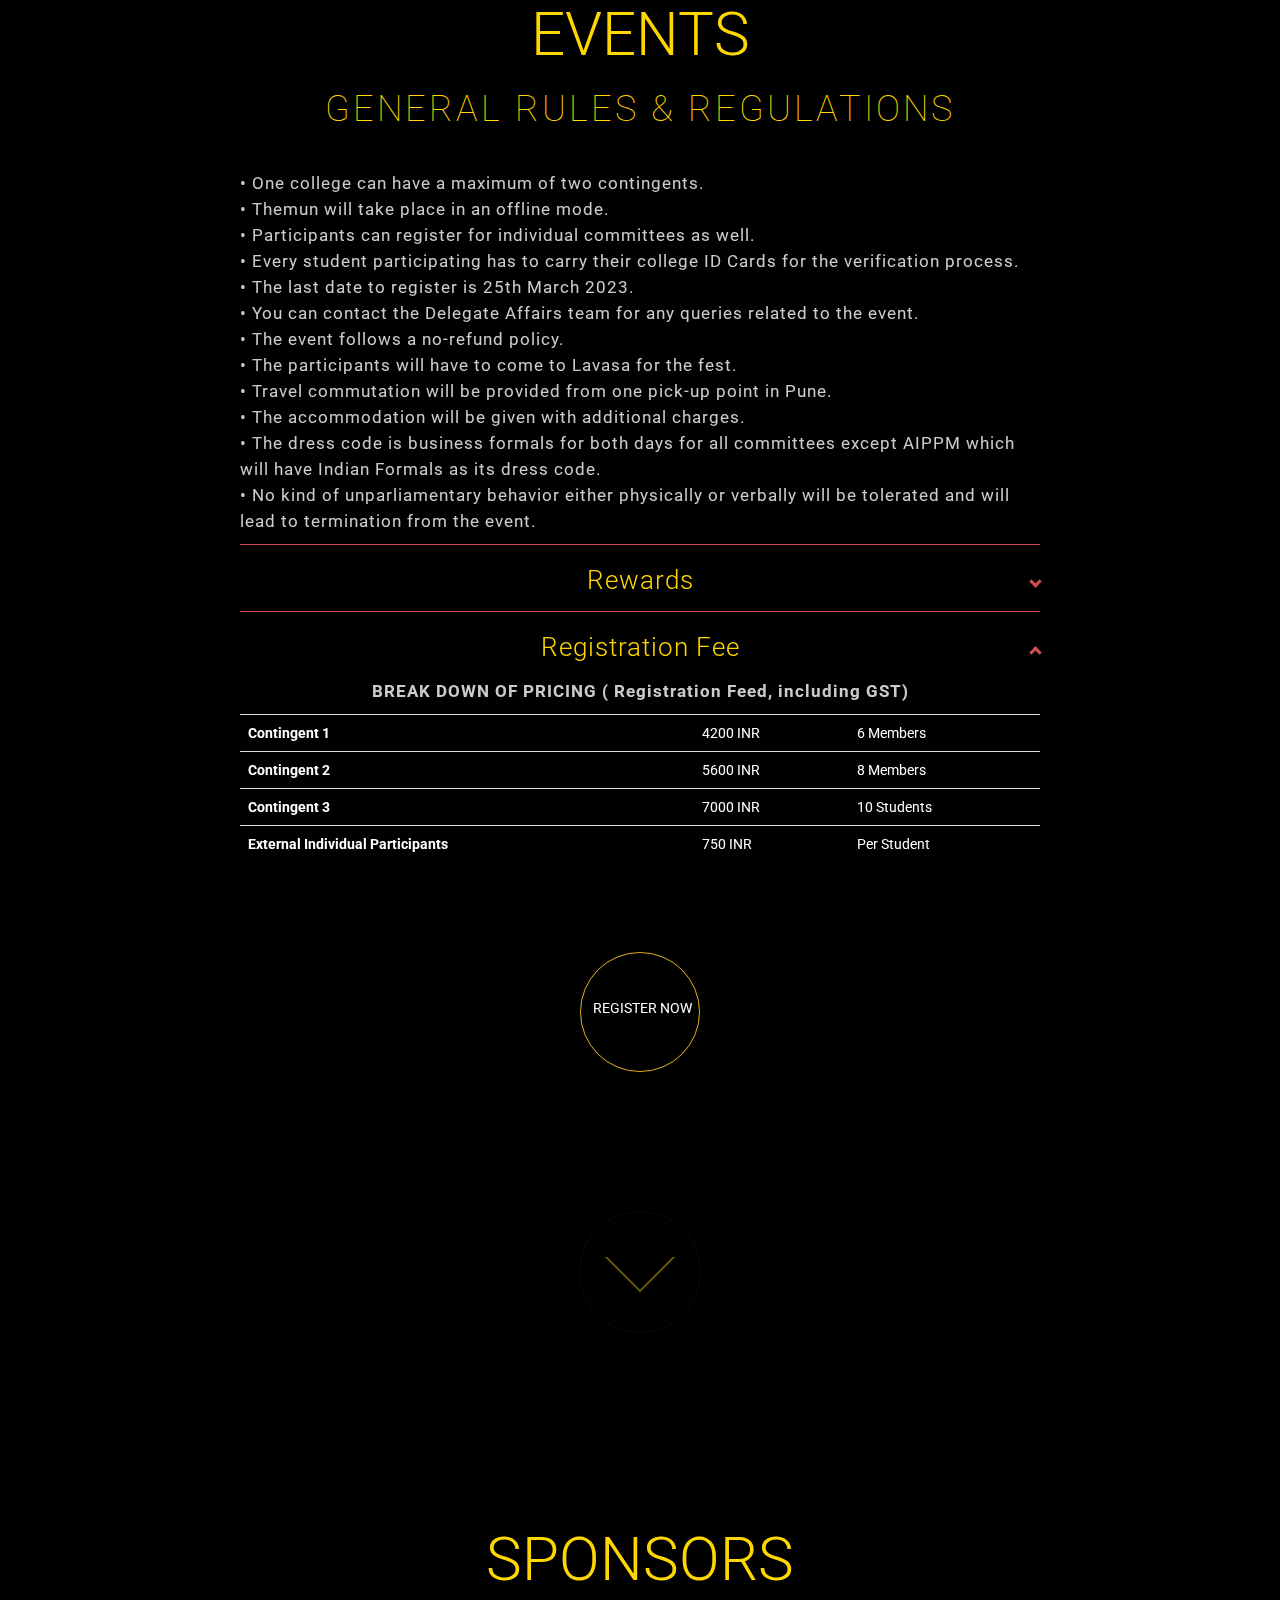
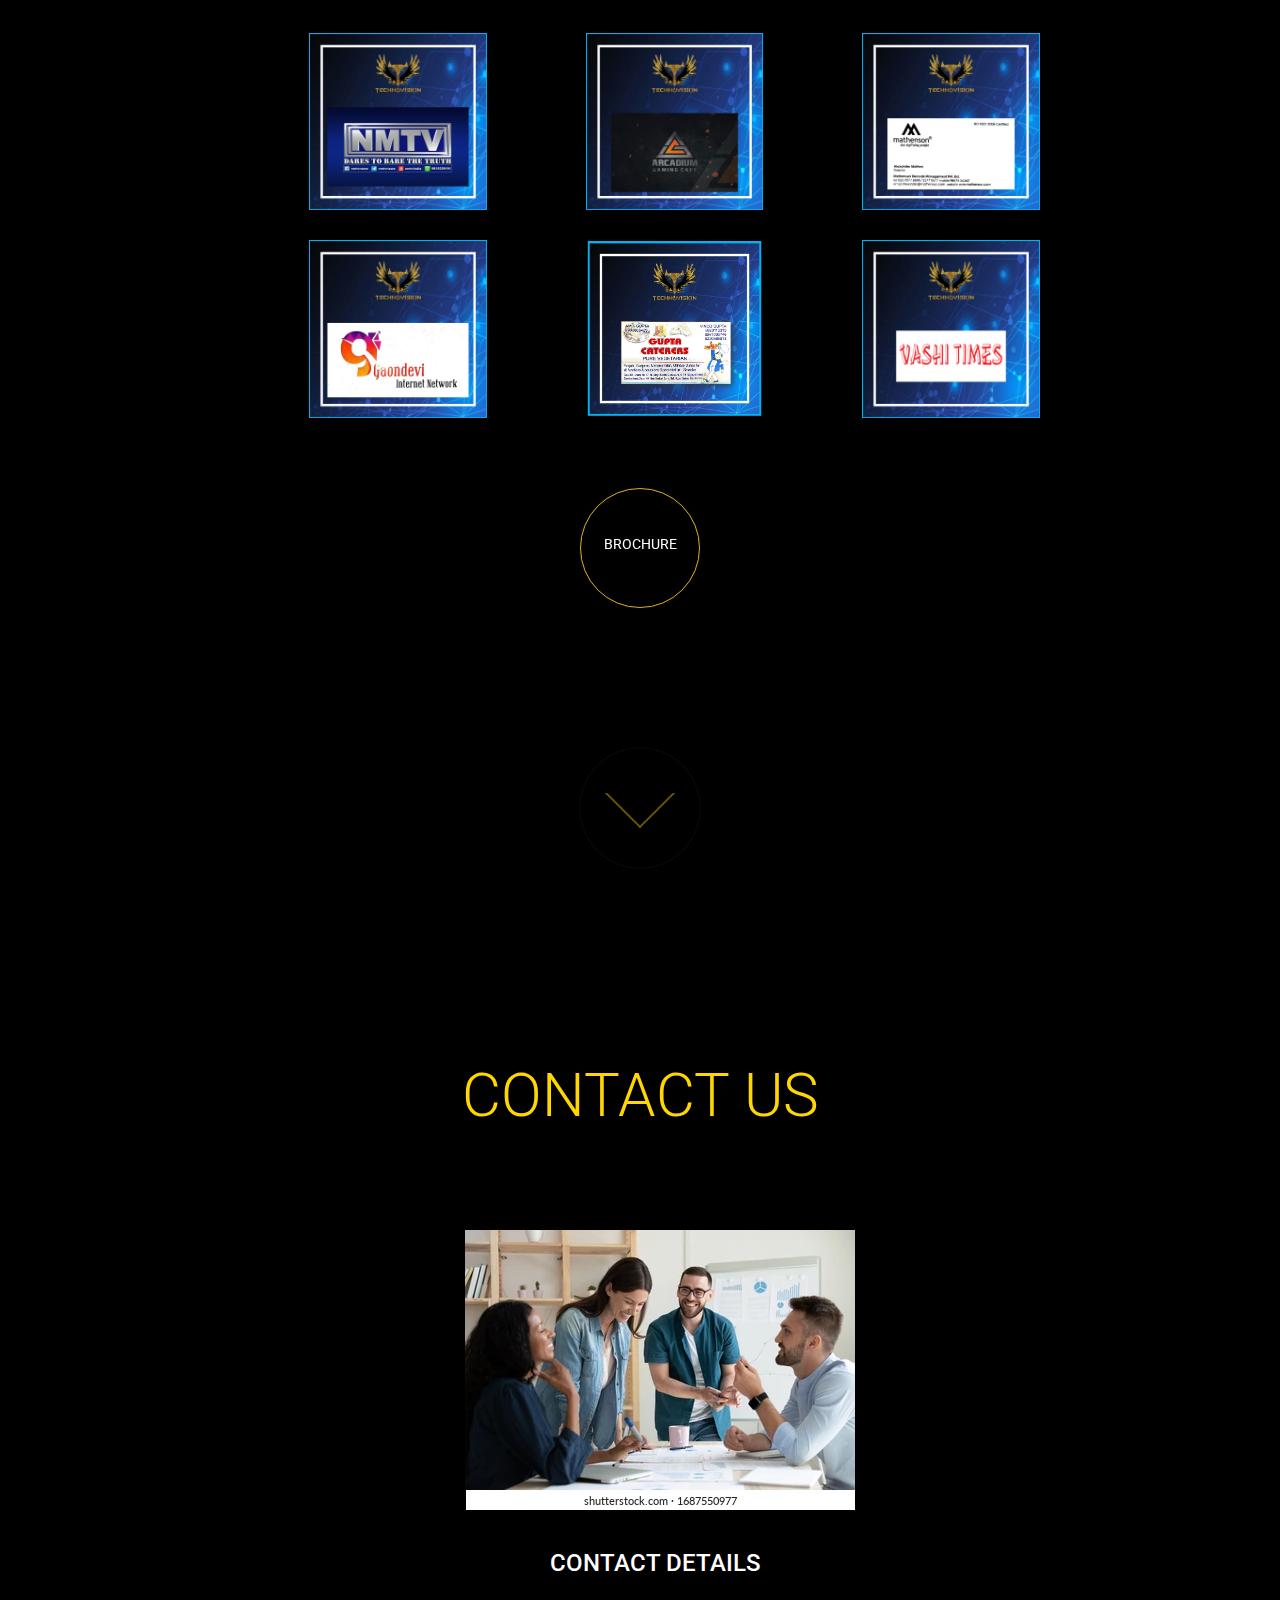
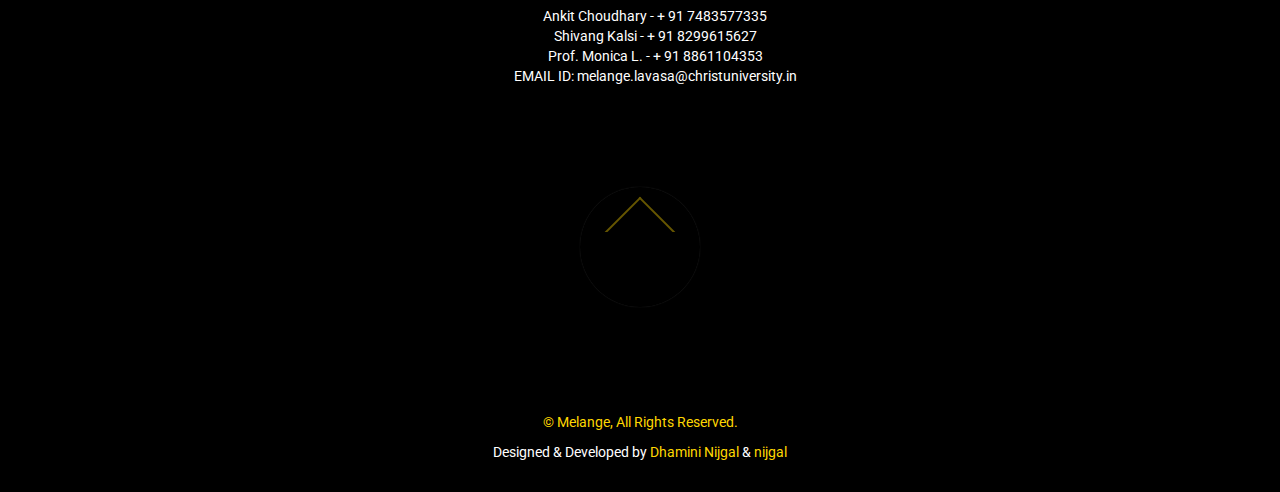
==== commit 0db969e5: "Padding changes" ====
--- a/index.html
+++ b/index.html
@@ -562,9 +562,9 @@
   <!--              <div class="col-md-offset-1">
                   <div class="col-md-4 col-xs-12 col-sm-4">        -->
                     <div class="card">
-                      <div class="card-image">
+                      <div class="card-image ">
                         <a href="https://www.facebook.com" target="_blank">
-                          <img class="img-responsive" src="images/team/chairperson.jpg" alt="chairperson">
+                          <img class="img-responsive" style="align-content: center;" src="images/team/teams.webp" alt="chairperson">
                         </a>
                       </div>
                       <!-- card image -->
--- a/assets/css/style.css
+++ b/assets/css/style.css
@@ -1467,6 +1467,16 @@
 	width: 70px;
 }
 
+.buttondown {
+	vertical-align: middle;
+	background: transparent;
+	border: 1px solid #d9ac26;
+	color: #ffffff;
+	height: 30px;
+	width: 145px;
+}
+
+
 .back a:hover {
 	background-color: white;
 	border-color: white;
@@ -1481,6 +1491,7 @@
 
 .card-image {
 	margin: 40px;
+	padding-left: 185px;
 }
 
 
@@ -1583,3 +1594,174 @@
 .gallery img:hover {
 	opacity: 0.8;
 }
+
+/* rules and regulations Page */
+
+@import url(https://fonts.googleapis.com/css?family=Roboto:400,100,900);
+
+.transition,
+p,
+ul li i:before,
+ul li i:after {
+  transition: all 0.25s ease-in-out;
+}
+
+.flipIn,
+h1,
+ul li {
+  animation: flipdown 0.5s ease both;
+}
+
+.no-select,
+h2 {
+  -webkit-tap-highlight-color: transparent;
+  -webkit-touch-callout: none;
+  -webkit-user-select: none;
+  -khtml-user-select: none;
+  -moz-user-select: none;
+  -ms-user-select: none;
+  user-select: none;
+}
+
+.rules h1,
+h2 {
+	color: gold;
+}
+
+.rules h1 {
+  text-transform: uppercase;
+  font-family: "Roboto", sans-serif;
+  font-size: 36px;
+  line-height: 42px;
+  letter-spacing: 3px;
+  font-weight: 100;
+  text-align: center;
+}
+
+.rules h2 {
+  font-size: 26px;
+  line-height: 34px;
+  font-weight: 300;
+  letter-spacing: 1px;
+  display: block;
+  /* background-color: #1a191a; */
+  margin: 0;
+  cursor: pointer;
+  text-align: center;
+
+}
+
+.rules th {
+	text-align: left;
+}
+.rules p {
+  color: rgba(255, 255, 255, 0.8);
+  font-size: 17px;
+  line-height: 26px;
+  letter-spacing: 1px;
+  position: relative;
+  overflow: hidden;
+  max-height: 1200px;
+  opacity: 1;
+  transform: translate(0, 0);
+  margin-top: 14px;
+  z-index: 2;
+  text-align: center;
+  /* background-color: #1a191a; */
+}
+
+.rules ul {
+  list-style: none;
+  perspective: 900;
+  padding: 0;
+  margin: 0;
+}
+.rules ul li {
+  position: relative;
+  padding: 0;
+  margin: 0;
+  padding-bottom: 4px;
+  padding-top: 18px;
+  border-top: 1px solid #cf4f4f;
+}
+.rules ul li:nth-of-type(1) {
+  animation-delay: 0.5s;
+}
+.rules ul li:nth-of-type(2) {
+  animation-delay: 0.75s;
+}
+.rules ul li:nth-of-type(3) {
+  animation-delay: 1s;
+}
+.rules ul li:last-of-type {
+  padding-bottom: 0;
+}
+.rules ul li i {
+  position: absolute;
+  transform: translate(-6px, 0);
+  margin-top: 16px;
+  right: 0;
+}
+.rules ul li i:before,
+ul li i:after {
+  content: "";
+  position: absolute;
+  background-color: #cf4f4f;
+  width: 3px;
+  height: 9px;
+}
+.rules ul li i:before {
+  transform: translate(-2px, 0) rotate(45deg);
+}
+.rules ul li i:after {
+  transform: translate(2px, 0) rotate(-45deg);
+}
+.rules ul li input[type="checkbox"] {
+  position: absolute;
+  cursor: pointer;
+  width: 100%;
+  height: 100%;
+  z-index: 5;
+  opacity: 0;
+}
+.rules ul li input[type="checkbox"]:checked ~ p {
+  margin-top: 0;
+  max-height: 0;
+  opacity: 0;
+  transform: translate(0, 50%);
+}
+.rules ul li input[type="checkbox"]:checked ~ i:before {
+  transform: translate(2px, 0) rotate(45deg);
+}
+.rules ul li input[type="checkbox"]:checked ~ i:after {
+  transform: translate(-2px, 0) rotate(-45deg);
+}
+
+@keyframes flipdown {
+  0% {
+    opacity: 0;
+    transform-origin: top center;
+    transform: rotateX(-90deg);
+  }
+  5% {
+    opacity: 1;
+  }
+  80% {
+    transform: rotateX(8deg);
+  }
+  83% {
+    transform: rotateX(6deg);
+  }
+  92% {
+    transform: rotateX(-3deg);
+  }
+  100% {
+    transform-origin: top center;
+    transform: rotateX(0deg);
+  }
+}
+
+.ewlink {
+  text-decoration: none;
+  color: #ff6873;
+}
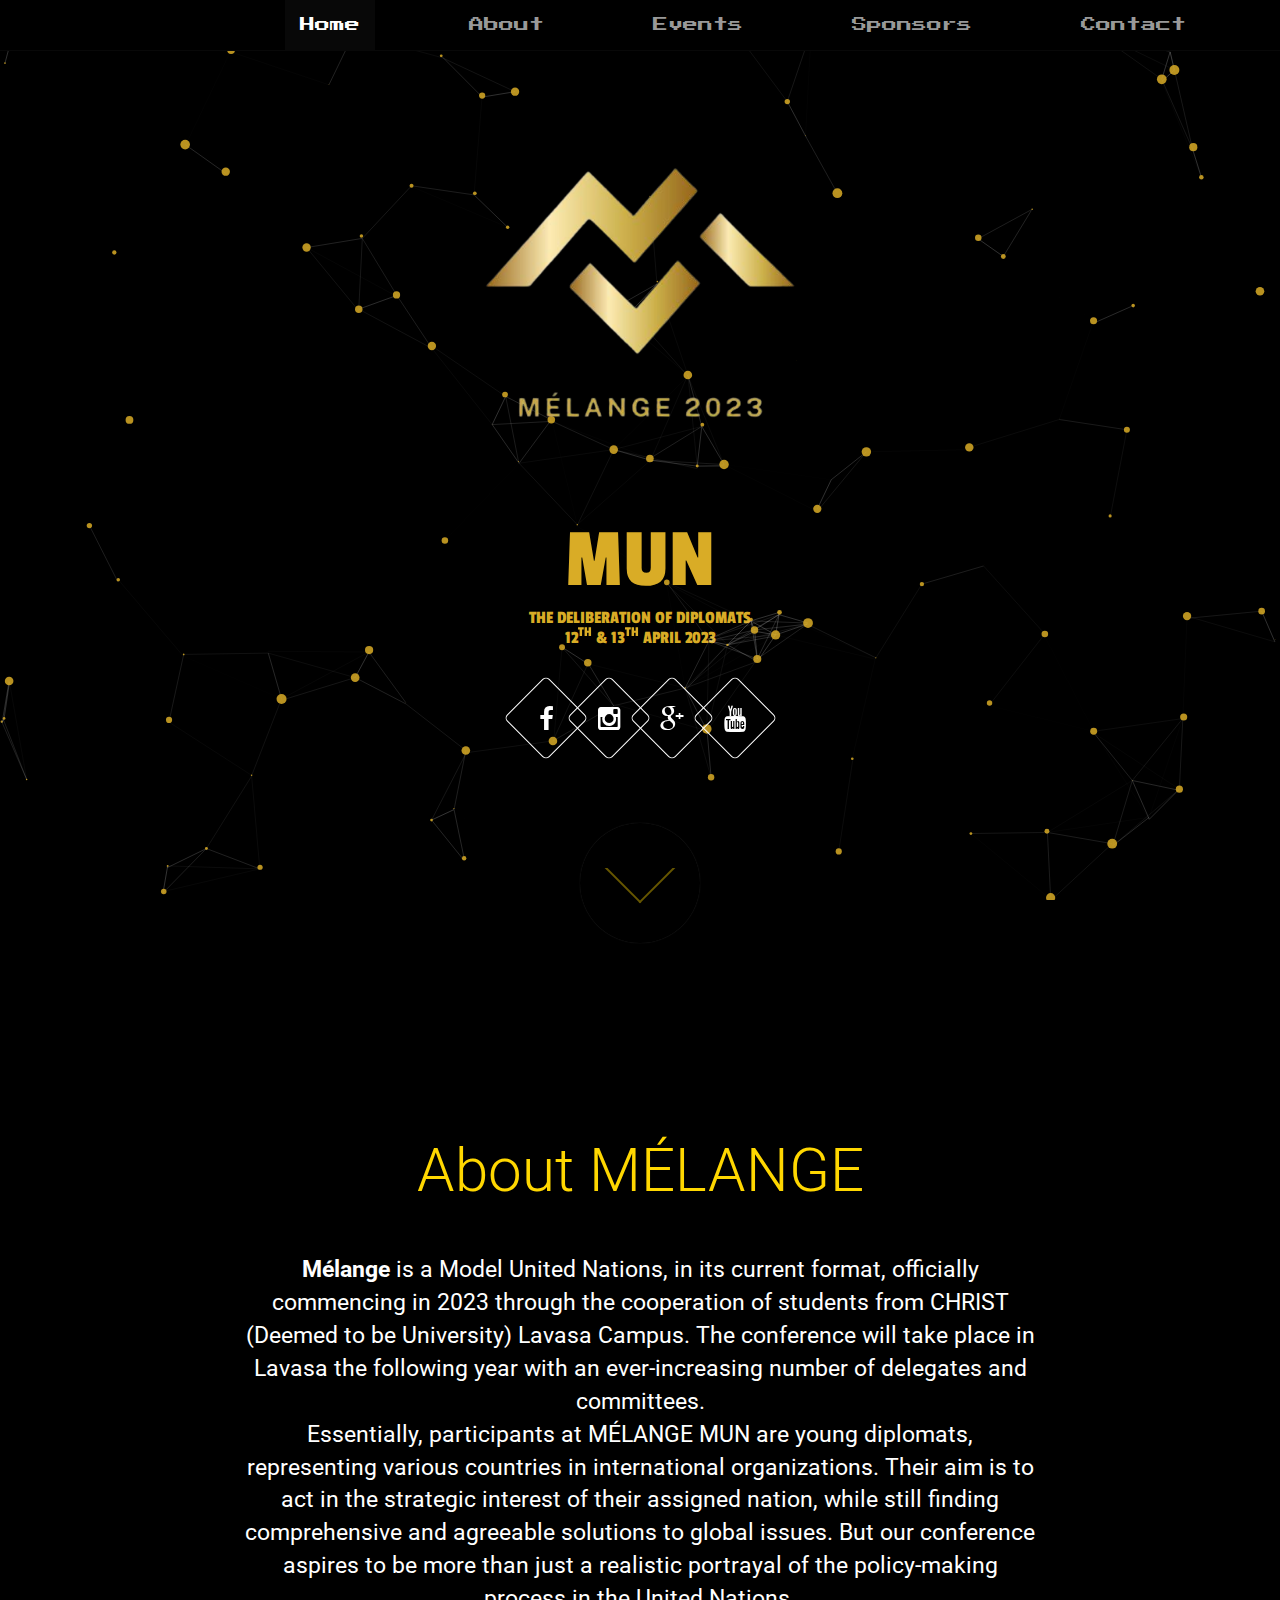
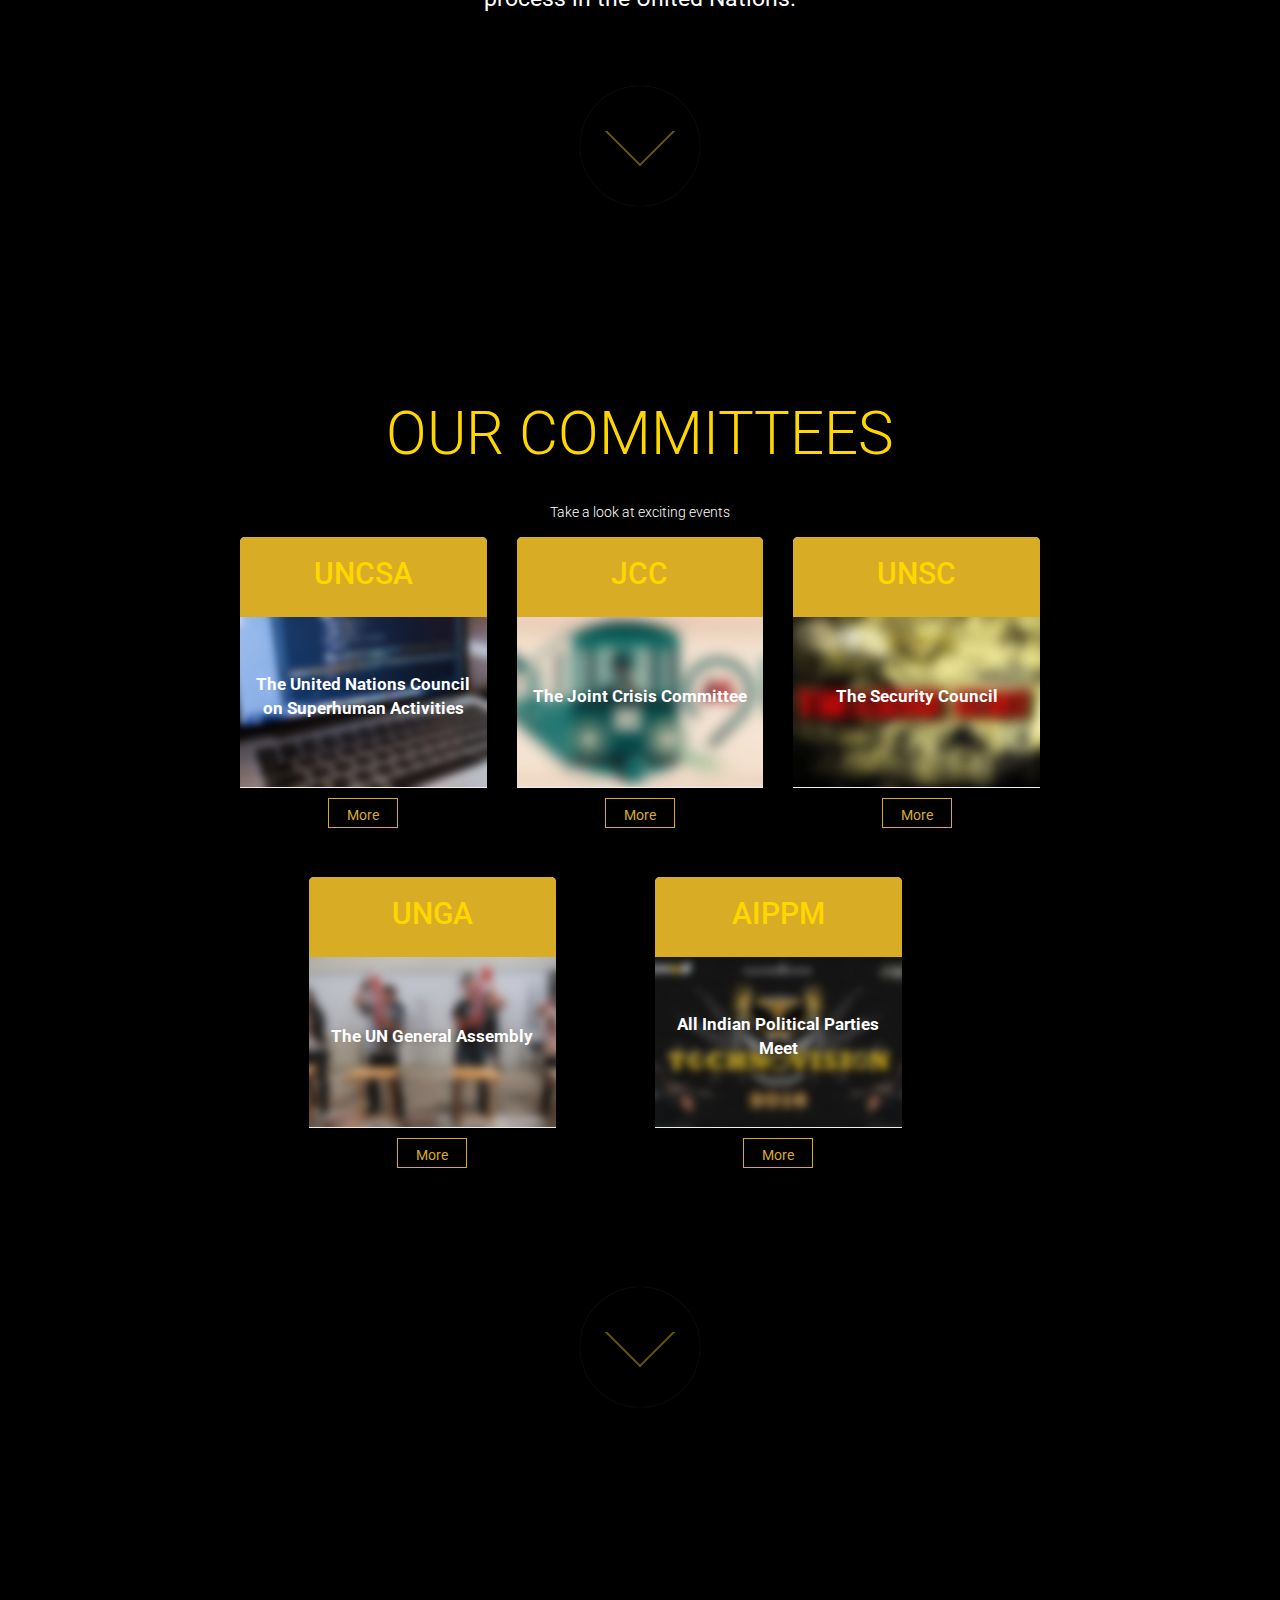
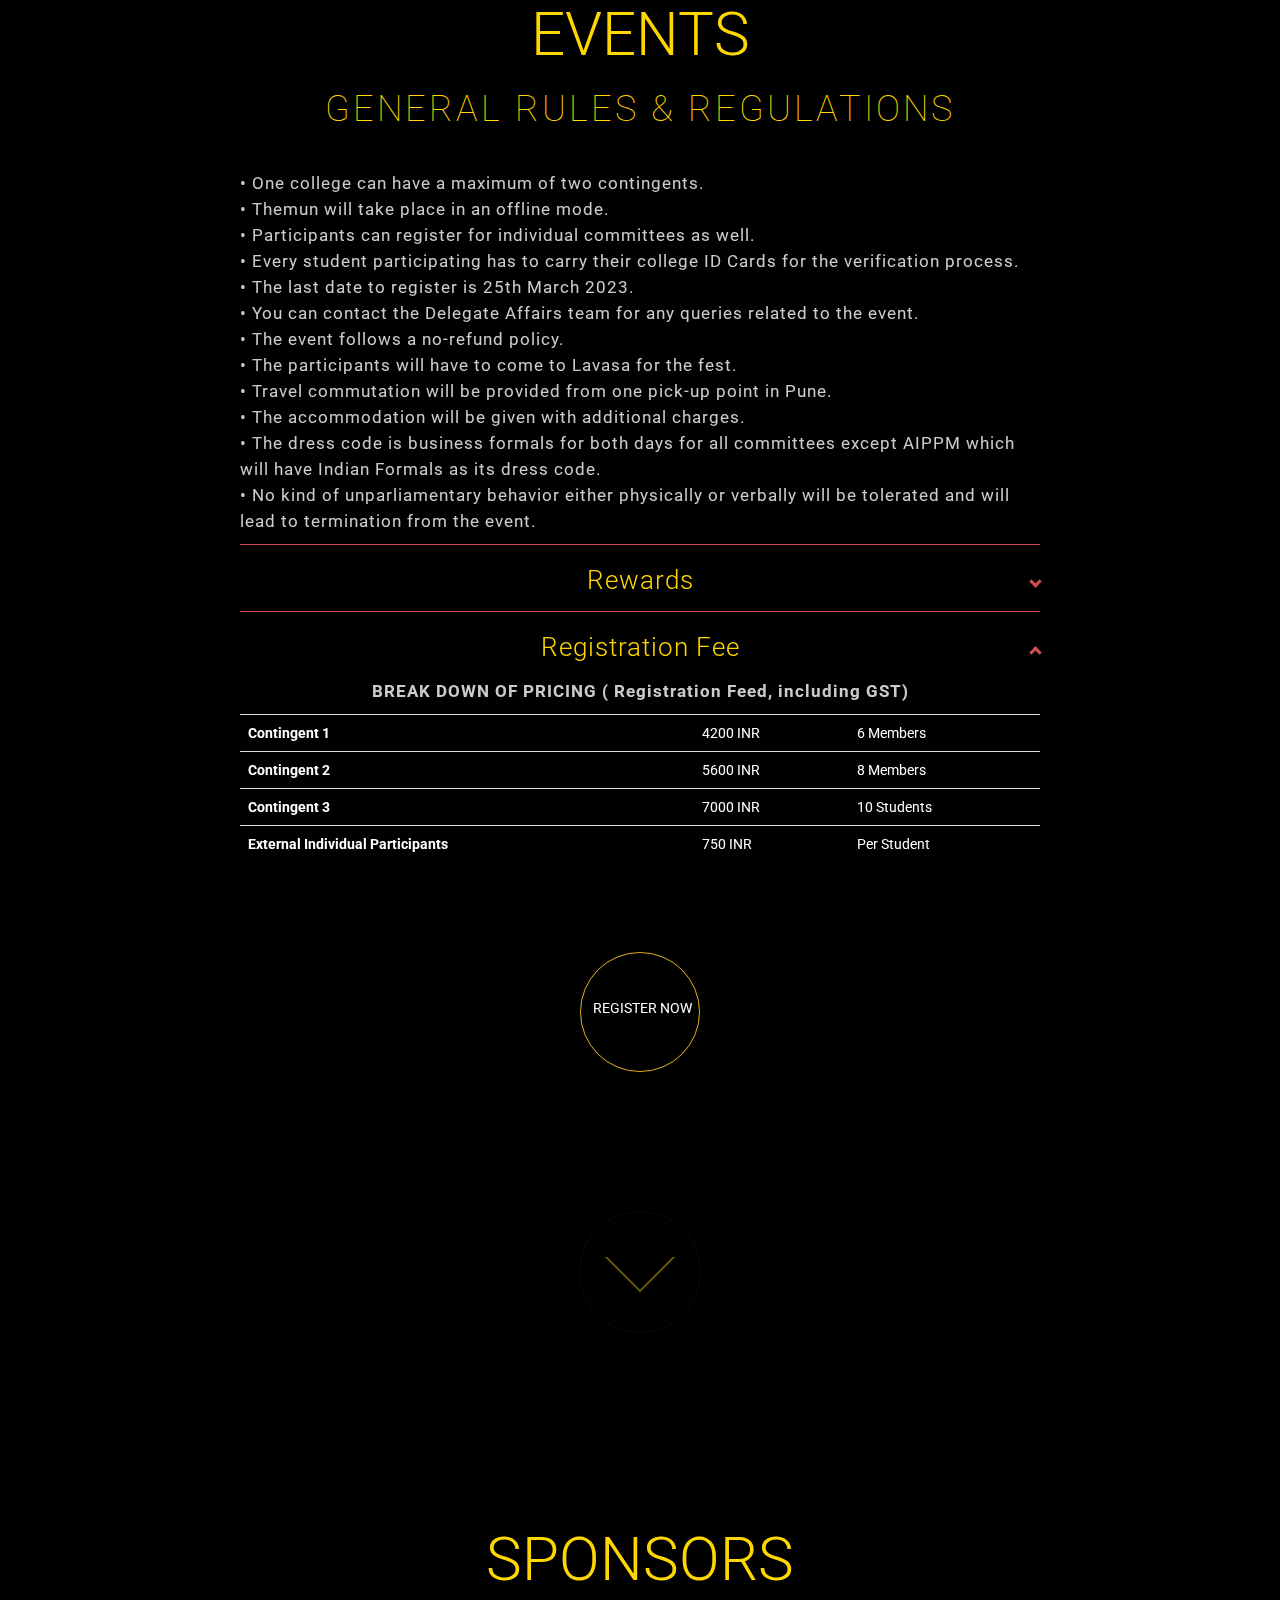
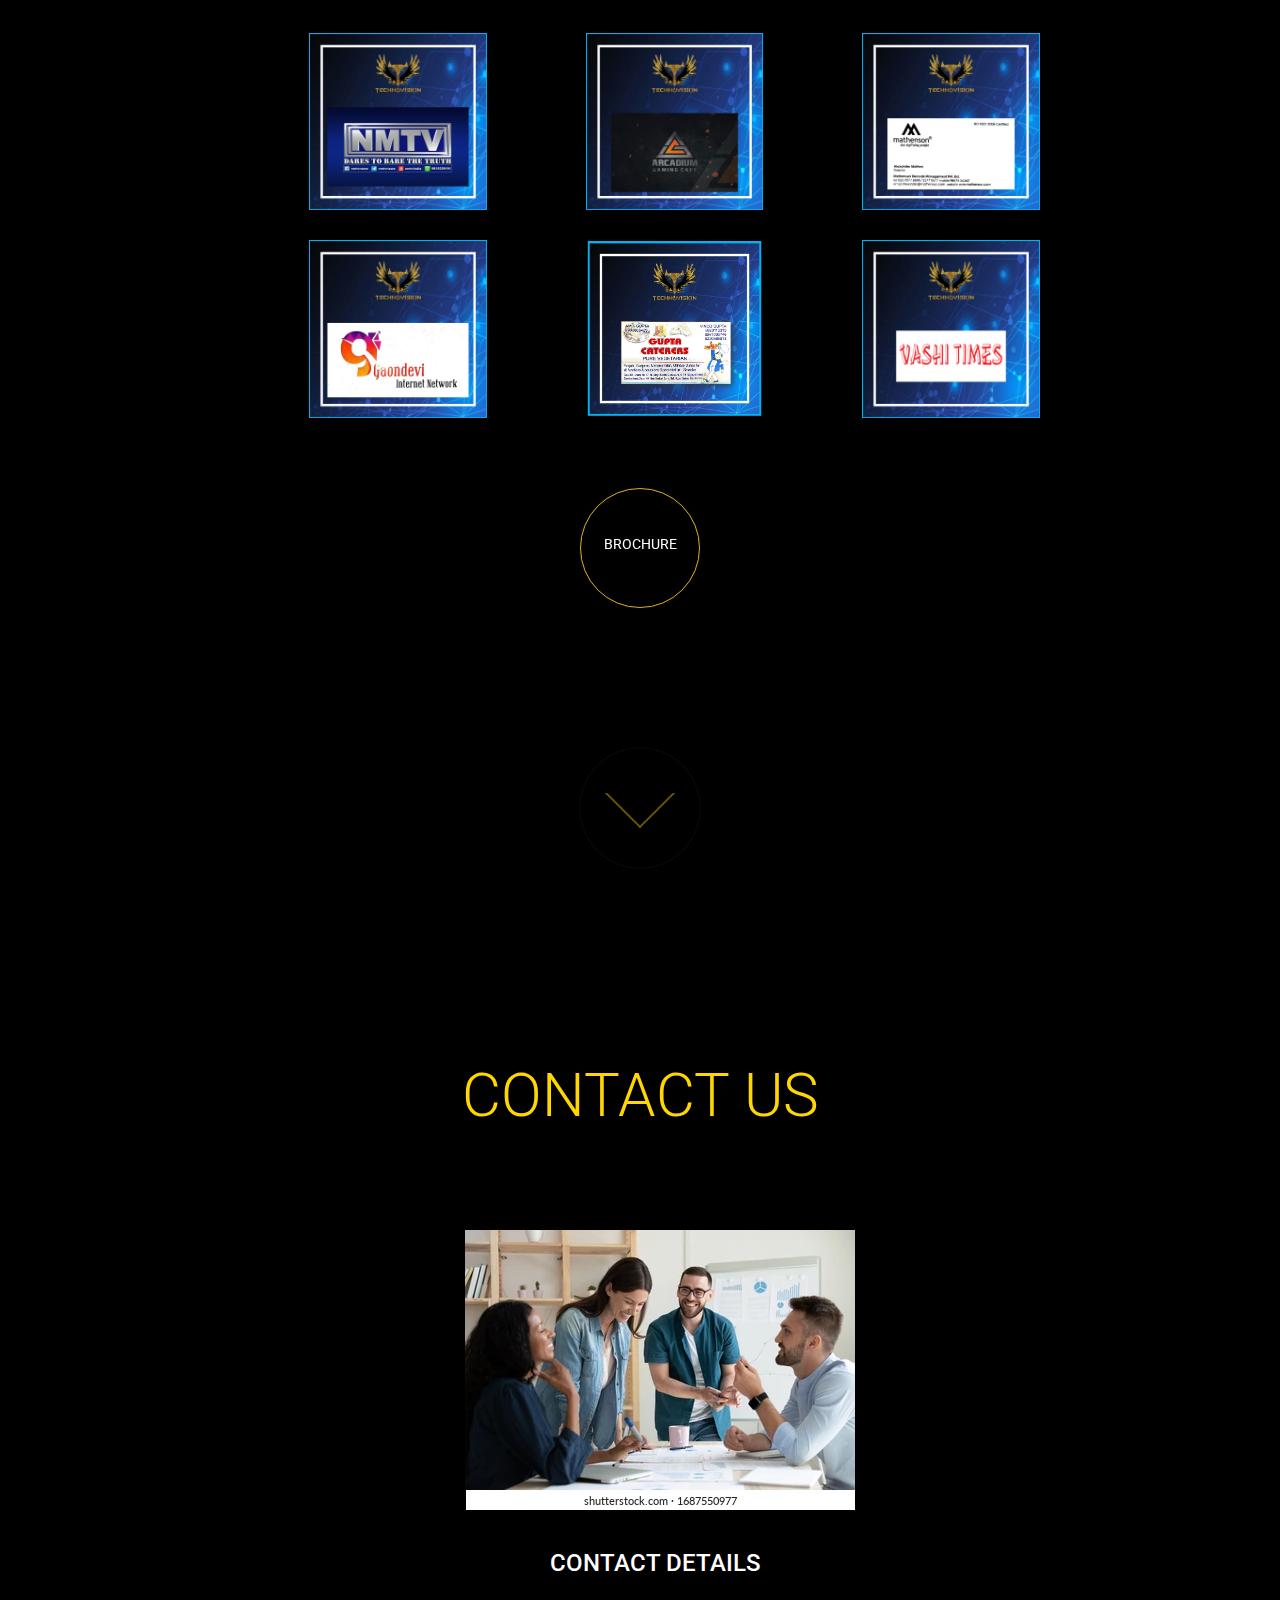
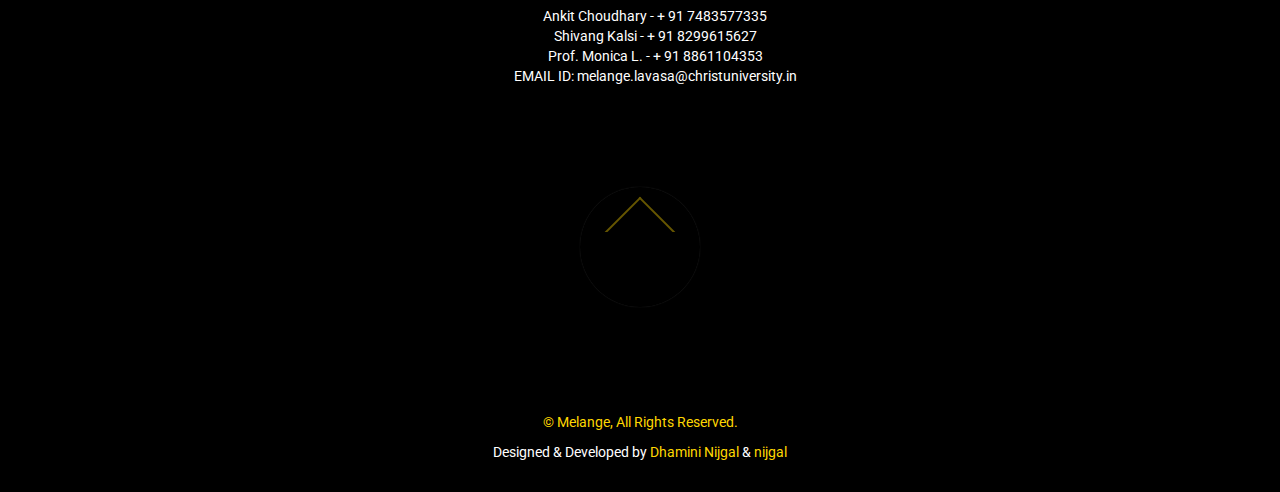
==== commit cc9fa6f7: "Update index.html" ====
--- a/index.html
+++ b/index.html
@@ -207,7 +207,7 @@
       </h2>
           <!-- /.Section-title  -->
           <div id="aboutdesc" class="text-center">
-            <b>Mélange</b> MELANGE is a Model United Nations, in its current format, officially commencing in 2023 through the cooperation of students from CHRIST (Deemed to be University) Lavasa Campus. The conference will take place in Lavasa the following year with an ever-increasing number of delegates and committees.
+            <b>Mélange</b> is a Model United Nations, in its current format, officially commencing in 2023 through the cooperation of students from CHRIST (Deemed to be University) Lavasa Campus. The conference will take place in Lavasa the following year with an ever-increasing number of delegates and committees.
             <br>Essentially, participants at MÉLANGE MUN are young diplomats, representing various countries in international organizations. Their aim is to act in the strategic interest of their assigned nation, while still finding comprehensive and agreeable solutions to global issues. But our conference aspires to be more than just a realistic portrayal of the policy-making process in the United Nations.</div>
             
             
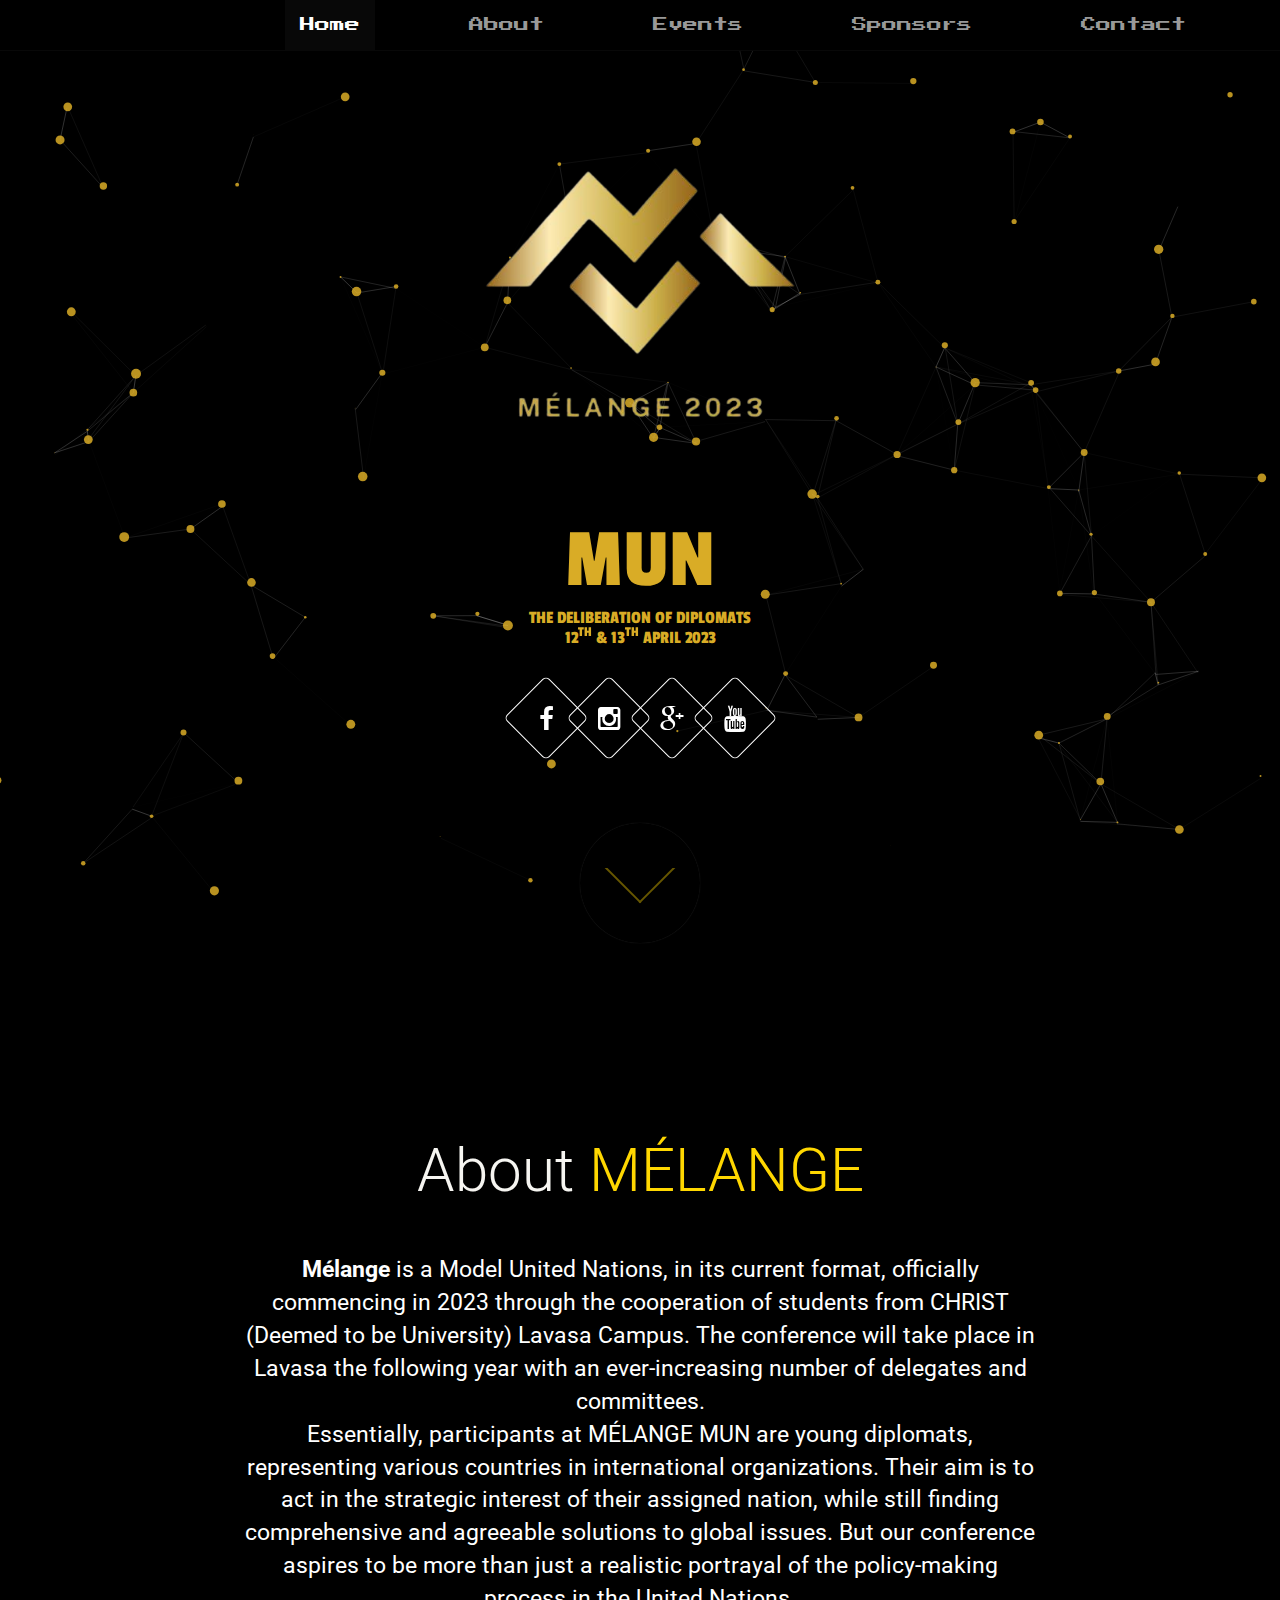
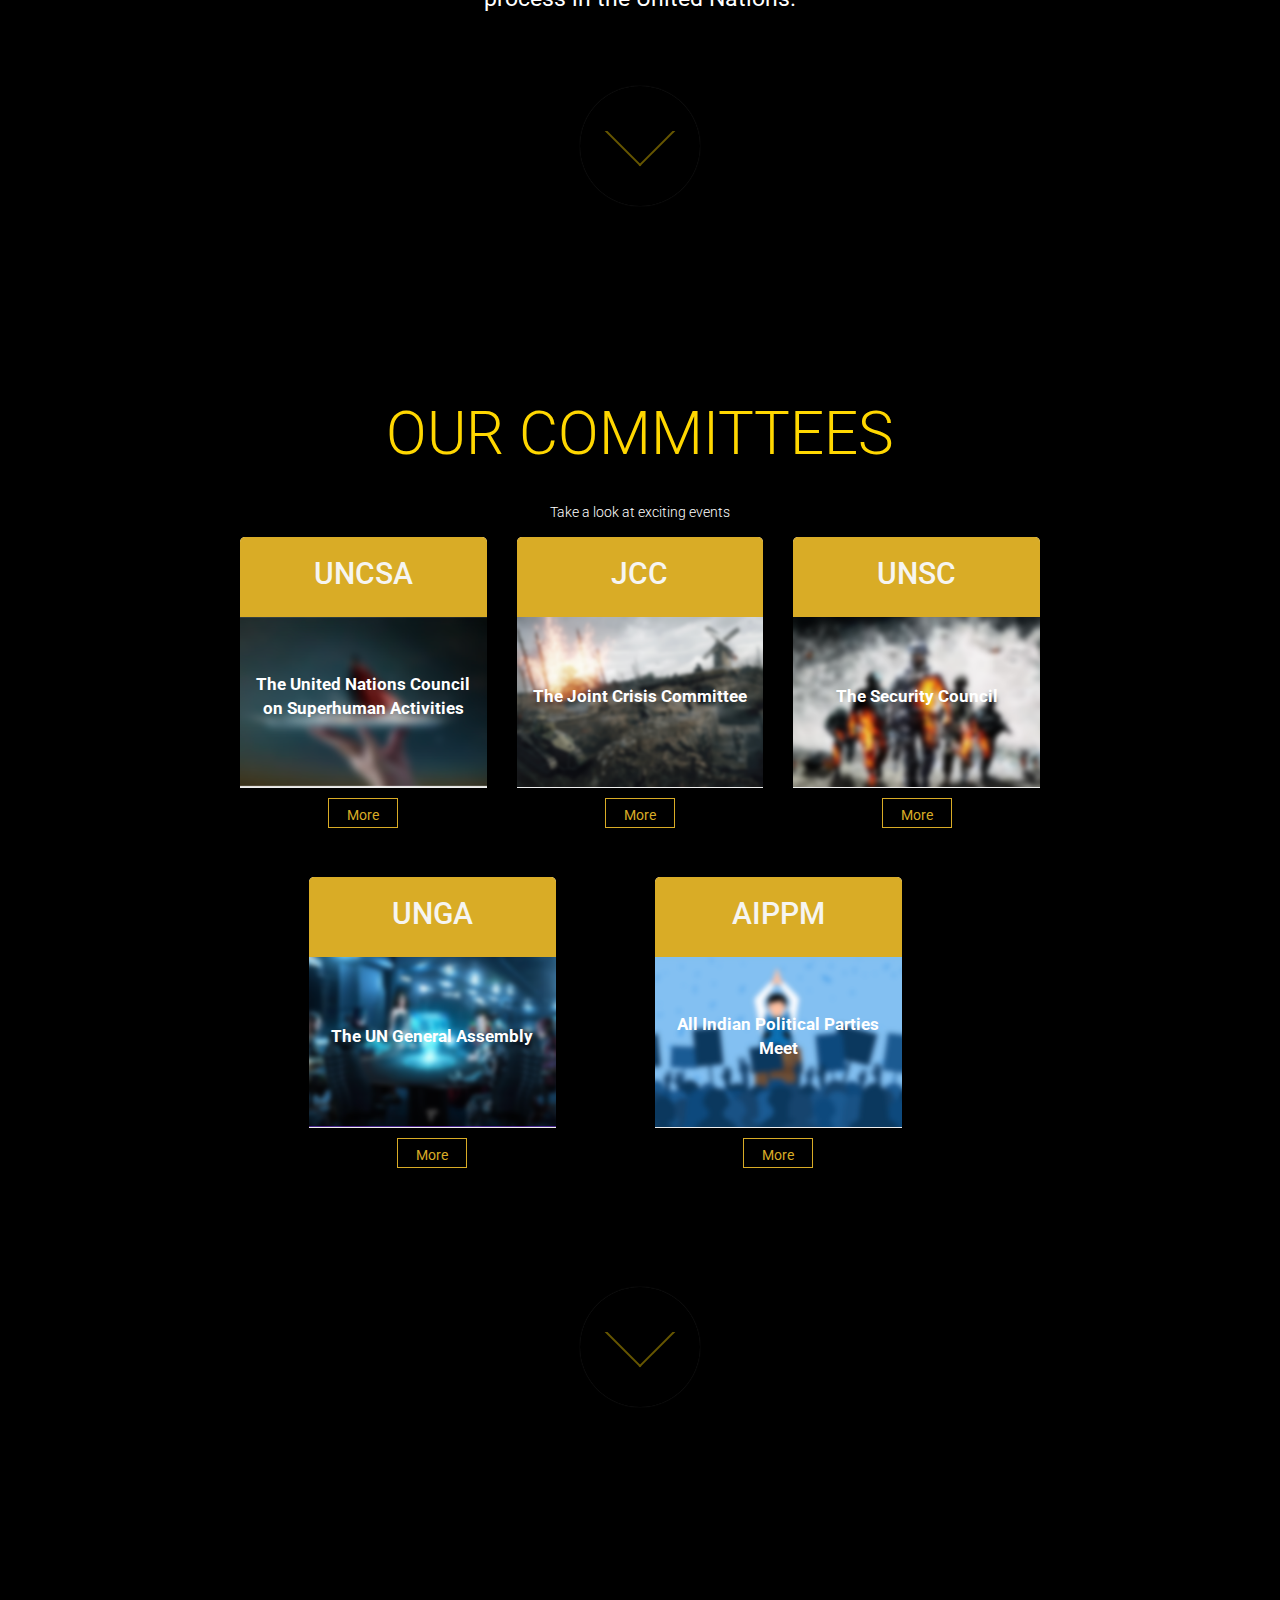
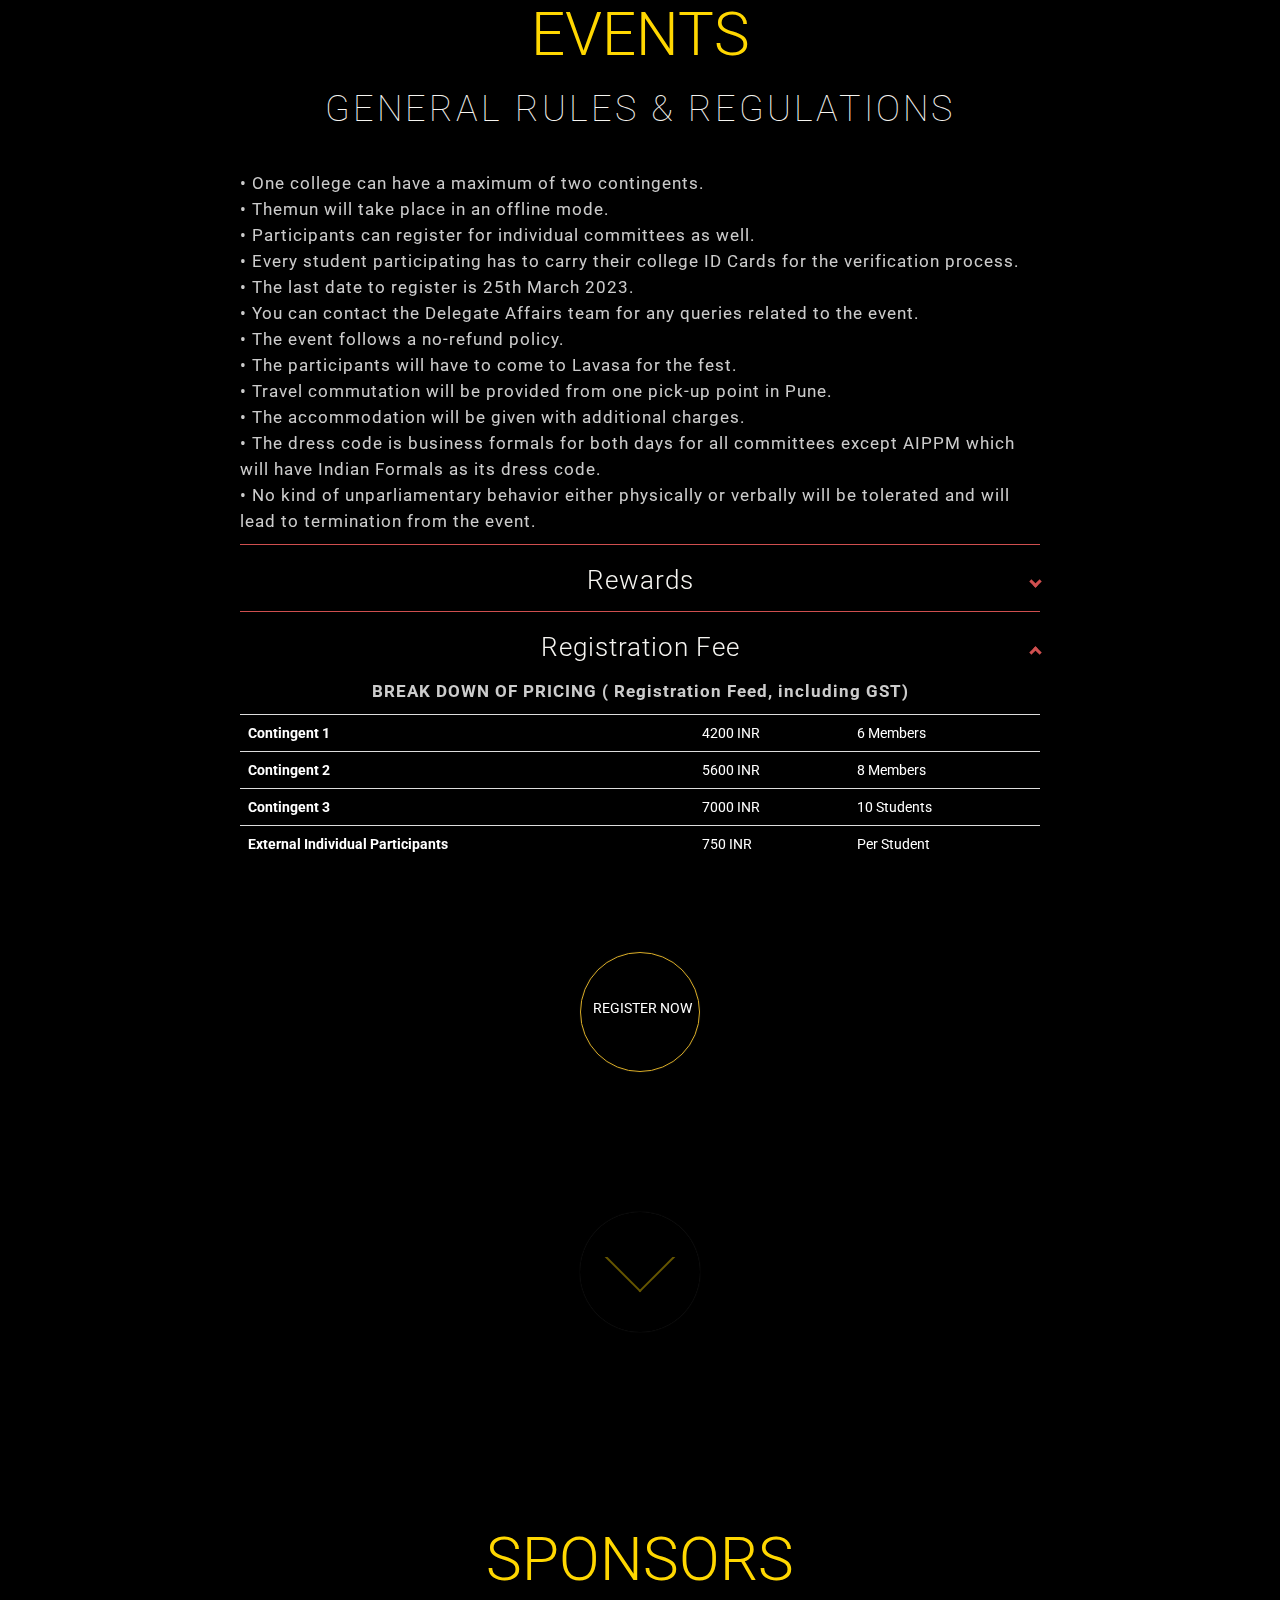
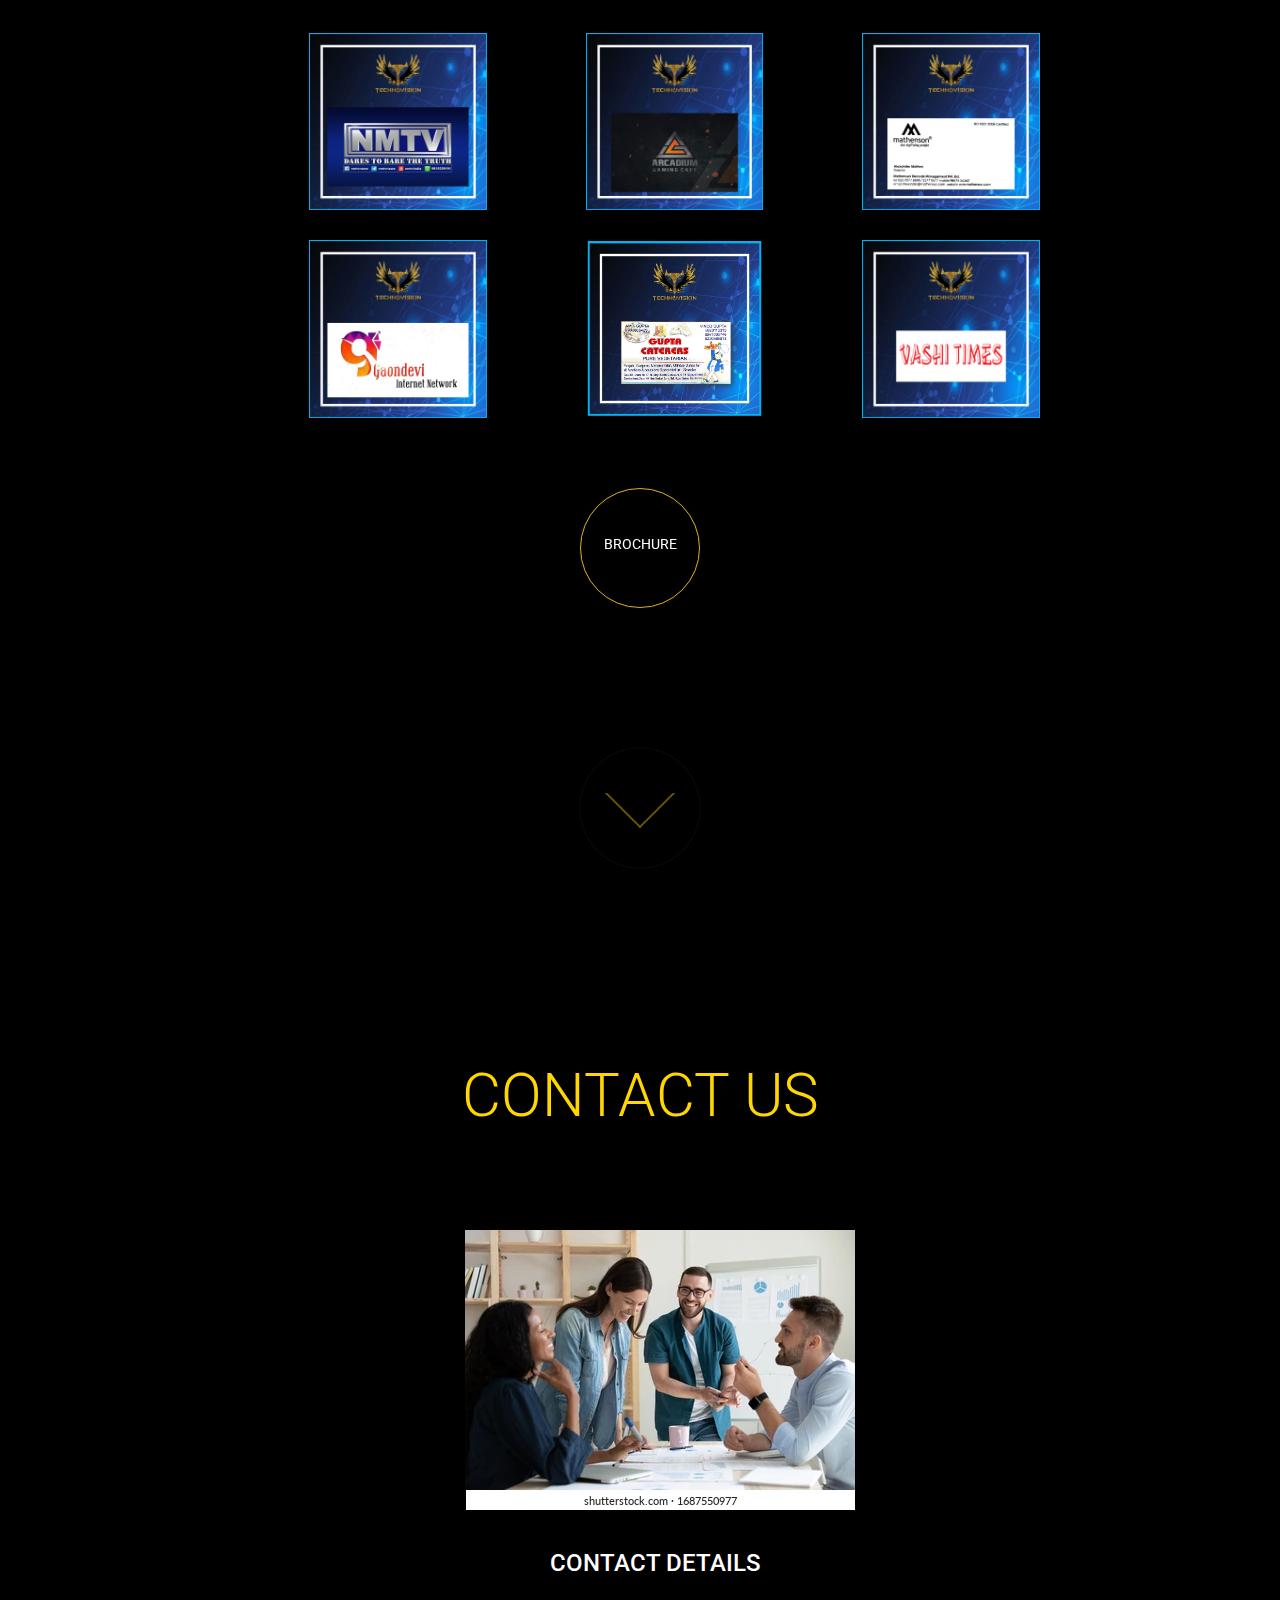
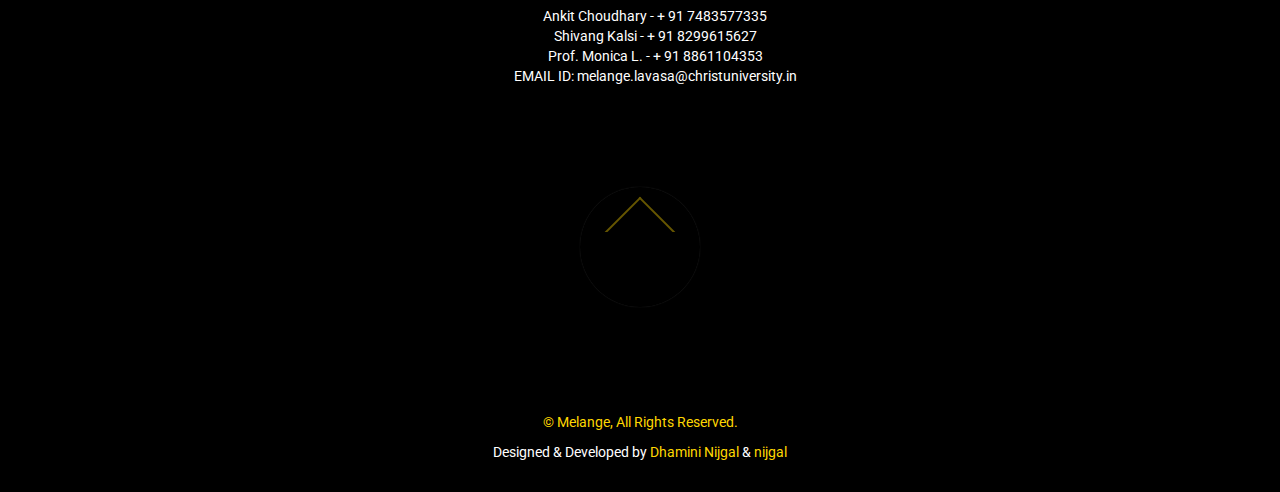
==== commit eac5ca95: "Mp4 changes" ====
--- a/index.html
+++ b/index.html
@@ -160,19 +160,19 @@
 <!-- /.social-btn-box -->
 
             <span class="social-btn-box">
-                  <a href="https://www.instagram.com/" class="instagram-btn" target="_blank"><i class="fa fa-instagram"></i></a>
+                  <a href="https://instagram.com/cul_bba_antl?igshid=OTJlNzQ0NWM=" class="instagram-btn" target="_blank"><i class="fa fa-instagram"></i></a>
                 </span>
 
             <!-- /.social-btn-box -->
 
             <span class="social-btn-box">
-                  <a href="https://plus.google.com/u/1/" class="google-plus-btn" target="_blank"><i class="fa fa-google-plus"></i></a>
+                  <a href="https://lavasa.christuniversity.in/" class="google-plus-btn" target="_blank"><i class="fa fa-google-plus"></i></a>
                 </span>
 
             <!-- /.social-btn-box -->
 
             <span class="social-btn-box">
-                  <a href="https://www.youtube.com/" class="youtube-btn" target="_blank"><i class="fa fa-youtube"></i></a>
+                  <a href="assets/images/FINAL_MELANGE_TEASER_2022.mp4" class="youtube-btn" target="_blank"><i class="fa fa-youtube"></i></a>
                 </span>
 
             <!-- /.social-btn-box -->
@@ -500,7 +500,7 @@
        <div class="next-section">
         
         <!-- <button class="btn buttondown"  role="button">Download </button>    -->
-        <a href="" target="_blank" class="btn button" role="button"><p>BROCHURE </p></a>        
+        <a href="assets/images/MELANGE-BROCHURE.pdf" target="_blank" class="btn button" role="button"><p>BROCHURE </p></a>        
     </div>
    
  </div> 
--- a/assets/css/style.css
+++ b/assets/css/style.css
@@ -1625,7 +1625,7 @@
 
 .rules h1,
 h2 {
-	color: gold;
+	color: rgb(246, 245, 241);
 }
 
 .rules h1 {
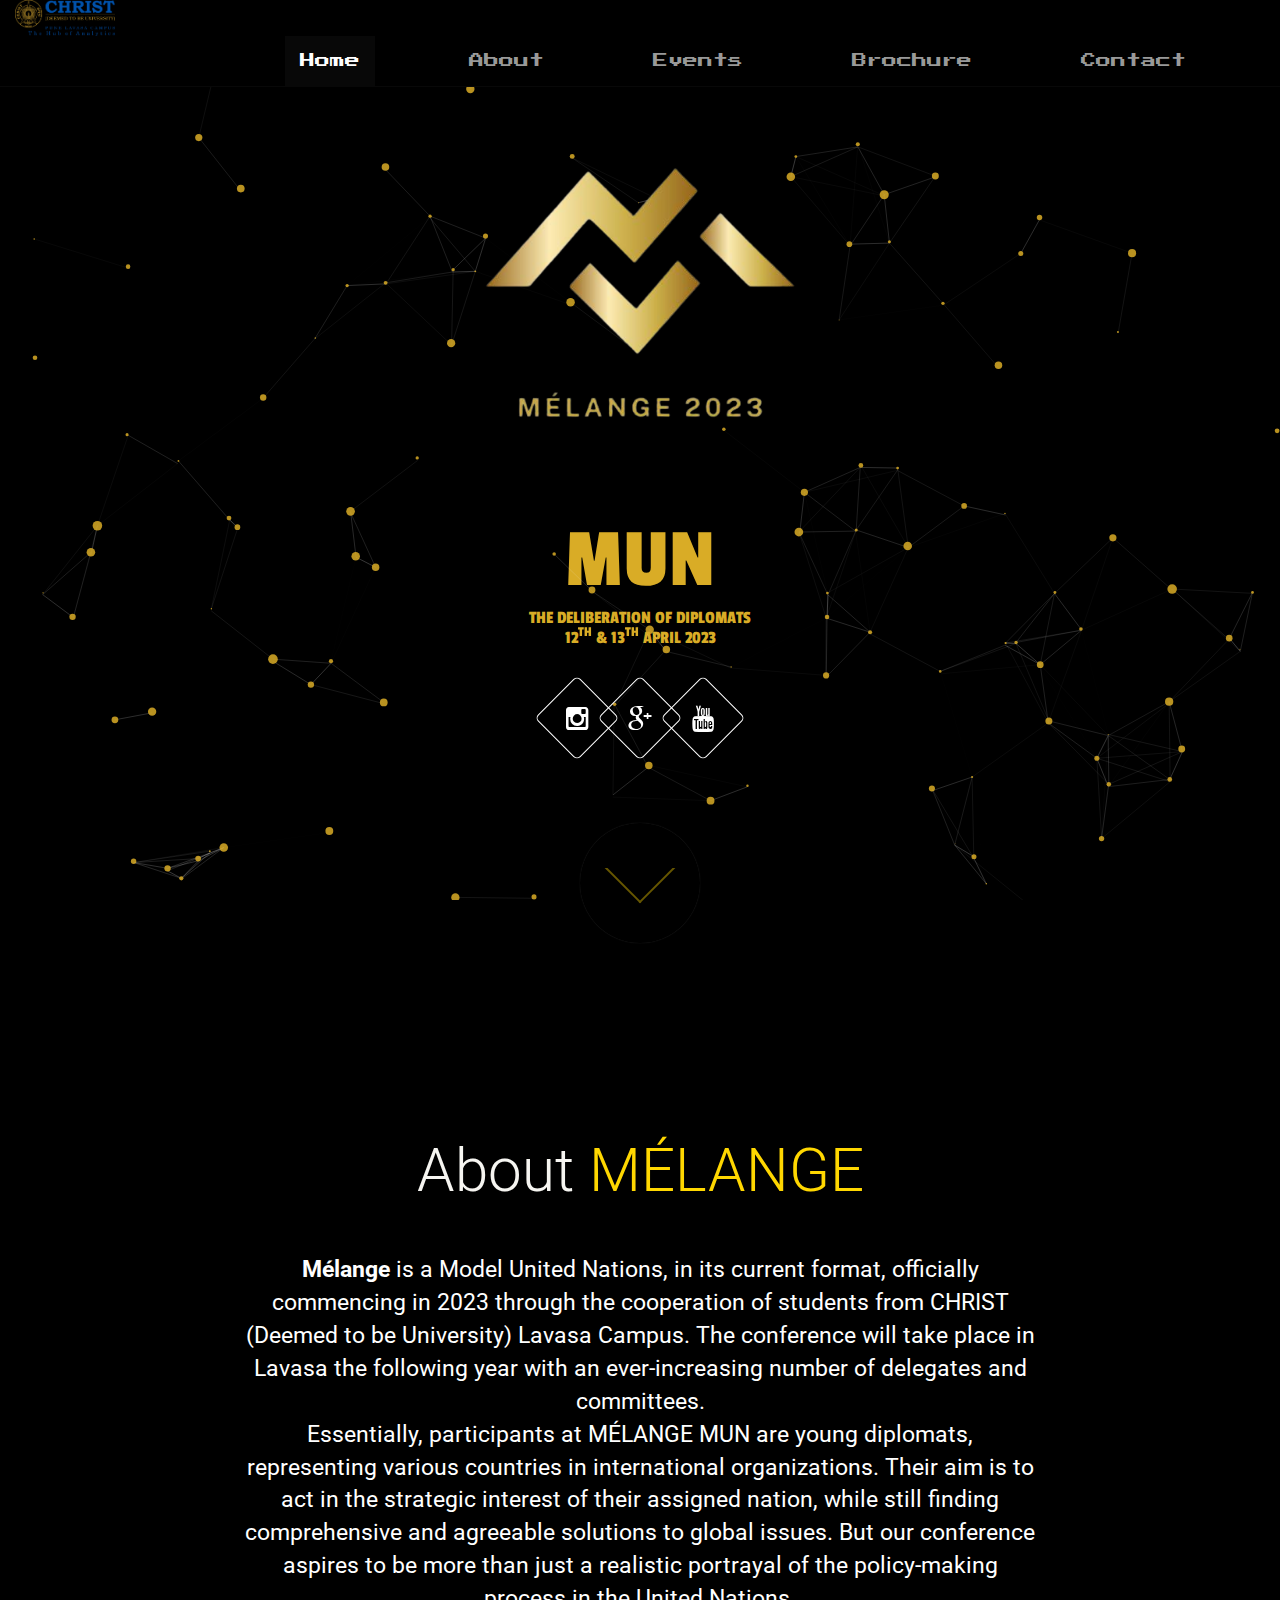
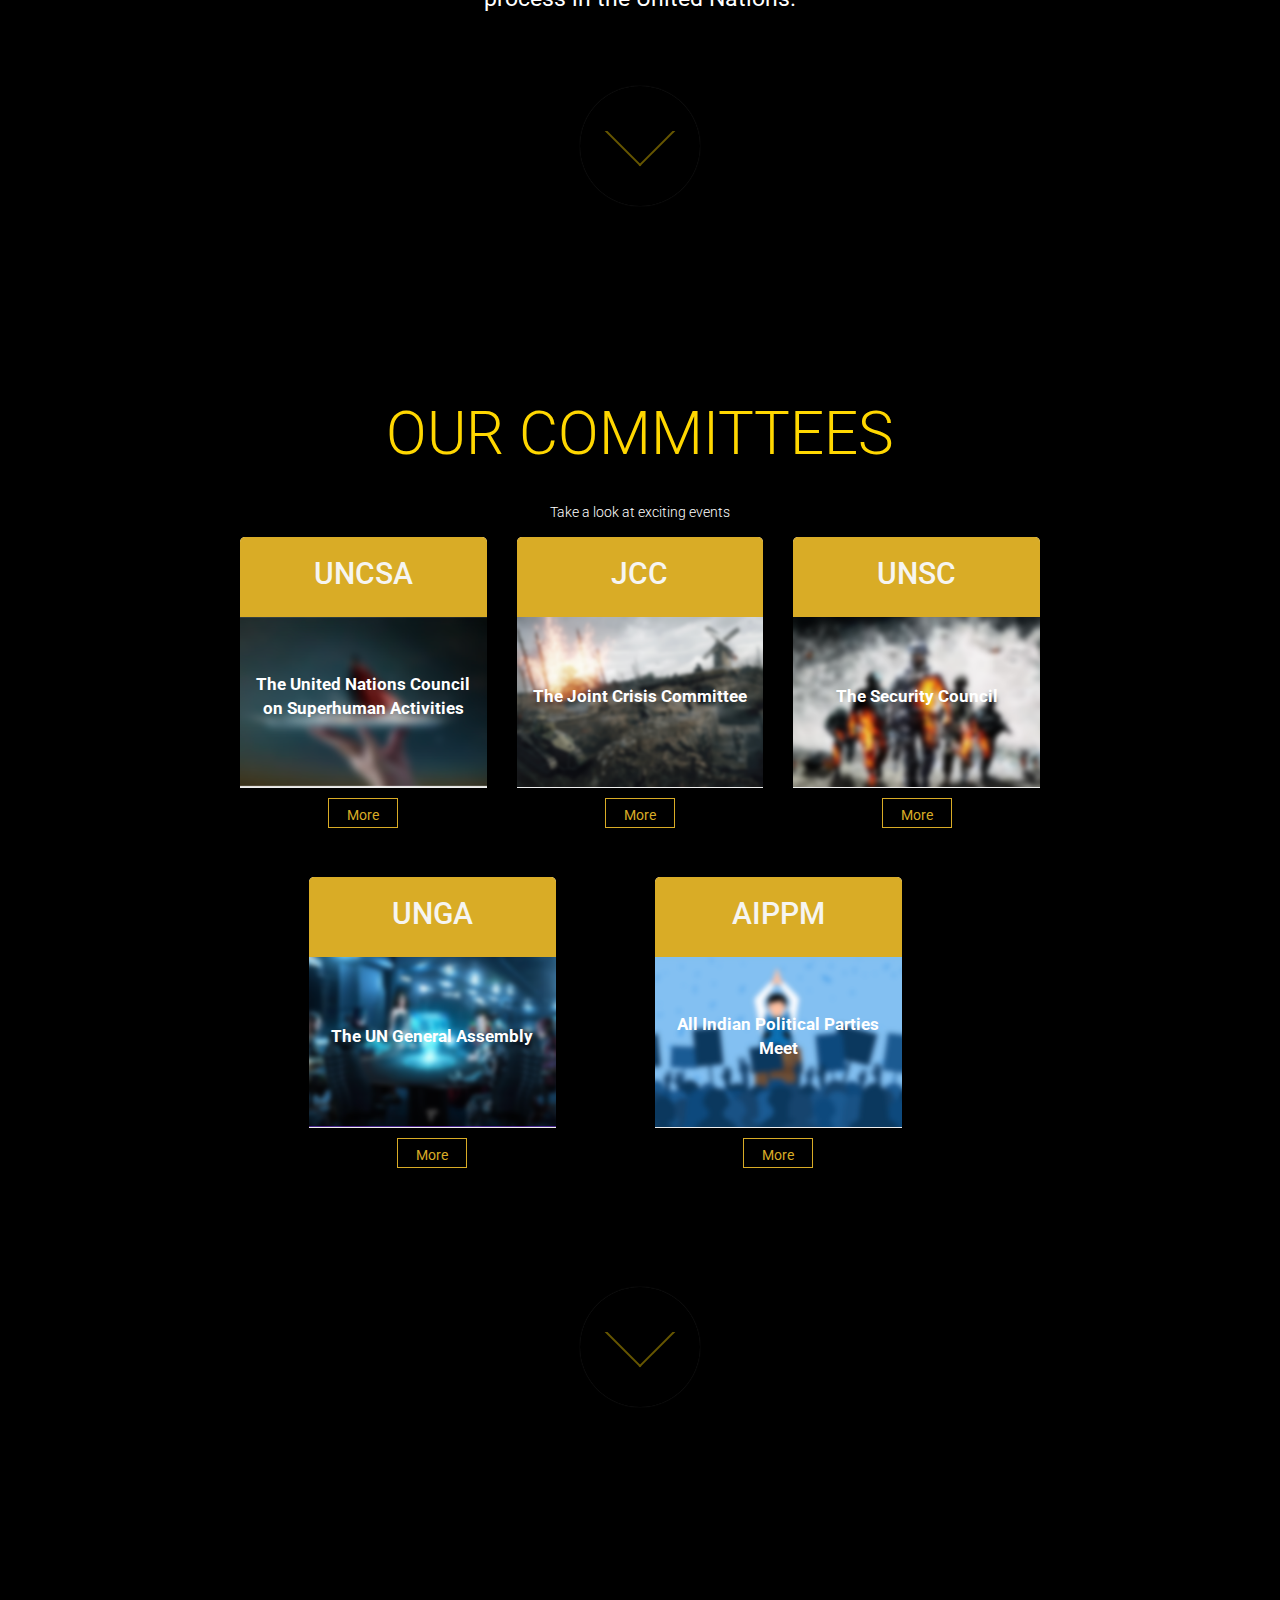
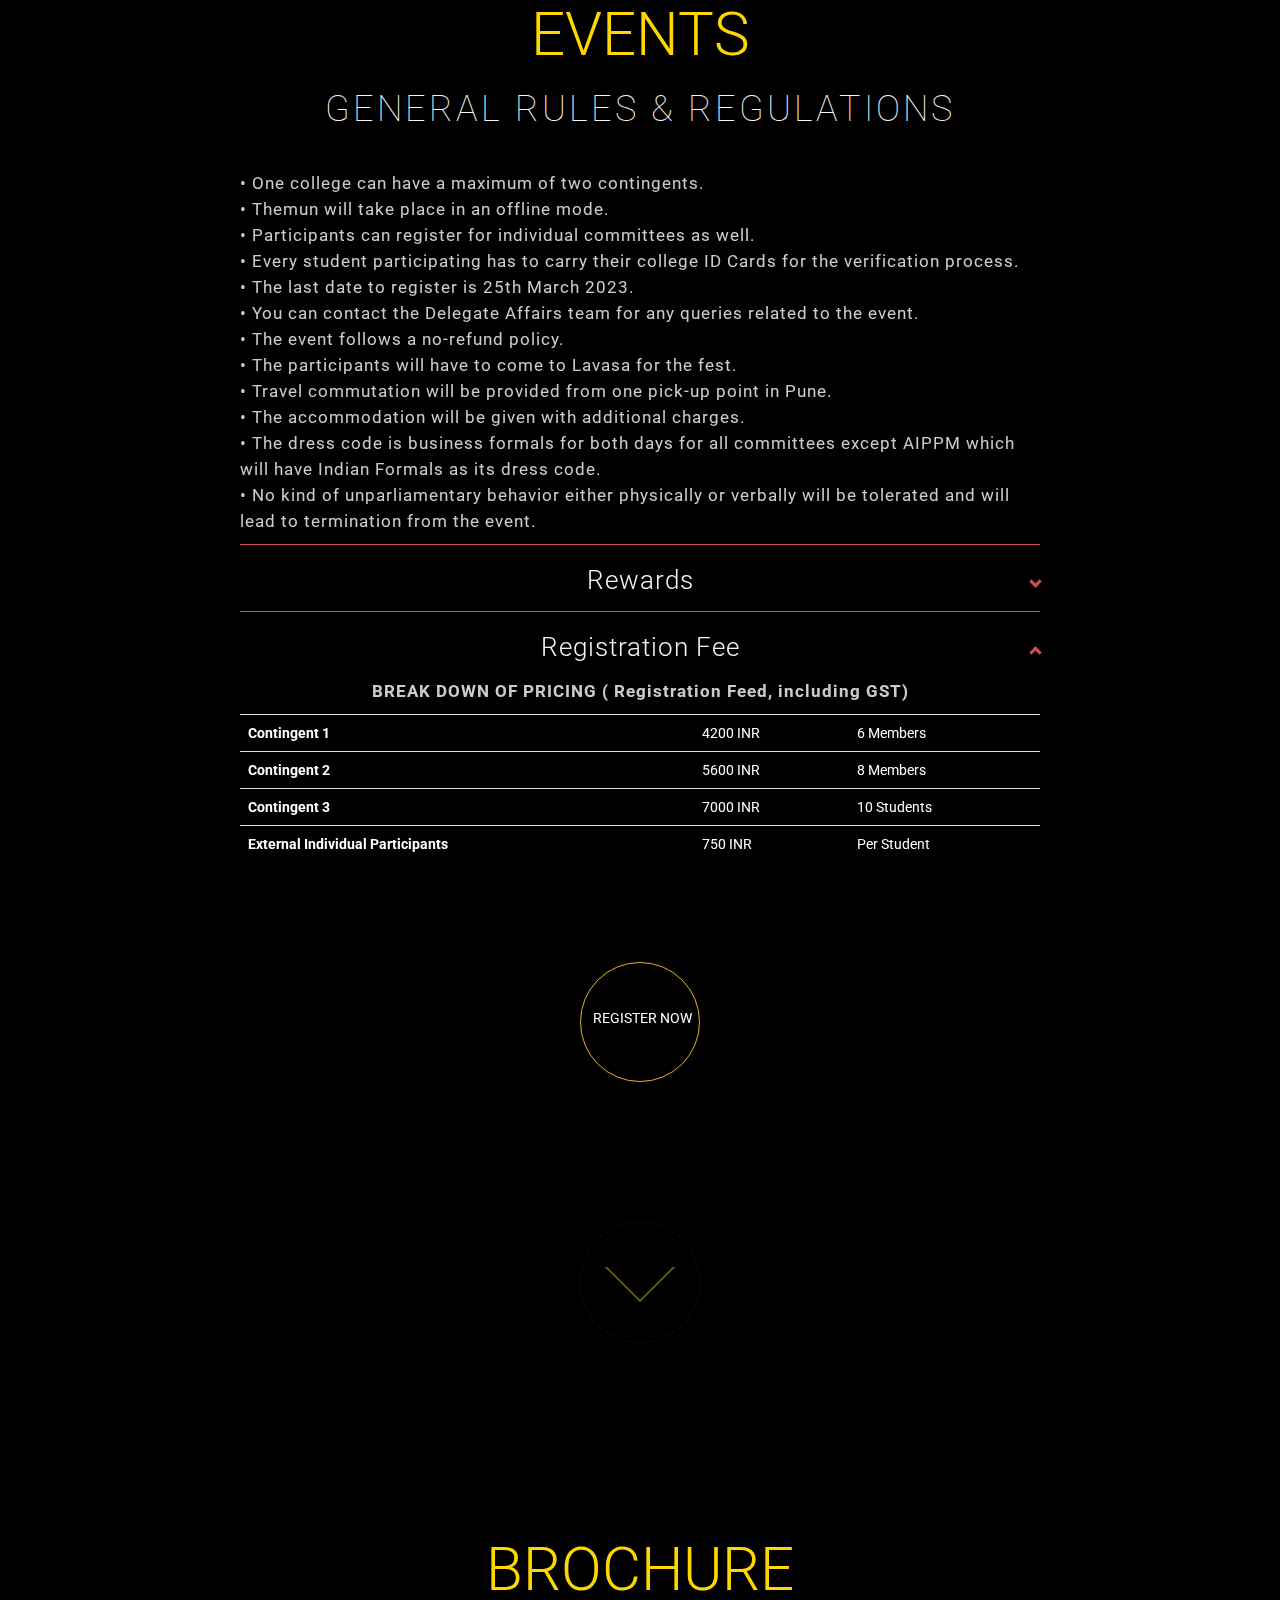
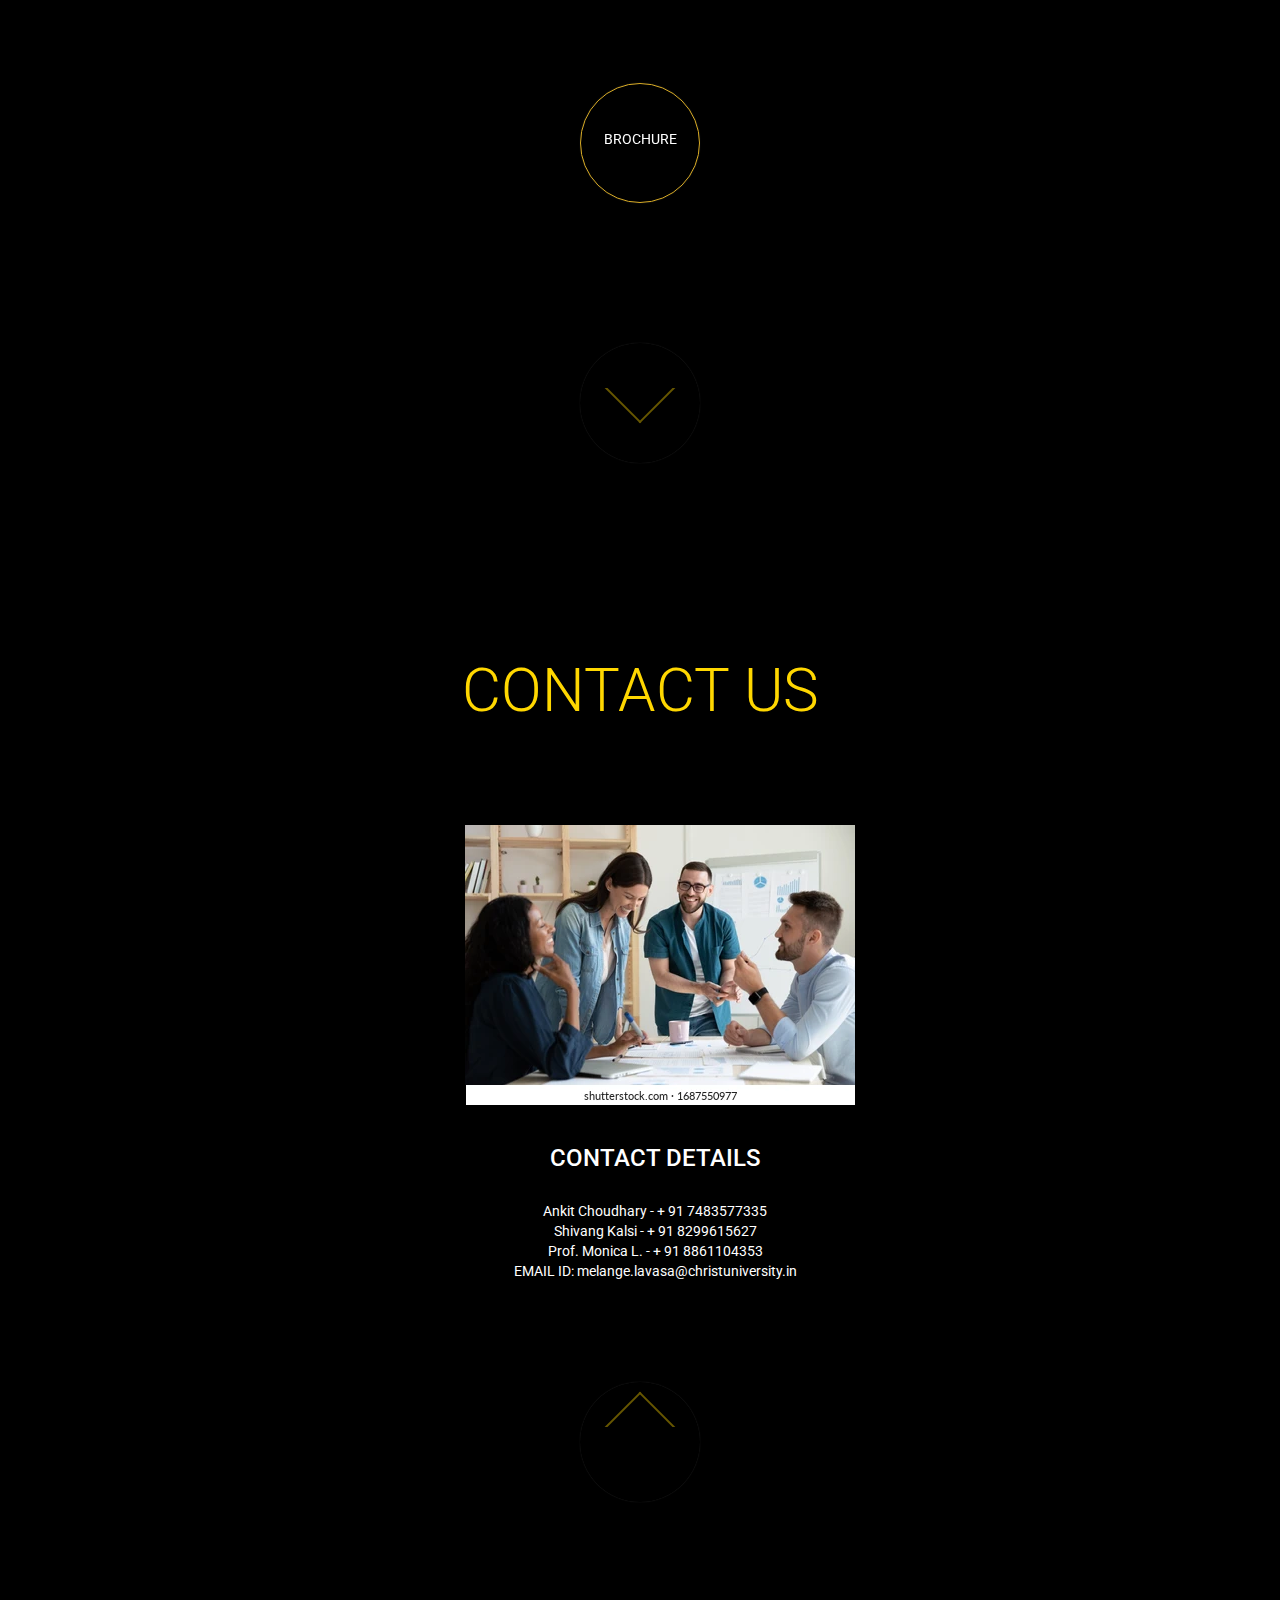
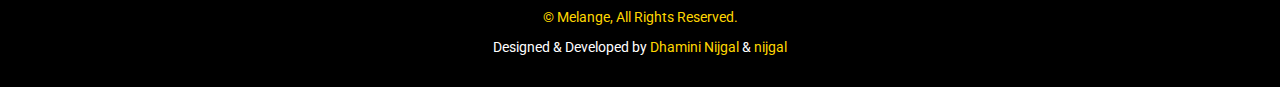
==== commit ccb308cb: "image and sponser changes" ====
--- a/index.html
+++ b/index.html
@@ -82,11 +82,12 @@
 
         <!-- Collect the nav links, forms, and other content for toggling -->
         <div class="collapse navbar-collapse" id="main-navigation">
+          <img src="assets/images/christ.png"  height="100" width = "100" class="img-responsive" />
           <ul class="nav navbar-nav navbar-right topnav">
                 <li><a href="#page-top" class="scrollable">Home</a></li>
                 <li><a href="#about" class="scrollable">About</a></li>
                 <li><a href="#events" class="scrollable">Events</a></li>
-                <li><a href="#sponsors" class="scrollable">Sponsors</a></li>
+                <li><a href="#sponsors" class="scrollable">Brochure</a></li>
                 <li><a href="#contact" class="scrollable">Contact</a></li>
           </ul>
         </div><!-- /.navbar-collapse -->
@@ -146,10 +147,10 @@
           
 
           <div class="social-btn-container">
-            <span class="social-btn-box">
+            <!-- <span class="social-btn-box">
                 <a href="https://www.facebook.com/" class="facebook-btn" target="_blank">
                   <i class="fa fa-facebook"></i></a>
-                </span>
+                </span> -->
 
 <!-- /.social-btn-box -->
 <!-- 
@@ -417,7 +418,7 @@
                 <input type="checkbox" unchecked>
                 <i></i>
                 <h2>Registration Fee</h2>
-                <p><b>BREAK DOWN OF PRICING ( Registration Feed, including GST)<br></b>
+                <p><b>BREAK DOWN OF PRICING ( Registration Feed, including GST)<br>
                   <table class="table rules">                    
                     <tbody>
                       <tr>
@@ -441,7 +442,8 @@
                         <td>Per Student</td>
                       </tr>
                     </tbody>
-                  </table>
+                  </table> </b>
+                 </p>
               </li>
             </ul>
             </div>
@@ -468,8 +470,8 @@
 <section id="sponsors" class="section-style">
 <div class="pattern height-resize">
   <div class="container">
-
-   <h3 class="section-title text-center" id="abouttechnovision">SPONSORS</h3>
+    <h3 class="section-title text-center" id="abouttechnovision">Brochure</h3>
+   <!-- <h3 class="section-title text-center" id="abouttechnovision">SPONSORS</h3>
     <div class="row centered mt mb">
 
 
@@ -484,8 +486,8 @@
       <div class="col-lg-3 col-md-3 col-sm-3 col-md-offset-1 gallery">
         <img src="assets/images/MATHENSON.jpg" class="img-responsive">
       </div>
-    </div>
- <div class="row centered mt mb">
+    </div> -->
+ <!-- <div class="row centered mt mb">
       <div class="col-lg-3 col-md-3 col-sm-3 col-md-offset-1 gallery">
        <img src="assets/images/gaondevi.jpg" class="img-responsive">
        </div>
@@ -496,7 +498,7 @@
    
     <div class="col-lg-3 col-md-3 col-sm-3 col-md-offset-1 gallery">
        <img src="assets/images/vashitime.png" class="img-responsive">
-       </div>
+       </div> -->
        <div class="next-section">
         
         <!-- <button class="btn buttondown"  role="button">Download </button>    -->
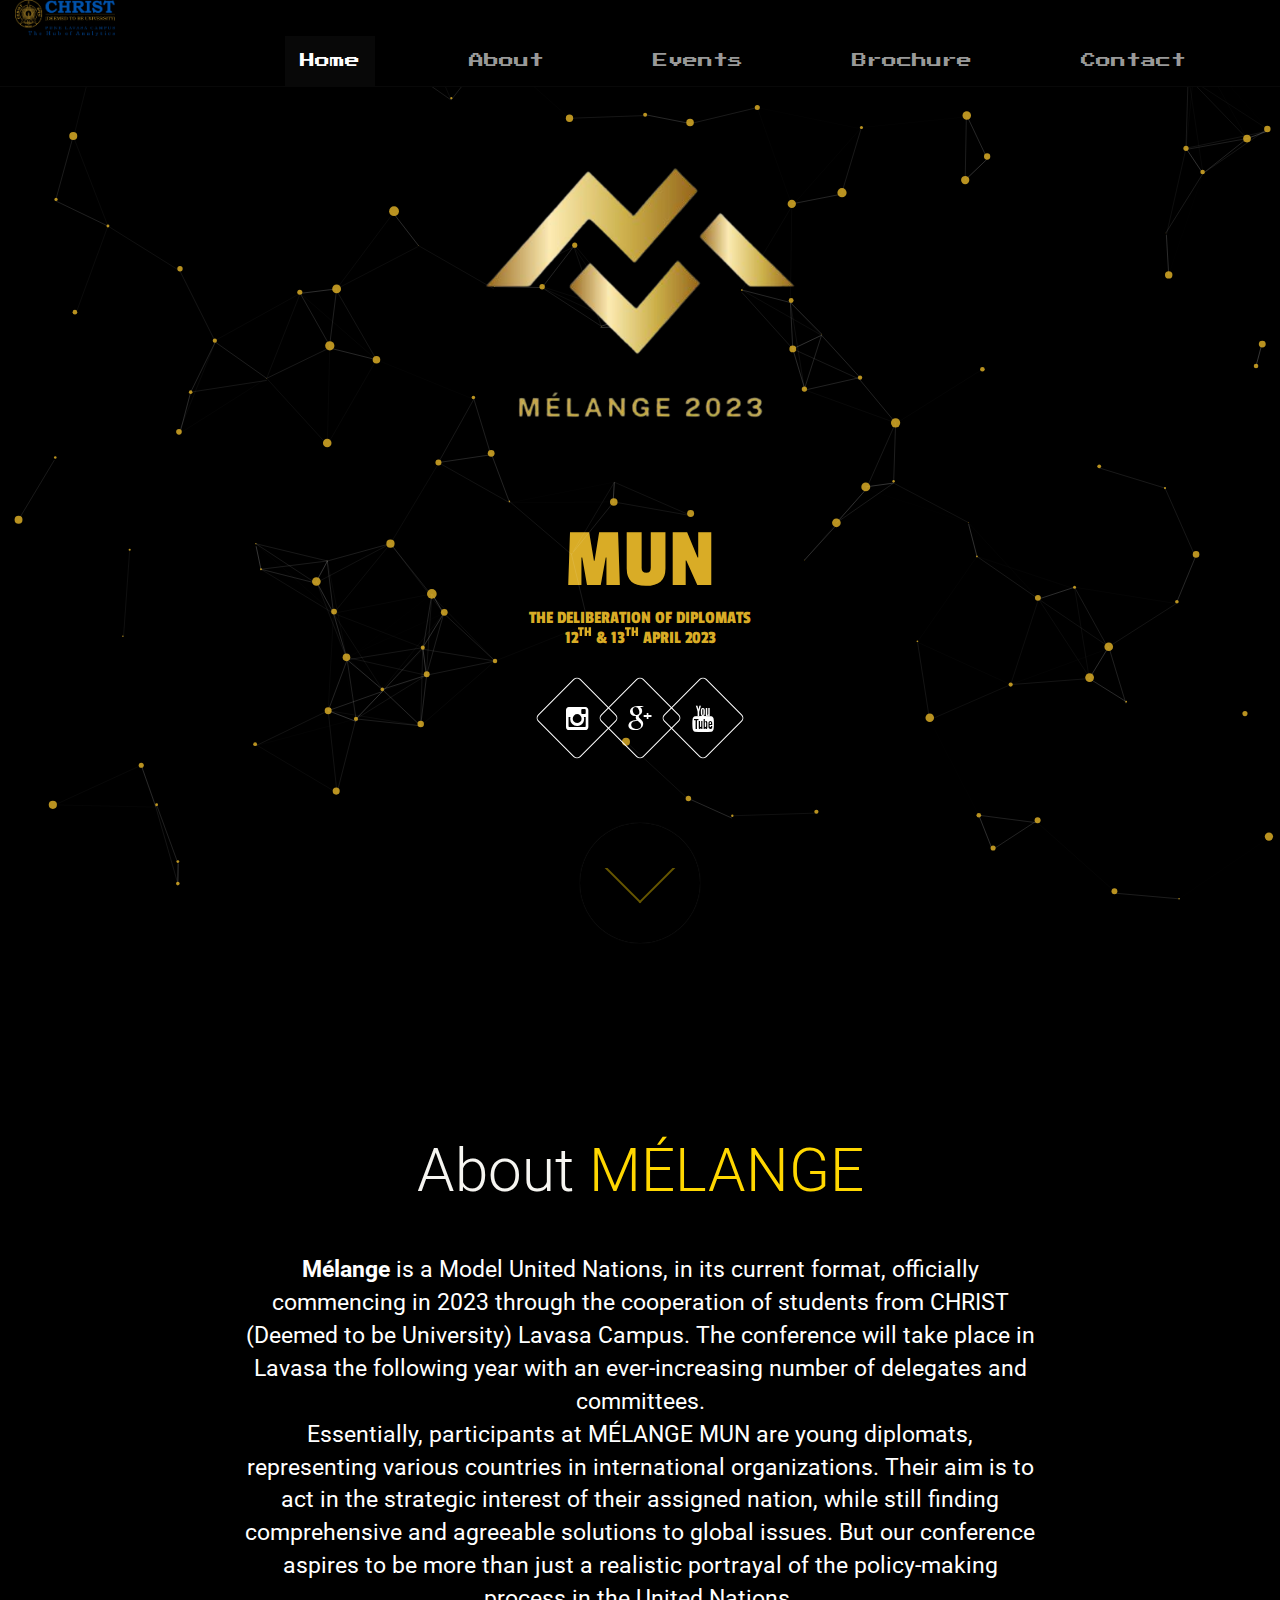
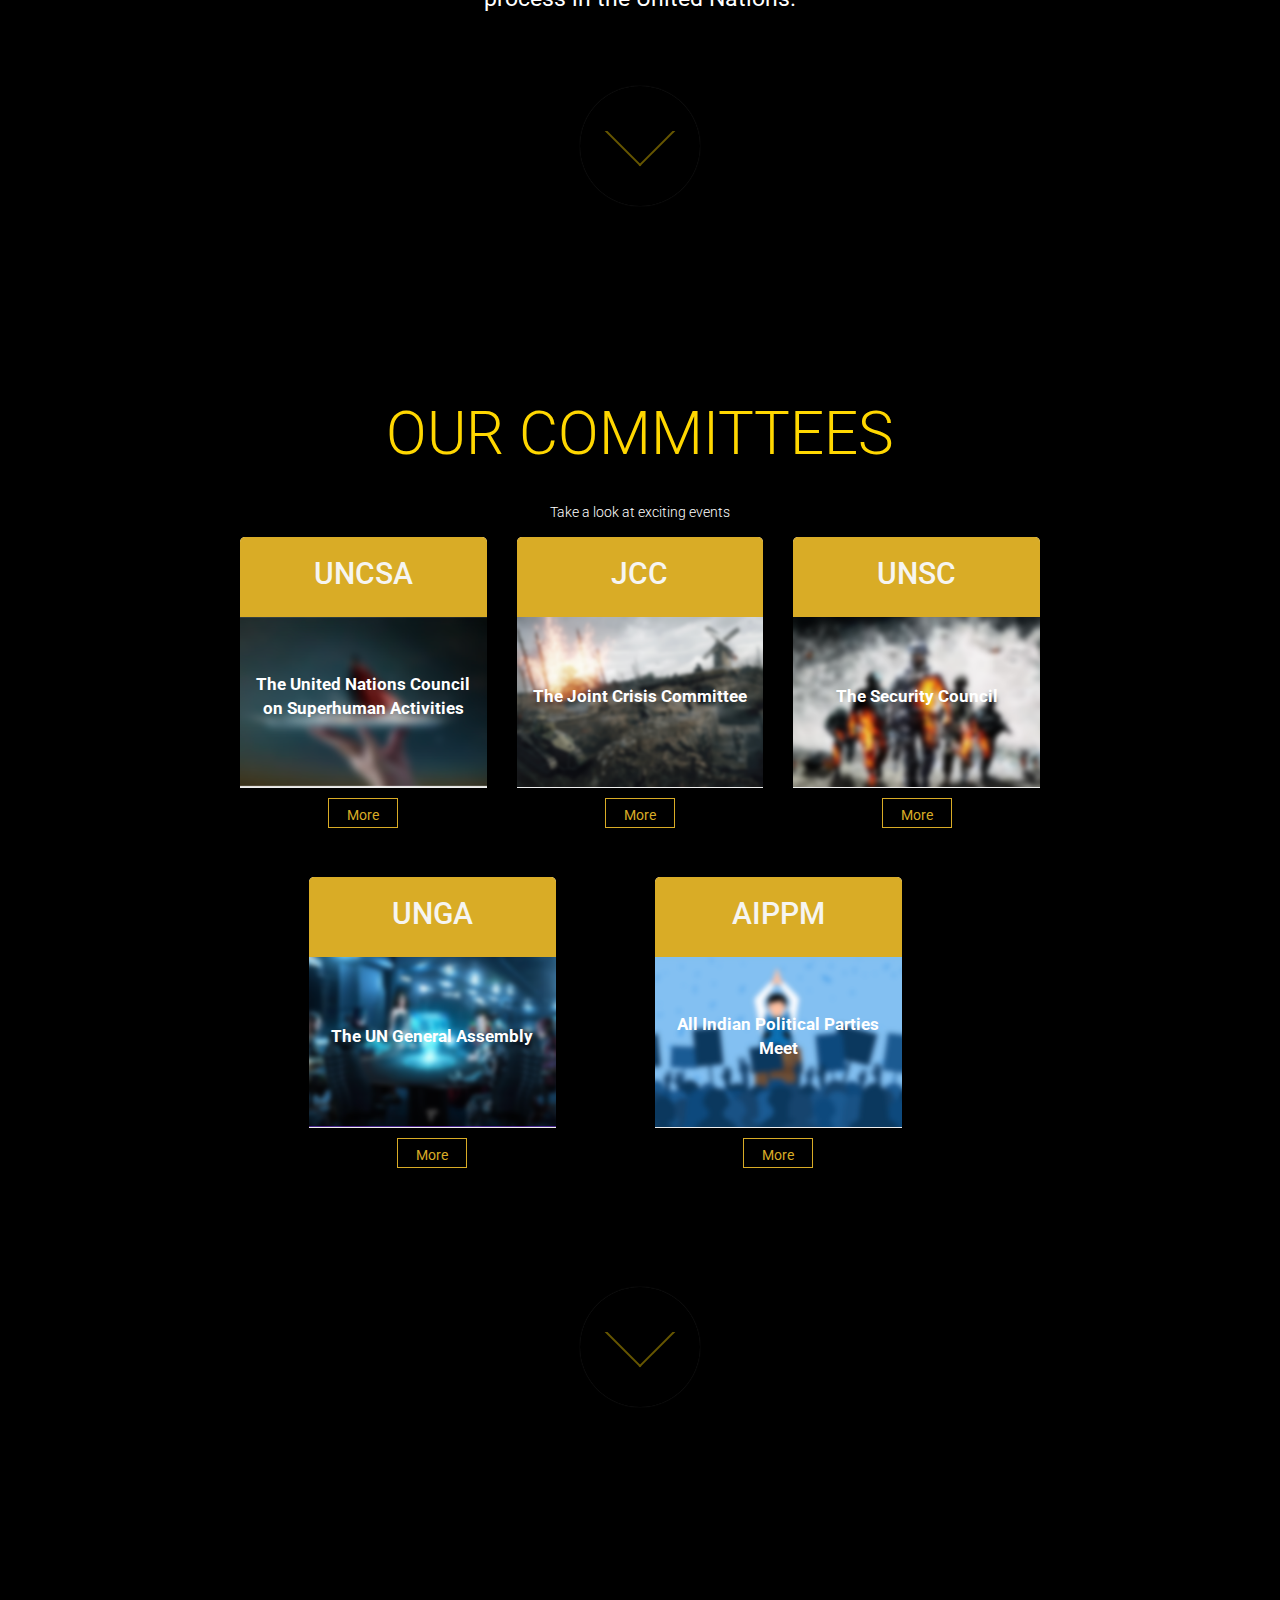
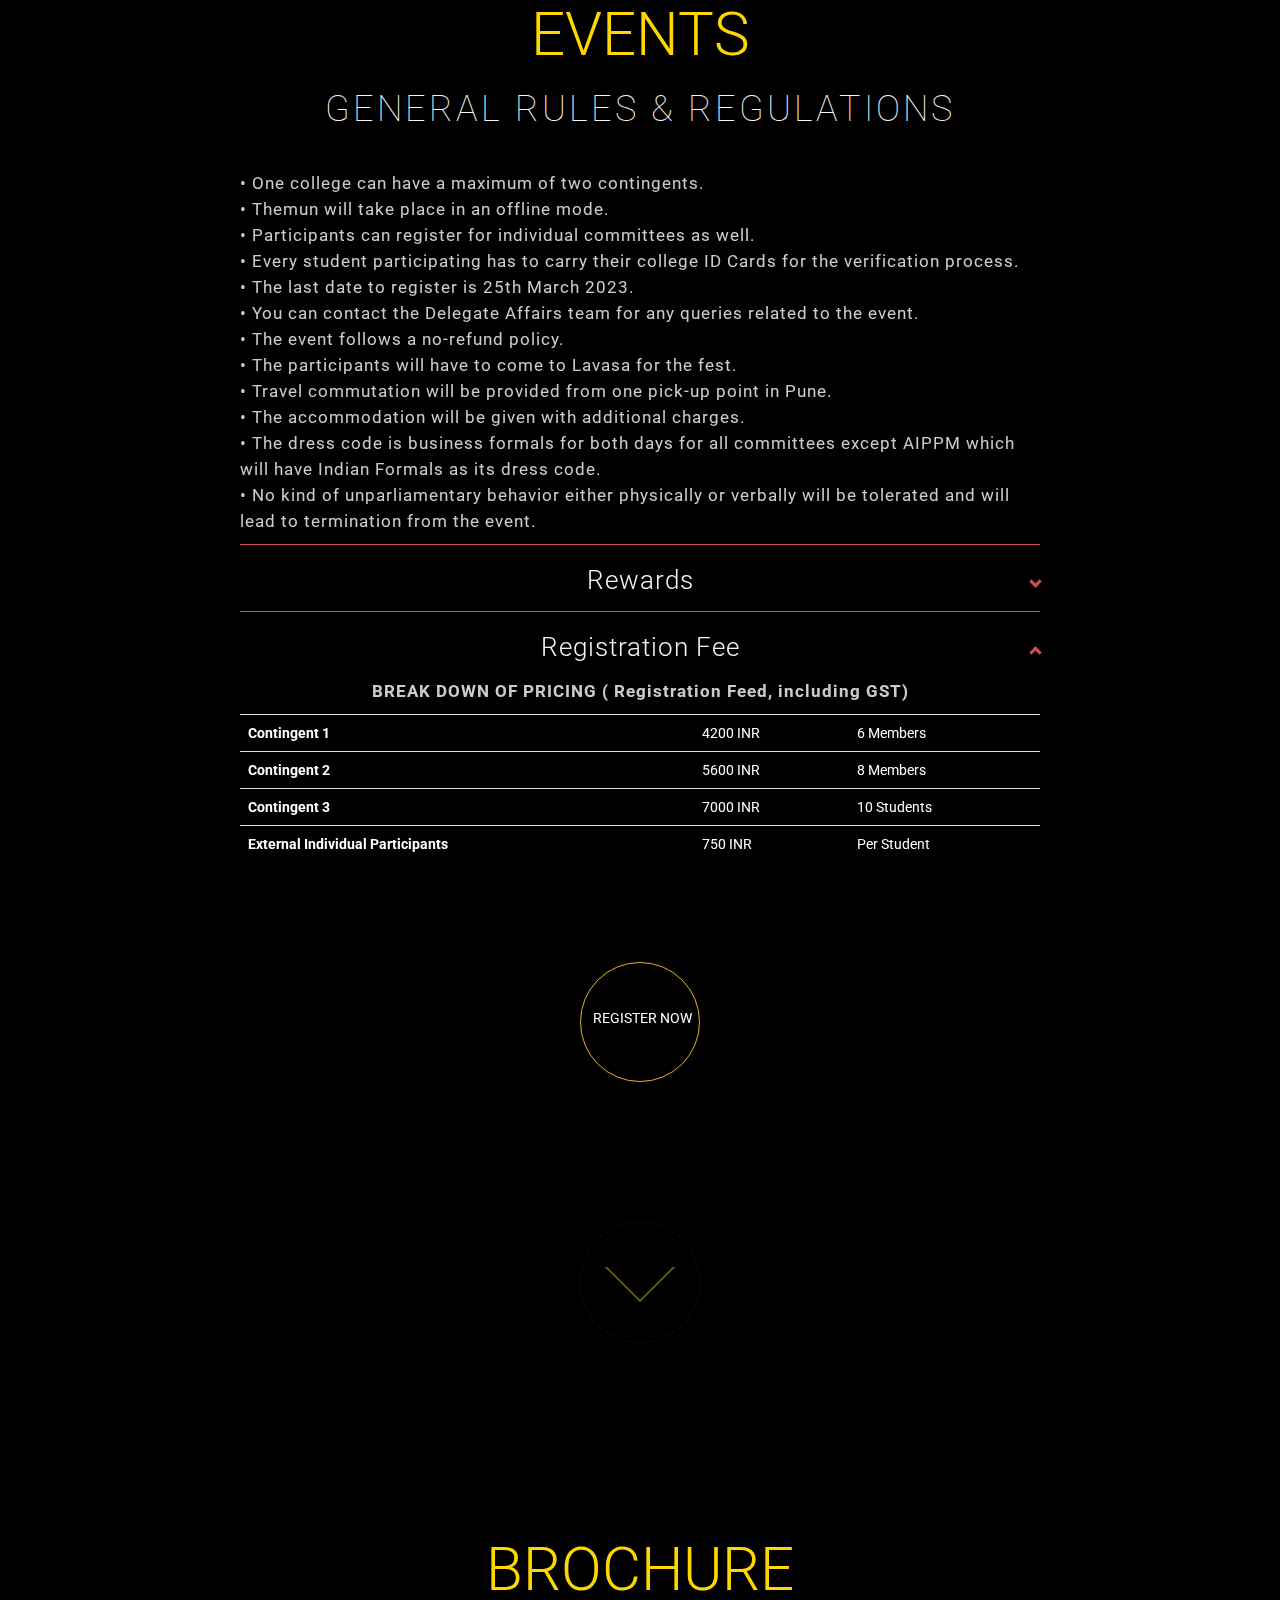
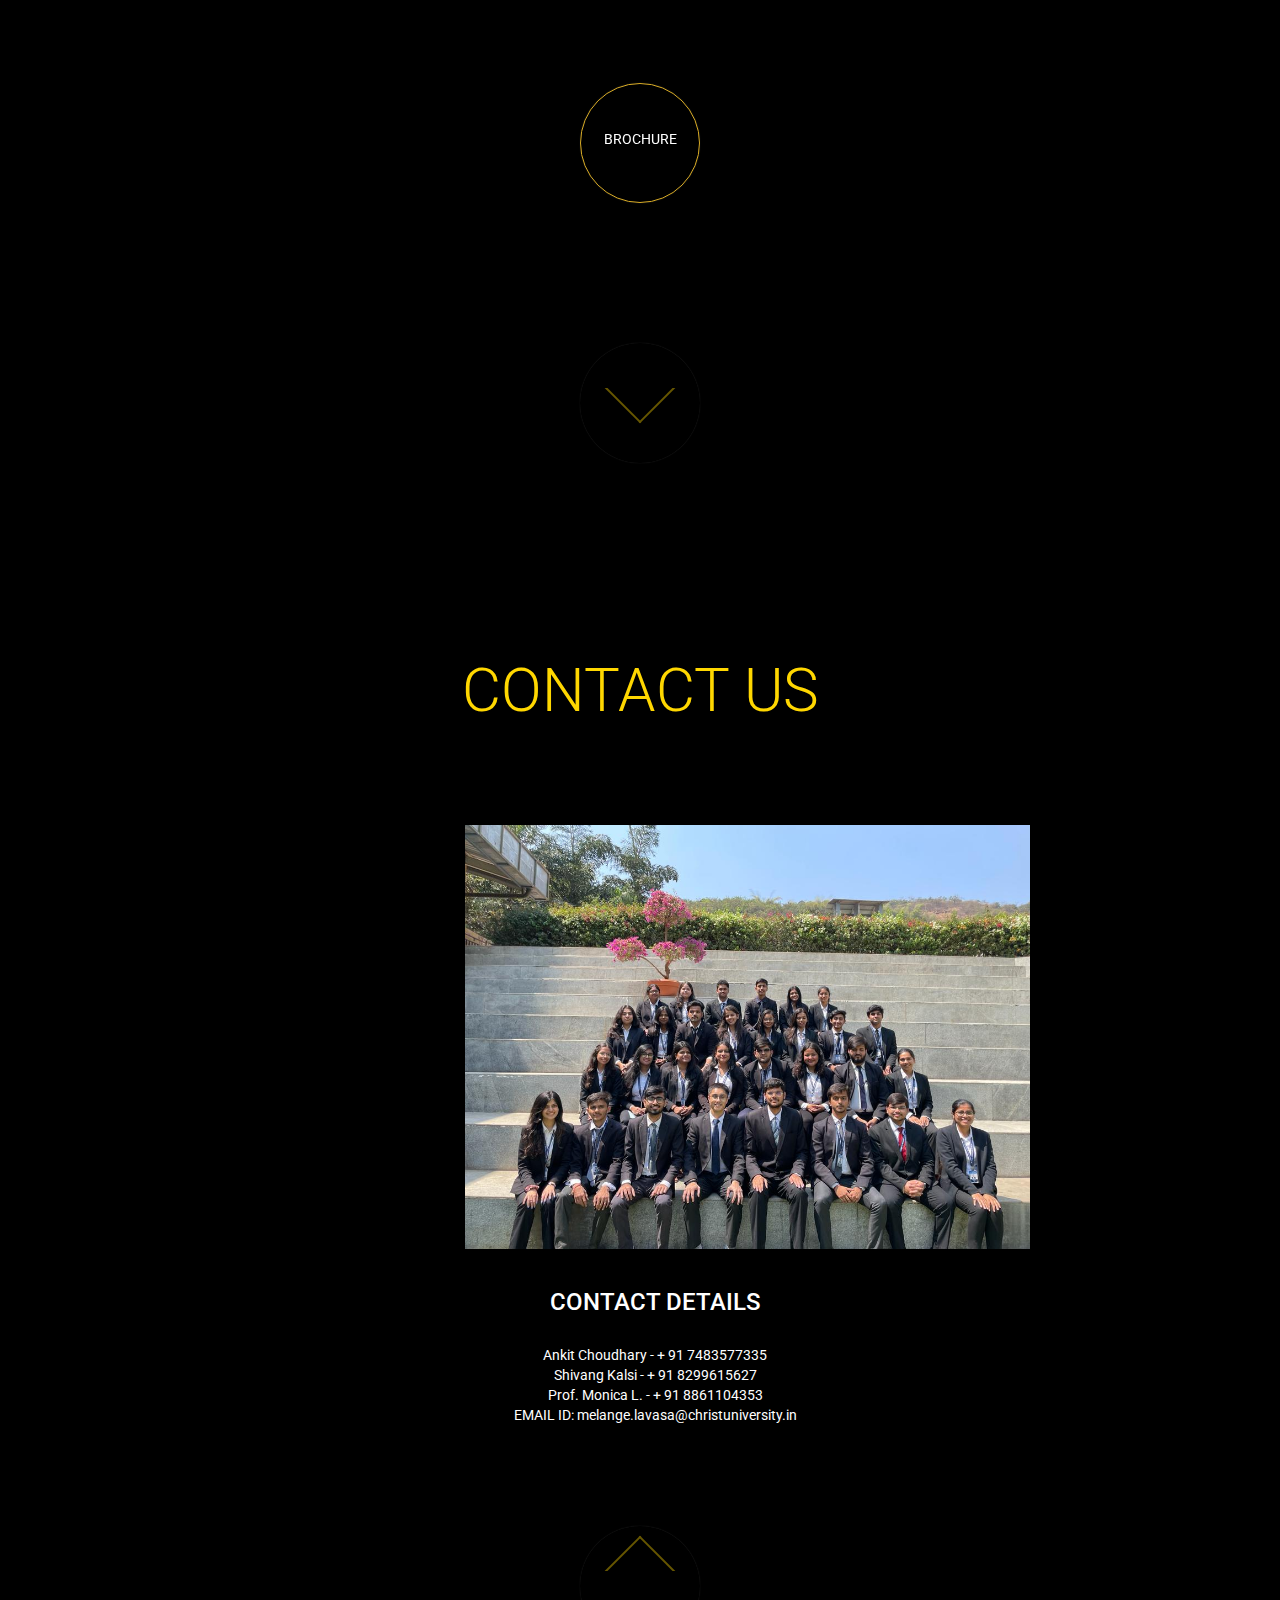
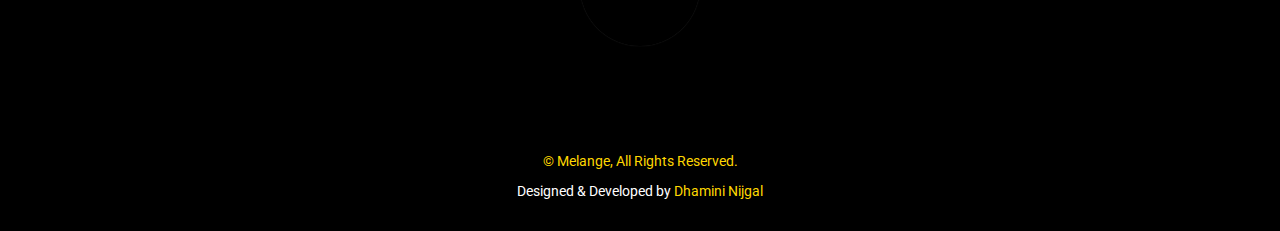
==== commit b0de49d3: "oc image" ====
--- a/index.html
+++ b/index.html
@@ -161,7 +161,7 @@
 <!-- /.social-btn-box -->
 
             <span class="social-btn-box">
-                  <a href="https://instagram.com/cul_bba_antl?igshid=OTJlNzQ0NWM=" class="instagram-btn" target="_blank"><i class="fa fa-instagram"></i></a>
+                  <a href="https://www.instagram.com/cul_bba_antl/?igshid=OTJlNzQ0NWM%3D" class="instagram-btn" target="_blank"><i class="fa fa-instagram"></i></a>
                 </span>
 
             <!-- /.social-btn-box -->
@@ -566,7 +566,7 @@
                     <div class="card">
                       <div class="card-image ">
                         <a href="https://www.facebook.com" target="_blank">
-                          <img class="img-responsive" style="align-content: center;" src="images/team/teams.webp" alt="chairperson">
+                          <img class="img-responsive" style="align-content: center;" src="assets/images/melangeoc.jpg" alt="chairperson">
                         </a>
                       </div>
                       <!-- card image -->
@@ -668,8 +668,8 @@
       <p class="copyright">
         <span id="footer-text">&copy;  Melange, All Rights Reserved. </span><br> <span id="footer1-text">Designed  & Developed by </span>
         <span id="footer-text">Dhamini Nijgal</span>
-        <span id="footer1-text"> & </span>
-        <span id="footer-text">nijgal</span>
+        <!-- <span id="footer1-text"> & </span>
+        <span id="footer-text">nijgal</span> -->
       </p>
     </footer>
     <!-- Footer Section End -->
